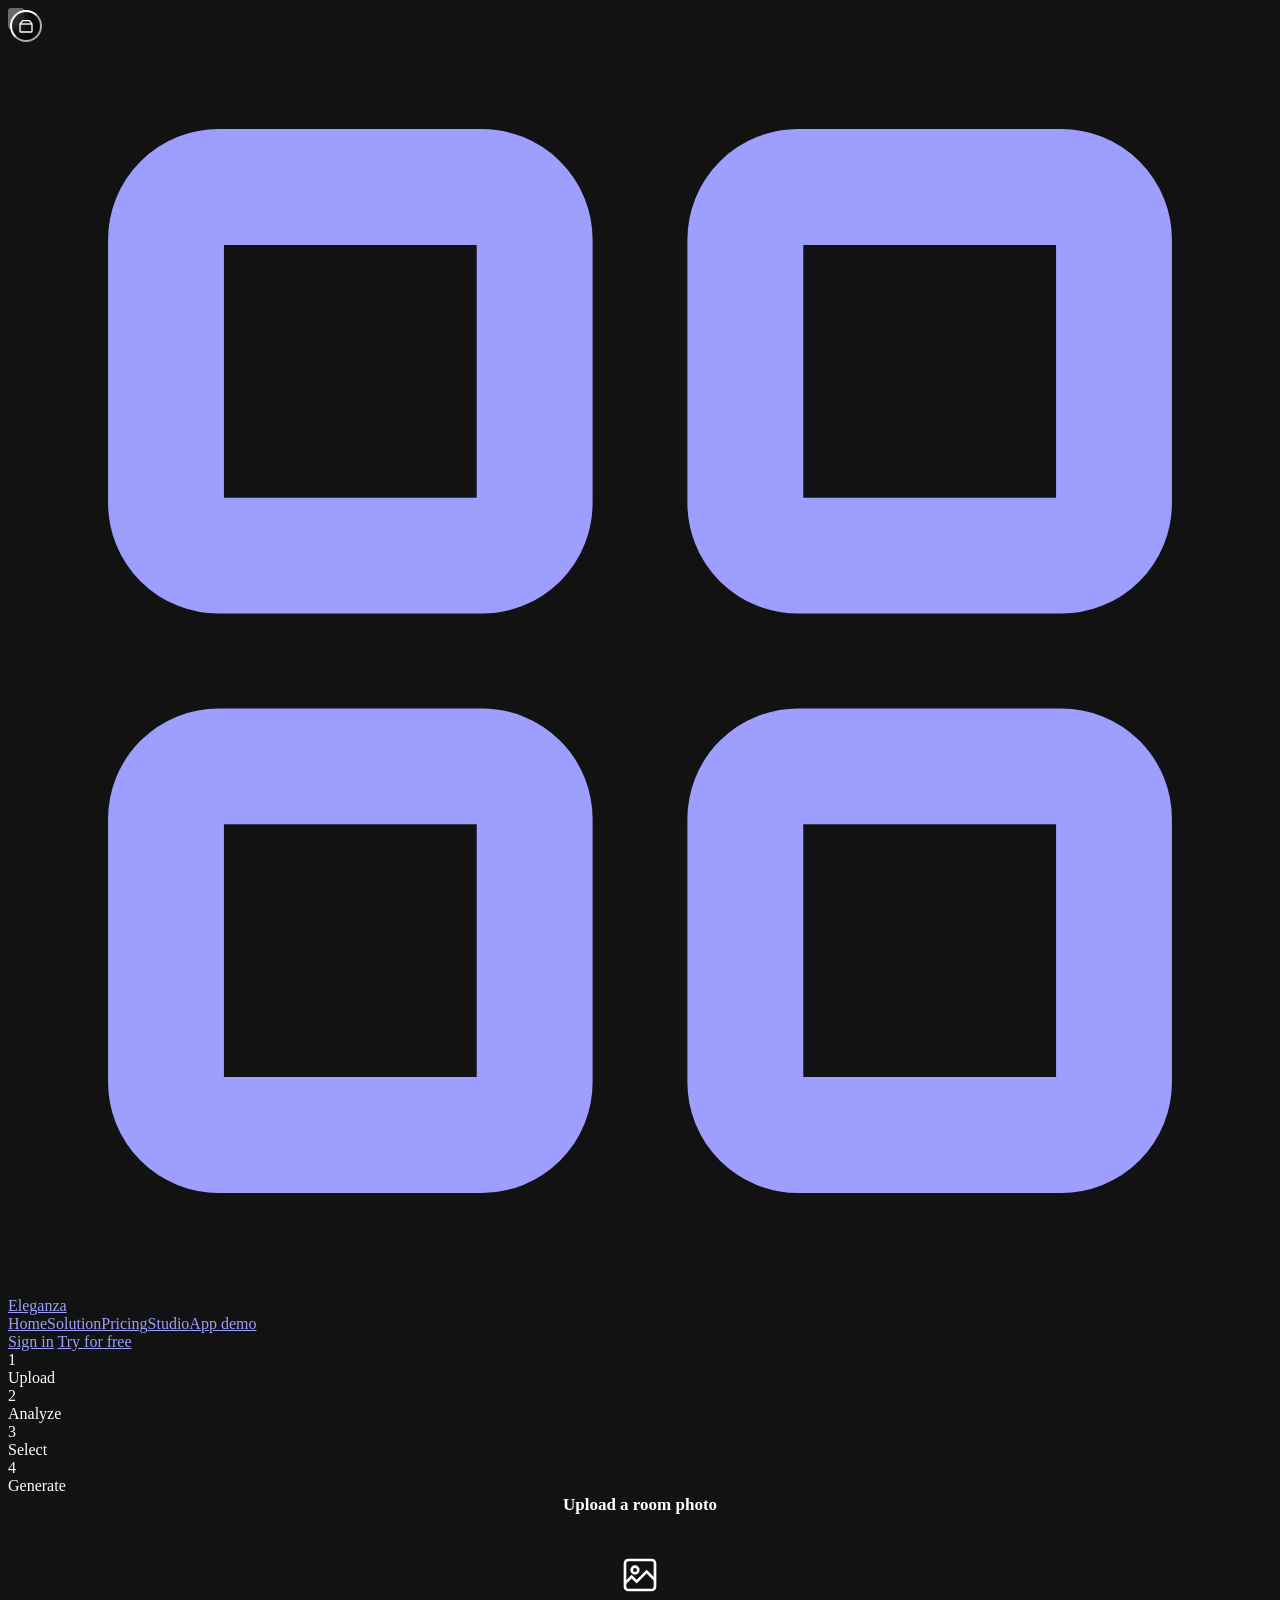
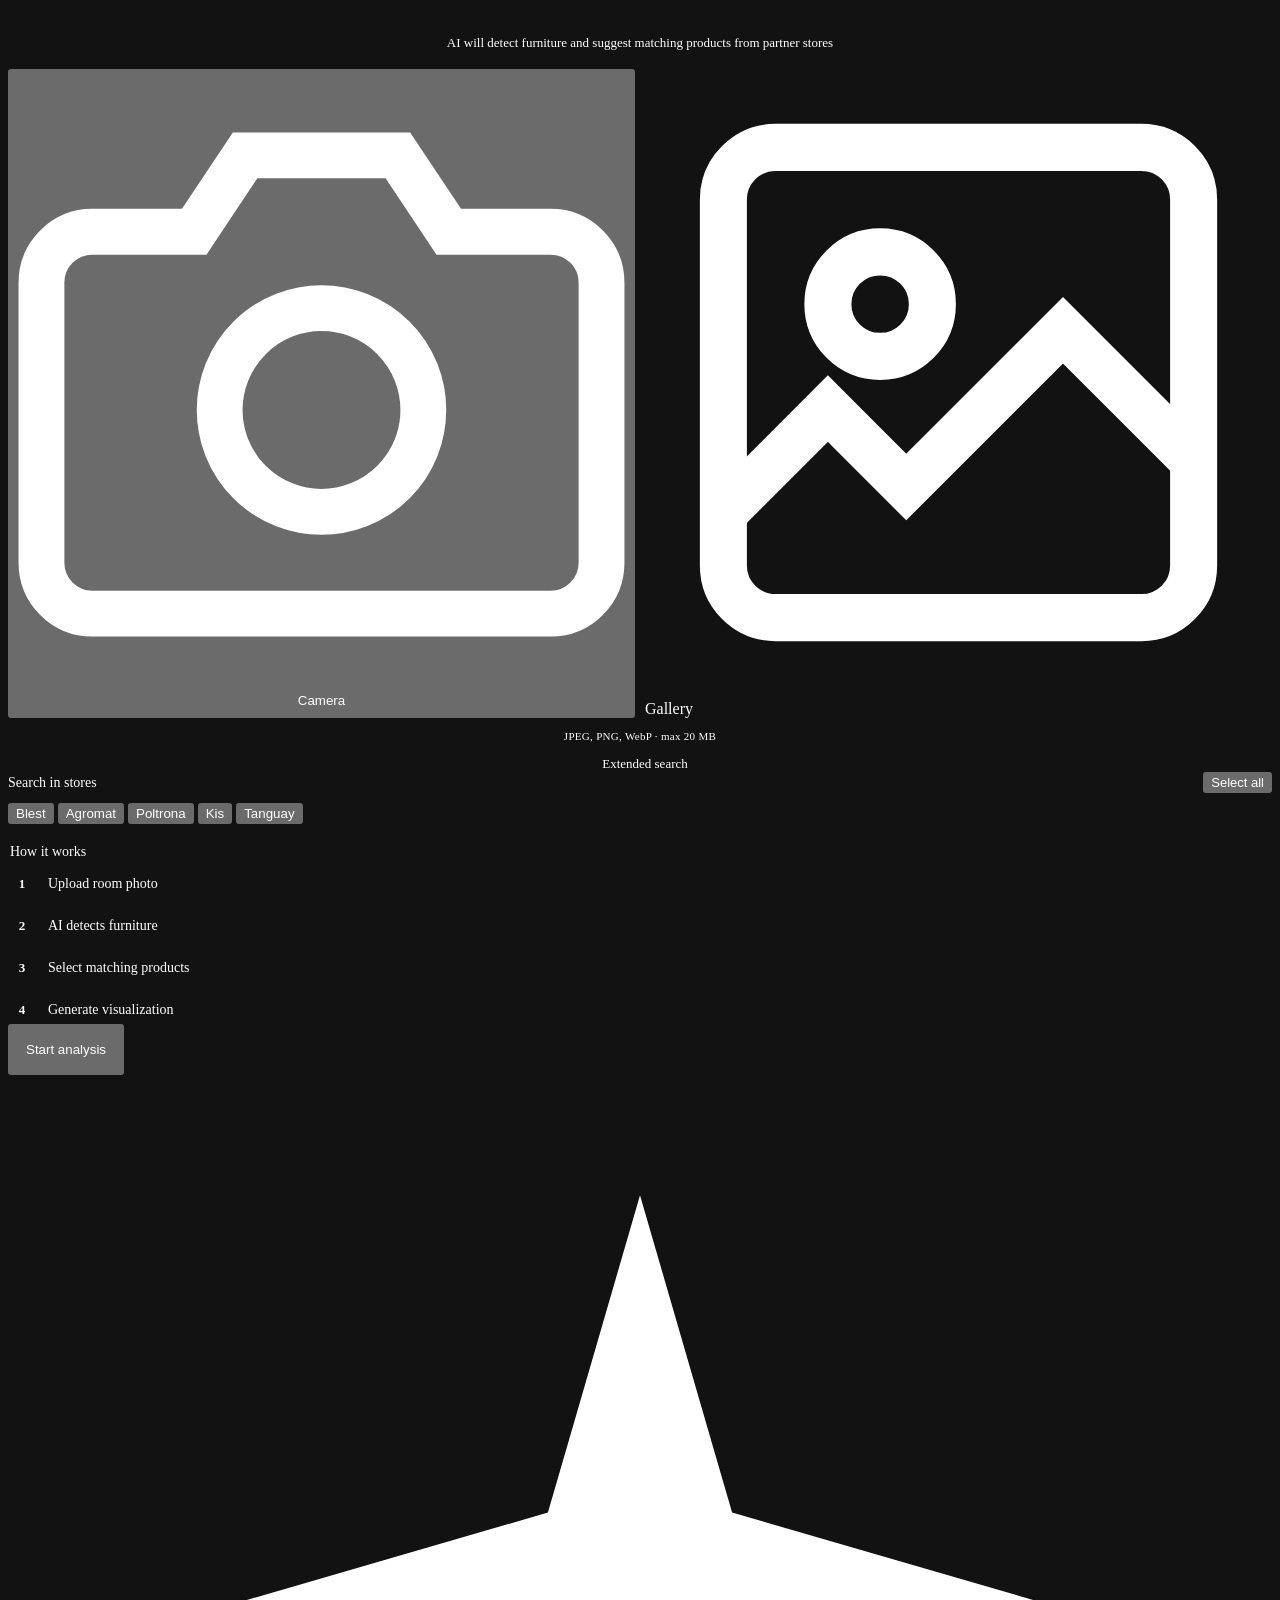
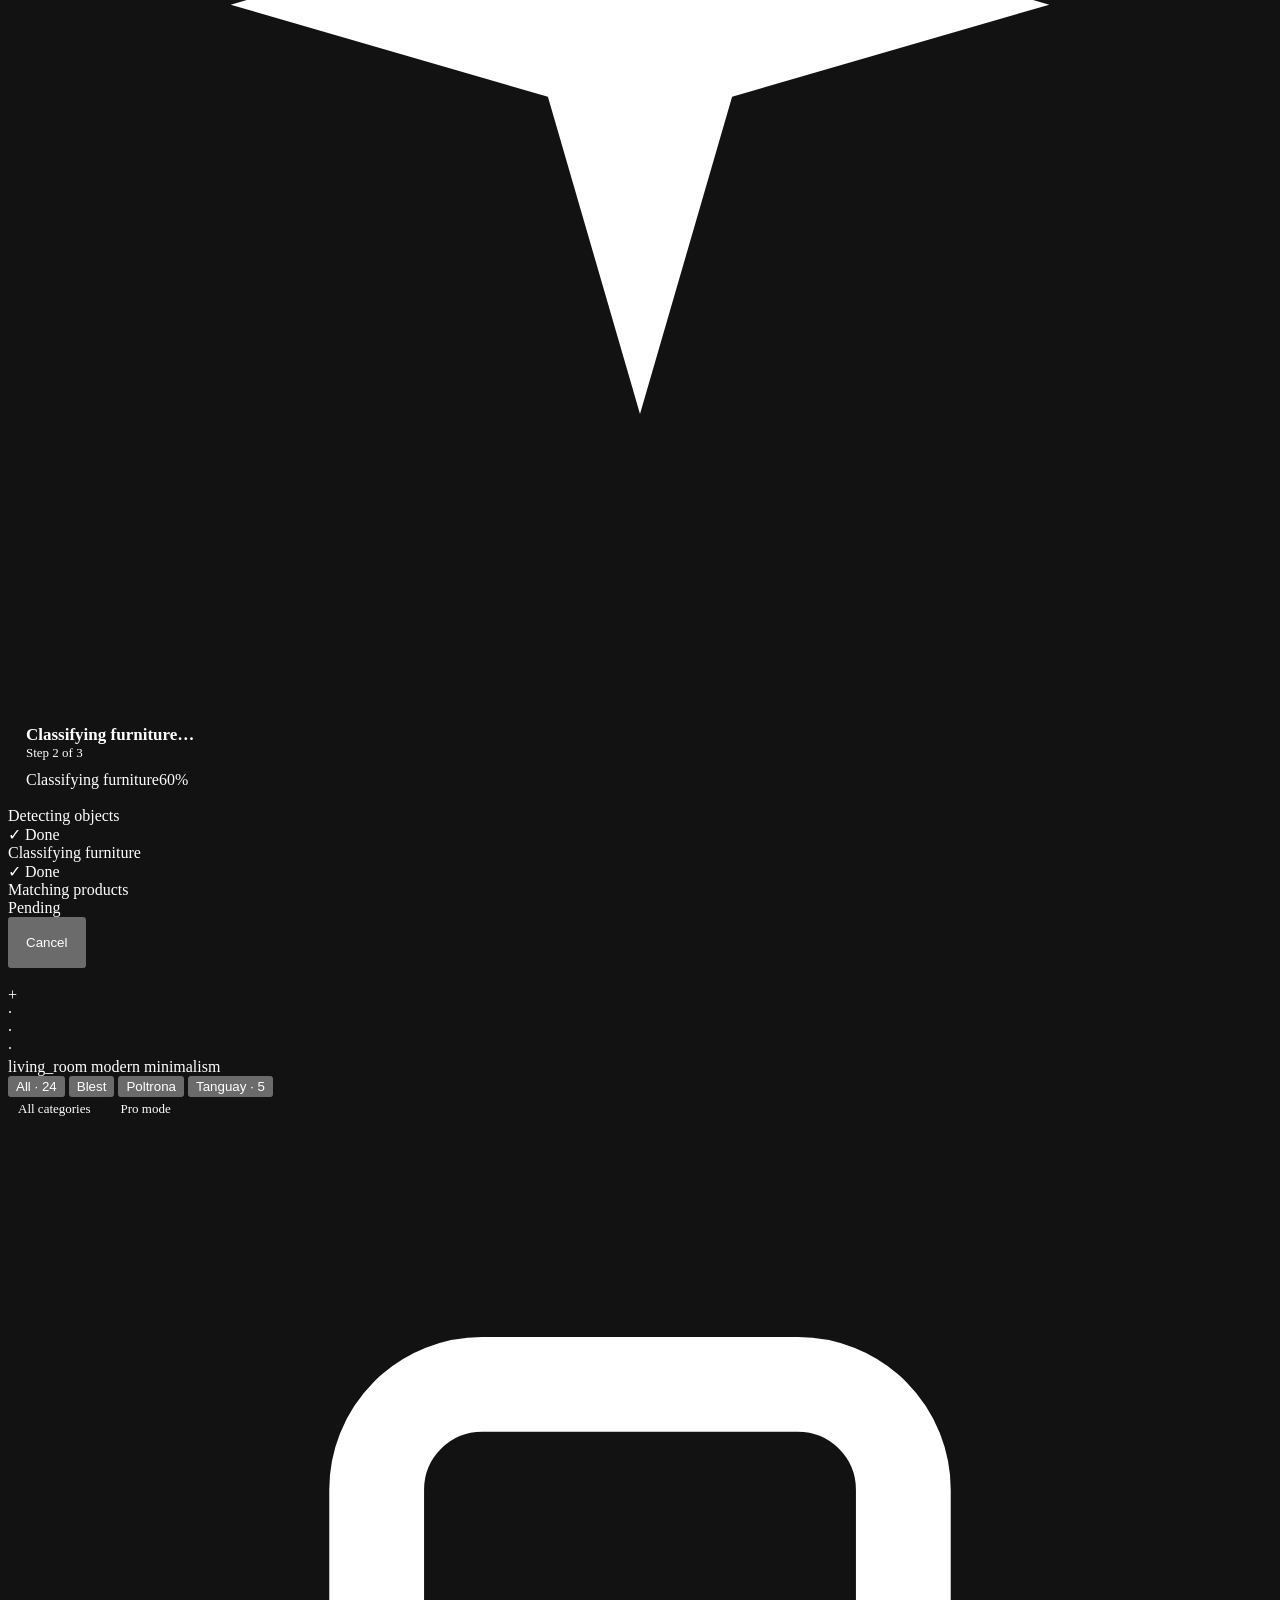
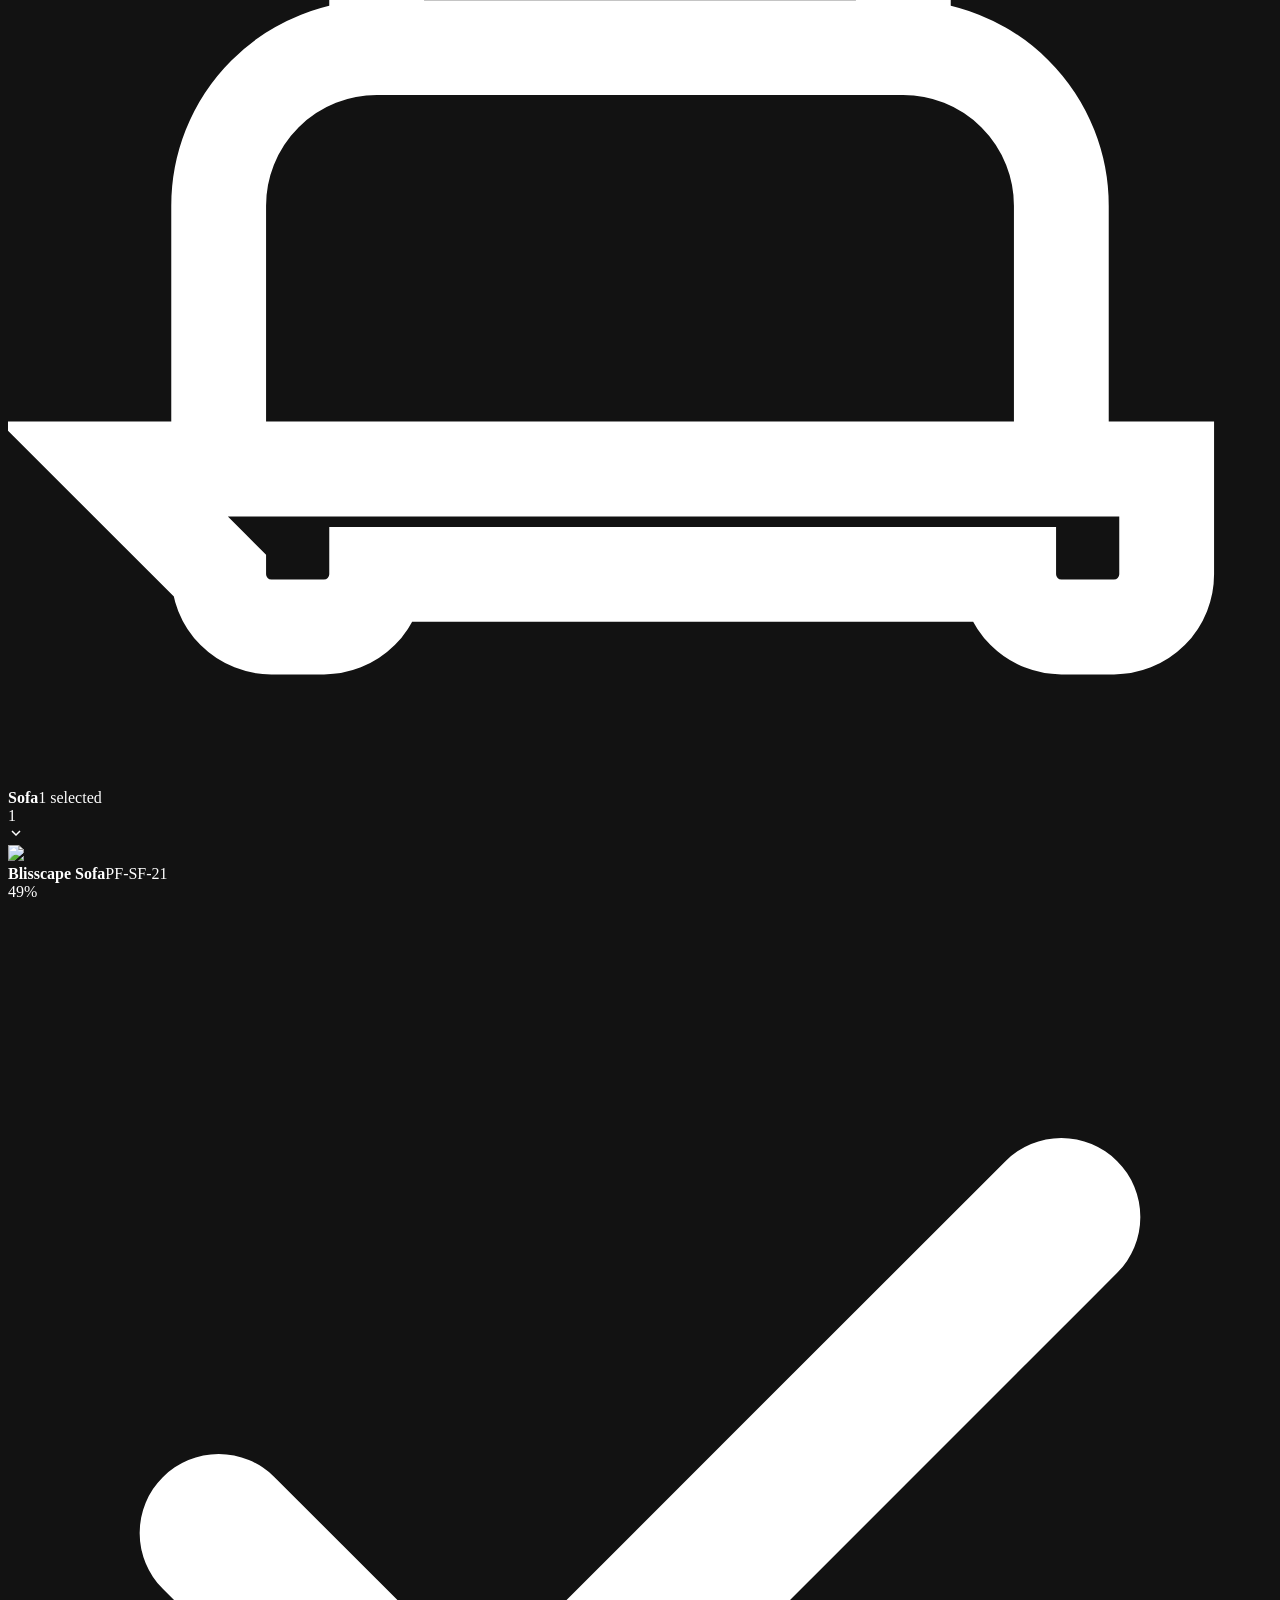
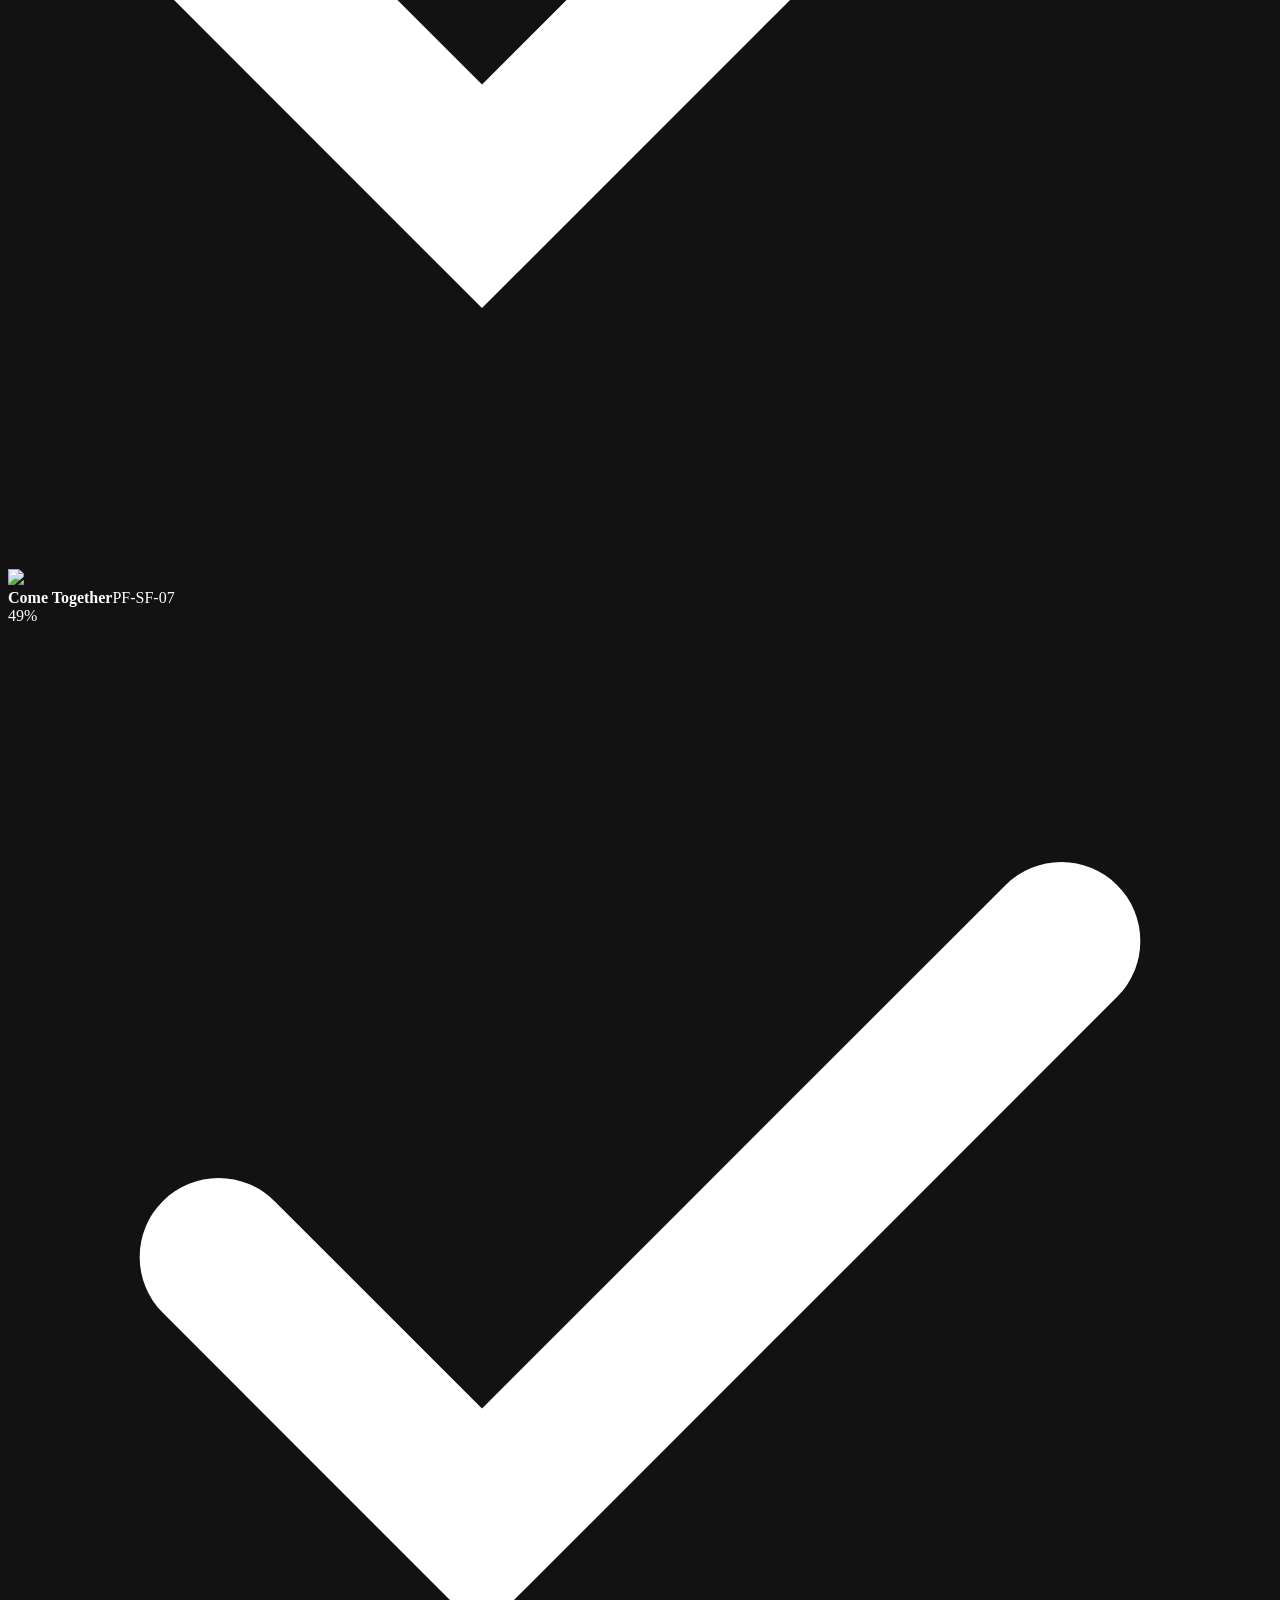
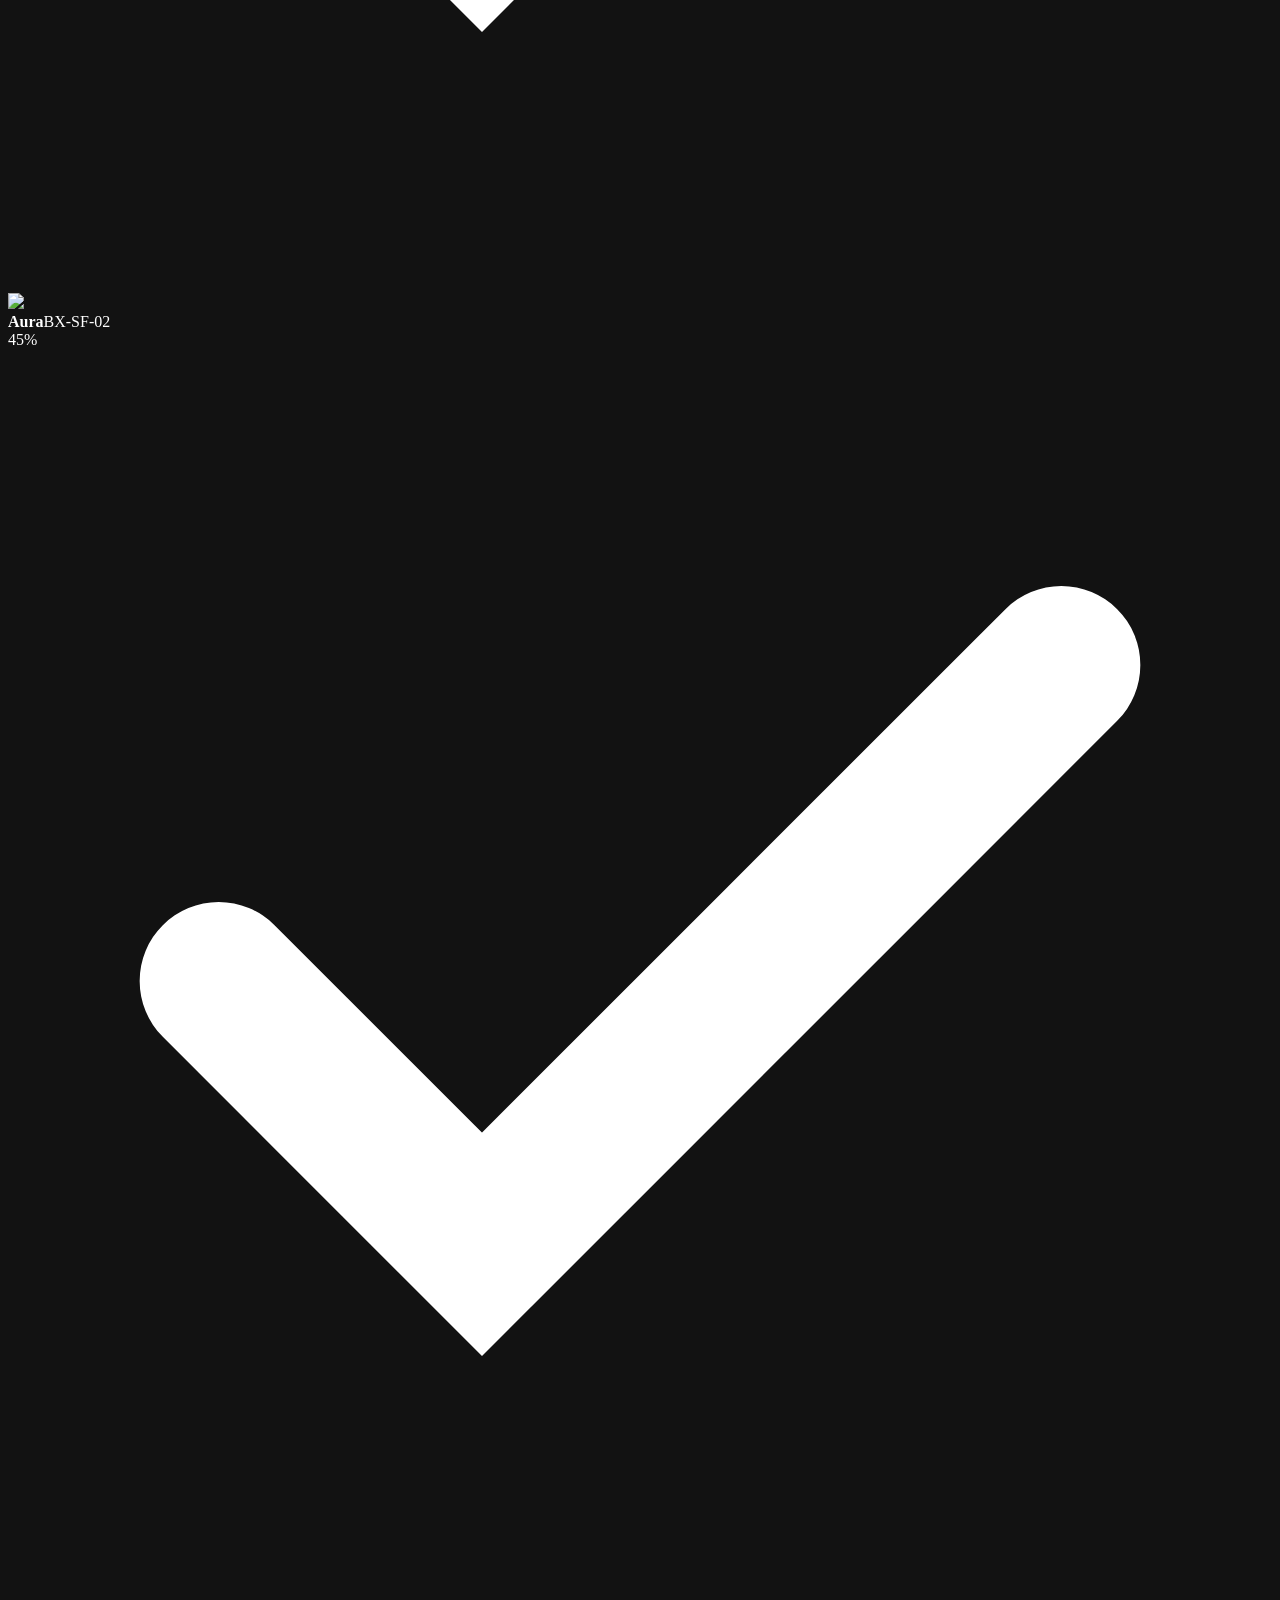
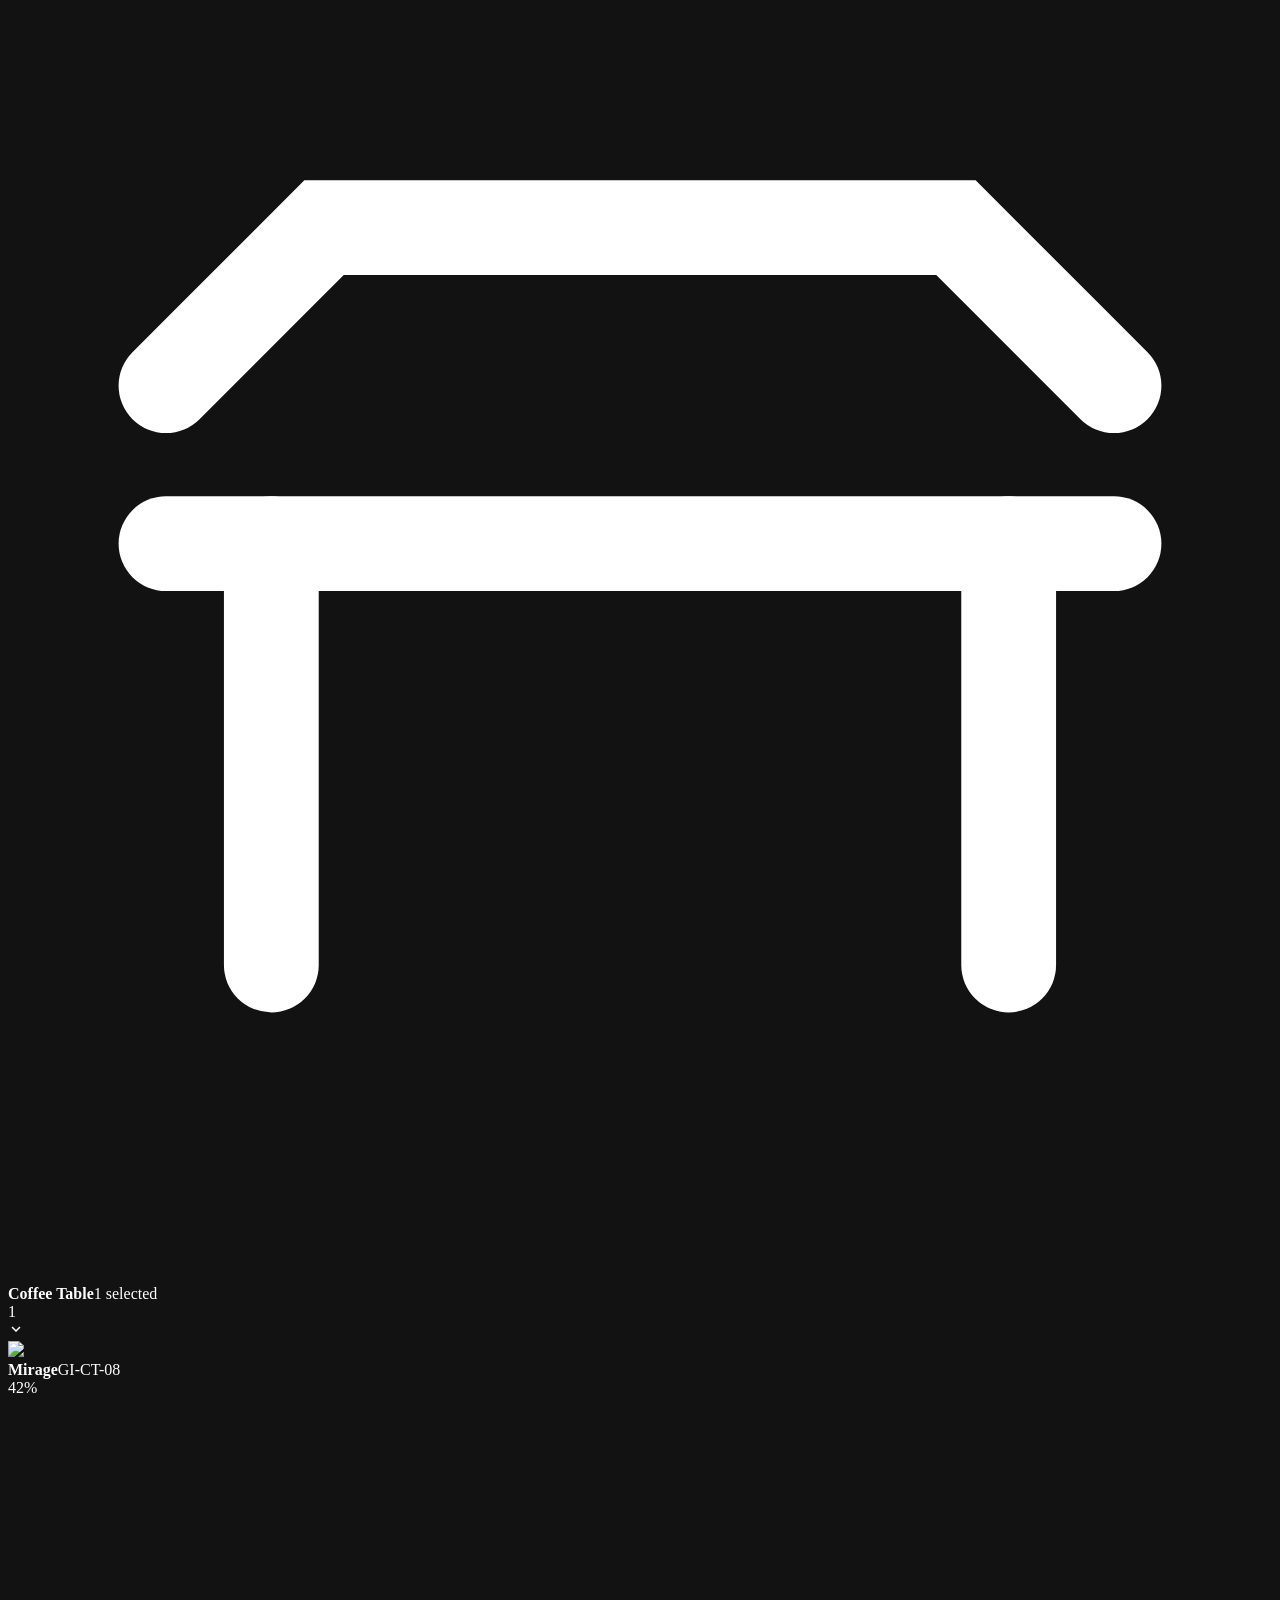
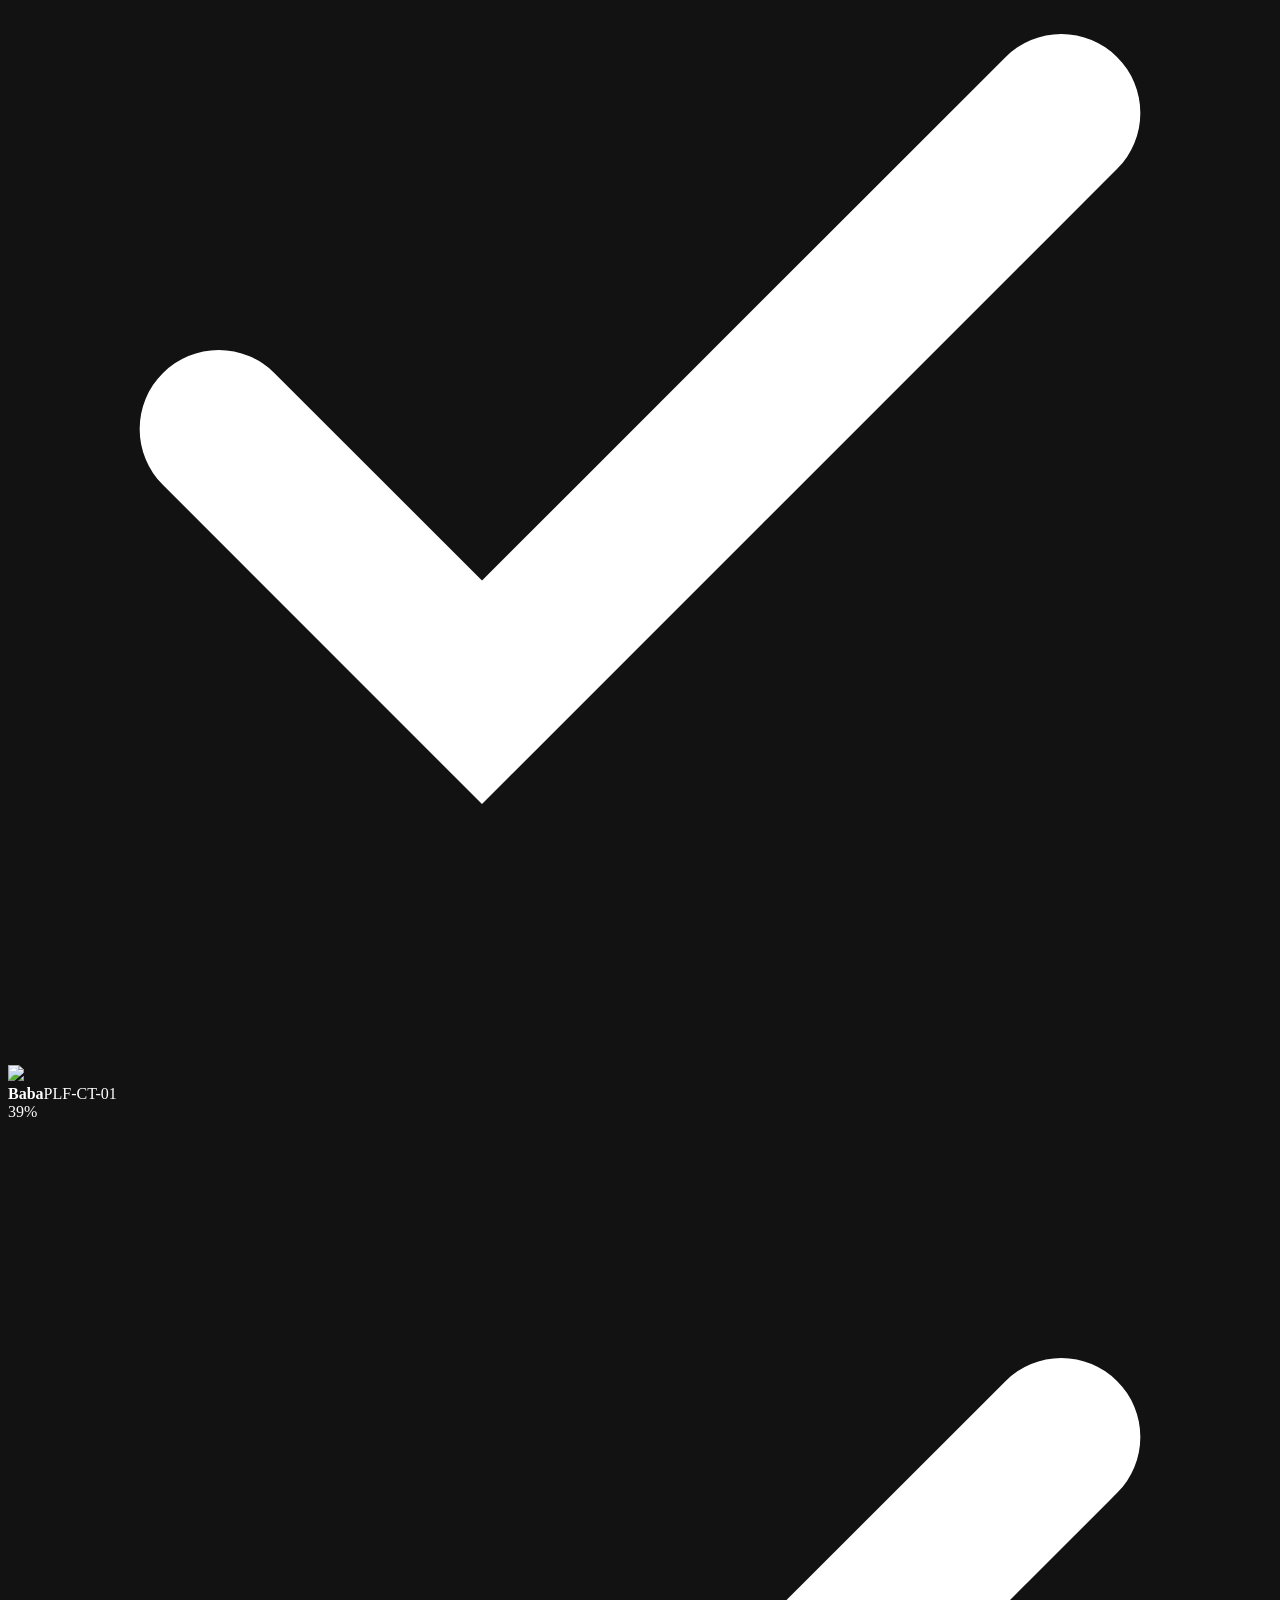
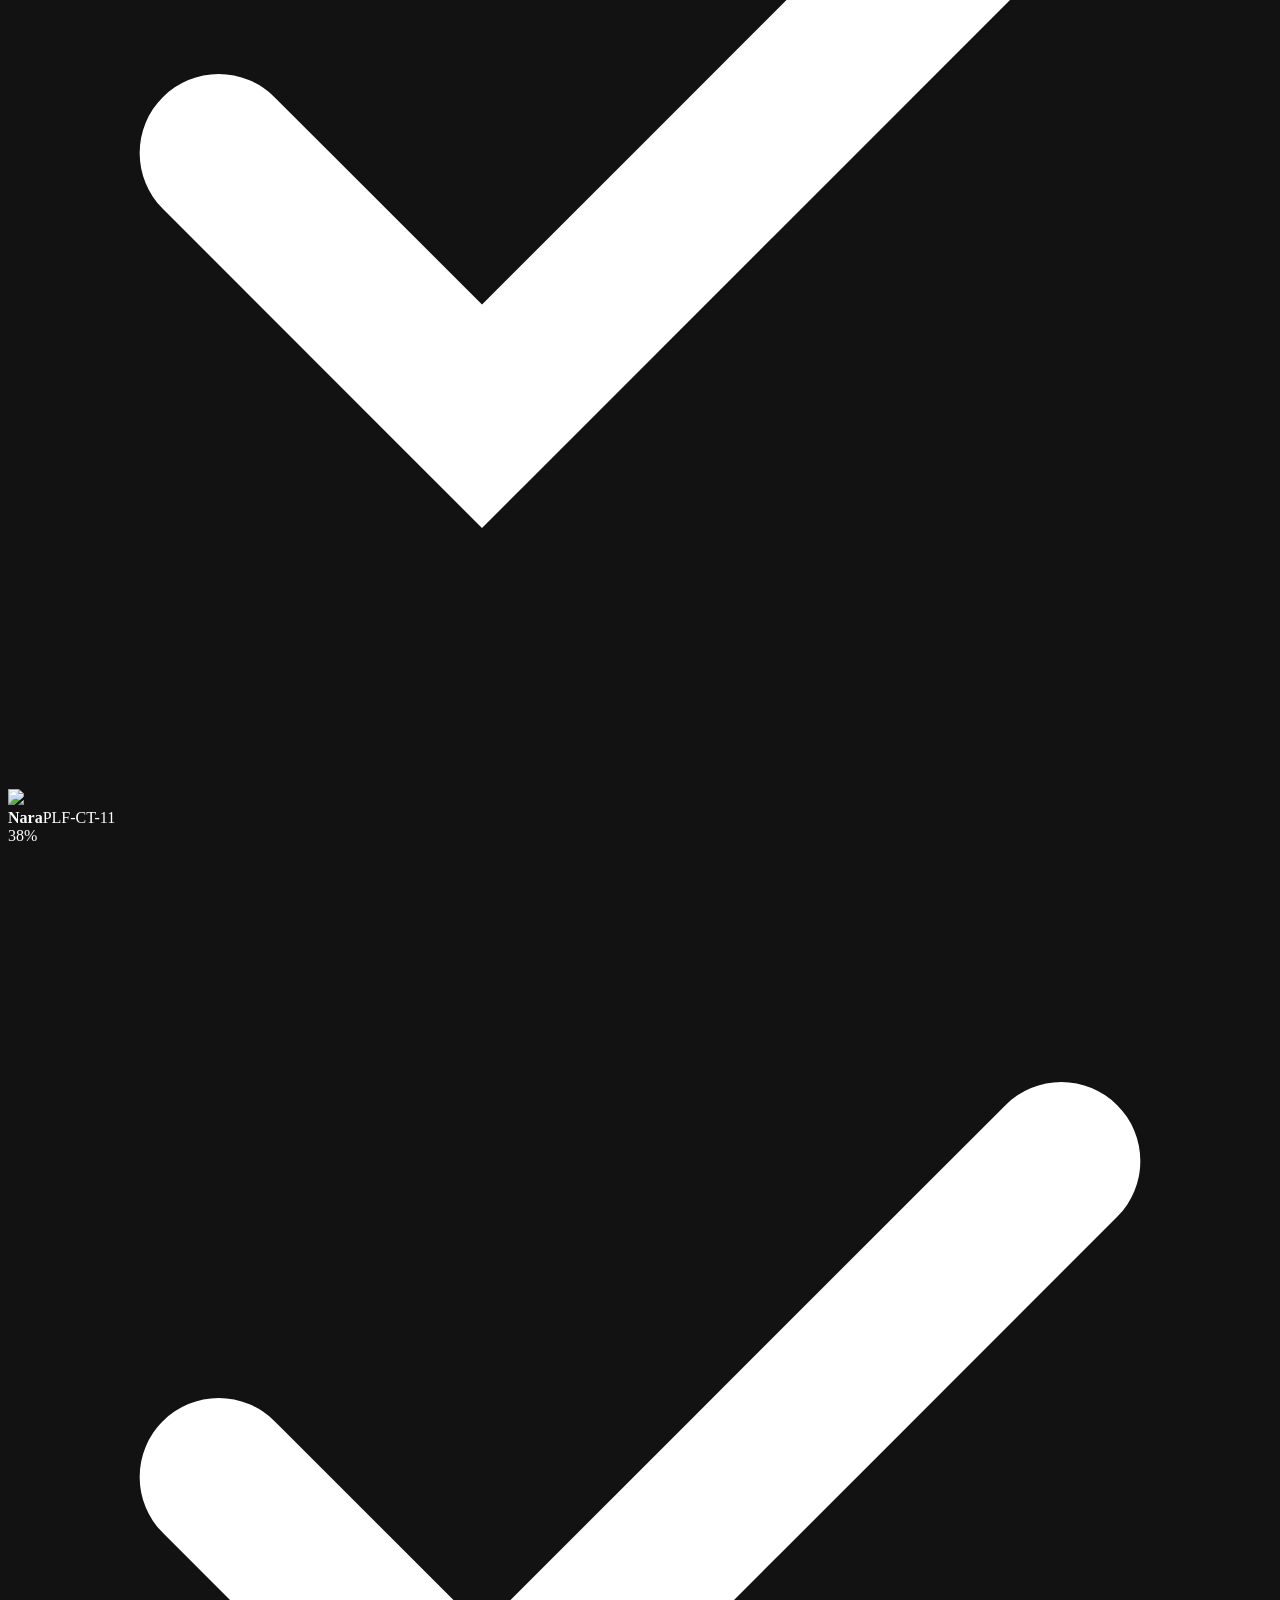
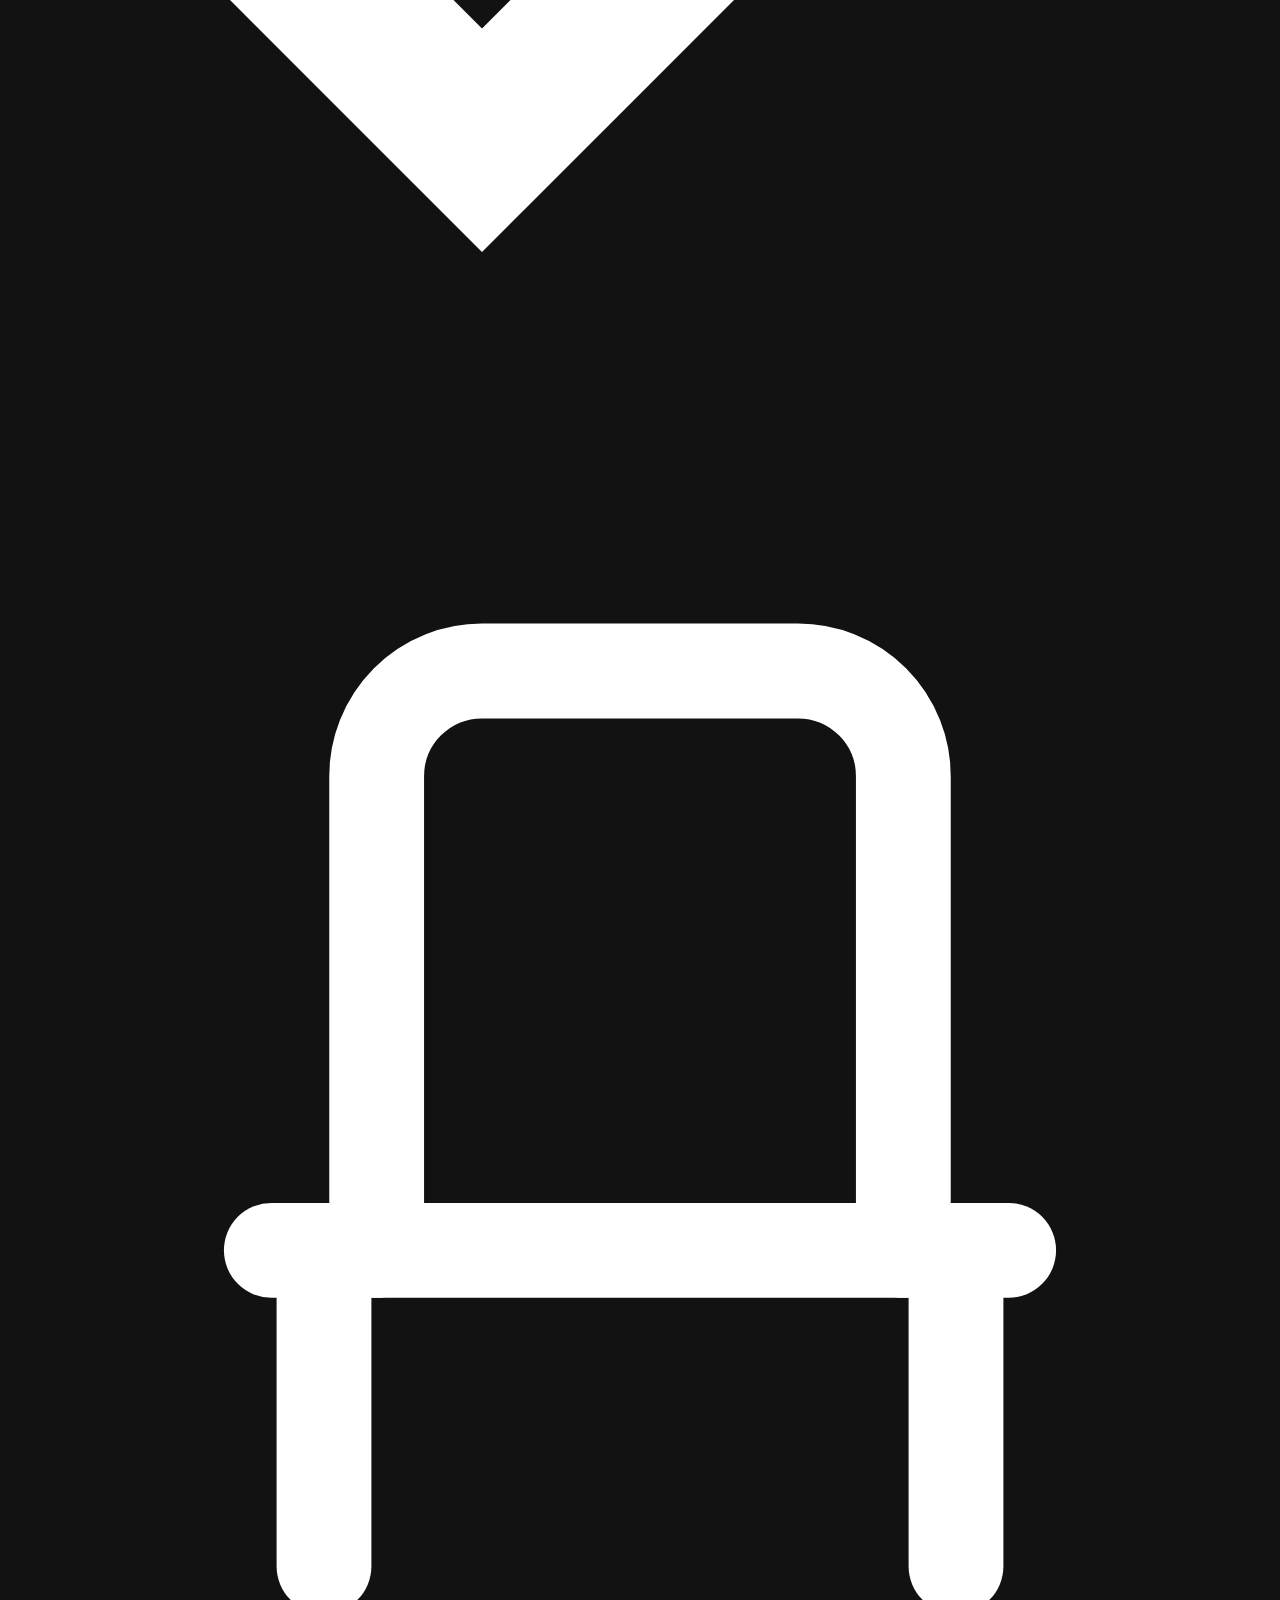
==== public/studio/index.html @ b1225833 "Split into separate pages, restore studio flow, modals, LE SSL Architecture - Extract design system " ====
<!doctype html>
<html lang="en">
<head>
<meta charset="utf-8">
<meta name="viewport" content="width=device-width,initial-scale=1,viewport-fit=cover">
<title>Studio · Eleganza</title>
<meta name="color-scheme" content="dark">
<meta name="description" content="Original Eleganza flow — upload a room photo, AI suggests products, generate a visualization.">
<link rel="preconnect" href="https://fonts.googleapis.com">
<link rel="preconnect" href="https://fonts.gstatic.com" crossorigin>
<link href="https://fonts.googleapis.com/css2?family=Roboto:wght@300;400;500;600;700&family=Cormorant+Garamond:wght@400;500;600&display=swap" rel="stylesheet">
<link rel="stylesheet" href="/assets/styles.css">
</head>
<body>

<header class="topbar">
  <div class="topbar-inner">
    <button class="menu-btn" id="openDrawer" aria-label="Menu"><svg viewBox="0 0 24 24" fill="none" stroke="currentColor" stroke-width="2" stroke-linecap="round"><path d="M3 6h18M3 12h18M3 18h18"/></svg></button>
    <a class="logo" href="/"><span class="logo-mark"><svg viewBox="0 0 24 24" fill="none" stroke="currentColor" stroke-width="2.2"><rect x="3" y="3" width="7" height="7" rx="1"/><rect x="14" y="3" width="7" height="7" rx="1"/><rect x="3" y="14" width="7" height="7" rx="1"/><rect x="14" y="14" width="7" height="7" rx="1"/></svg></span><span class="logo-name">Eleganza</span></a>
    <nav class="topnav"><a href="/">Home</a><a href="/#solution">Solution</a><a href="/#pricing">Pricing</a><a href="/studio/" class="active">Studio</a><a href="/app/projects.html">App demo</a></nav>
    <div class="spacer"></div>
    <a class="ghost" href="/login.html">Sign in</a>
    <a class="btn btn-primary" href="/signup.html">Try for free</a>
  </div>
</header>

<div class="studio">
<div class="studio-main">

  <!-- Stepper -->
  <div class="stepper" id="stepper" role="navigation" aria-label="Progress">
    <div class="step current" data-go="1"><div class="step-dot">1</div><div class="step-label">Upload</div></div>
    <div class="step-bar"></div>
    <div class="step" data-go="2"><div class="step-dot">2</div><div class="step-label">Analyze</div></div>
    <div class="step-bar"></div>
    <div class="step" data-go="3"><div class="step-dot">3</div><div class="step-label">Select</div></div>
    <div class="step-bar"></div>
    <div class="step" data-go="5"><div class="step-dot">4</div><div class="step-label">Generate</div></div>
  </div>

  <!-- Screen 1 · Upload -->
  <section class="screen active" data-step="1">
    <div class="card">
      <h2 style="margin:0 0 14px;text-align:center;font-size:17px">Upload a room photo</h2>
      <div style="margin:6px auto 14px;width:120px;height:92px;border-radius:18px;background:var(--surface);border:1px dashed var(--border-strong);display:grid;place-items:center;color:var(--text-3);overflow:hidden">
        <svg width="40" height="40" viewBox="0 0 24 24" fill="none" stroke="currentColor" stroke-width="1.6"><rect x="3" y="3" width="18" height="18" rx="2"/><circle cx="9" cy="9" r="2"/><path d="m21 15-5-5-6 6-3-3-4 4"/></svg>
      </div>
      <p style="text-align:center;color:var(--text-2);font-size:13px;margin:0">AI will detect furniture and suggest matching products from partner stores</p>
      <div style="display:grid;grid-template-columns:1fr 1fr;gap:10px;margin-top:18px">
        <button class="btn" type="button" id="openCamera"><svg viewBox="0 0 24 24" fill="none" stroke="currentColor" stroke-width="1.8"><path d="M23 19a2 2 0 0 1-2 2H3a2 2 0 0 1-2-2V8a2 2 0 0 1 2-2h4l2-3h6l2 3h4a2 2 0 0 1 2 2z"/><circle cx="12" cy="13" r="4"/></svg>Camera</button>
        <label class="btn" for="fileInput"><svg viewBox="0 0 24 24" fill="none" stroke="currentColor" stroke-width="1.8"><rect x="3" y="3" width="18" height="18" rx="2"/><circle cx="9" cy="9" r="2"/><path d="m21 15-5-5-6 6-3-3-4 4"/></svg>Gallery</label>
        <input id="fileInput" type="file" accept="image/jpeg,image/png,image/webp" hidden>
      </div>
      <div style="margin-top:12px;text-align:center;font-size:11px;color:var(--text-3);letter-spacing:.3px">JPEG, PNG, WebP · max 20 MB</div>
      <div style="margin-top:14px;display:flex;align-items:center;justify-content:center;gap:10px;color:var(--text-2);font-size:13px">
        <div class="switch" role="switch"></div>
        <span>Extended search</span>
      </div>
    </div>

    <div class="card">
      <div style="display:flex;align-items:center;justify-content:space-between;margin:0 0 10px"><h3 style="margin:0;font-size:14px;font-weight:500;color:var(--text-2)">Search in stores</h3><button type="button" style="color:var(--gold);font-size:13px;font-weight:500">Select all</button></div>
      <div class="chip-row">
        <button class="chip active">Blest</button>
        <button class="chip">Agromat</button>
        <button class="chip">Poltrona</button>
        <button class="chip">Kis</button>
        <button class="chip">Tanguay</button>
      </div>
      <h3 style="margin:20px 2px 10px;font-size:14px;font-weight:500;color:var(--text-2)">How it works</h3>
      <ol style="list-style:none;padding:0;margin:0;display:grid;gap:14px">
        <li style="display:grid;grid-template-columns:28px 1fr;align-items:center;gap:12px;font-size:14px;color:var(--text-2)"><span style="width:28px;height:28px;border-radius:50%;background:var(--gold-soft);color:var(--gold);display:grid;place-items:center;font-size:13px;font-weight:600">1</span>Upload room photo</li>
        <li style="display:grid;grid-template-columns:28px 1fr;align-items:center;gap:12px;font-size:14px;color:var(--text-2)"><span style="width:28px;height:28px;border-radius:50%;background:var(--gold-soft);color:var(--gold);display:grid;place-items:center;font-size:13px;font-weight:600">2</span>AI detects furniture</li>
        <li style="display:grid;grid-template-columns:28px 1fr;align-items:center;gap:12px;font-size:14px;color:var(--text-2)"><span style="width:28px;height:28px;border-radius:50%;background:var(--gold-soft);color:var(--gold);display:grid;place-items:center;font-size:13px;font-weight:600">3</span>Select matching products</li>
        <li style="display:grid;grid-template-columns:28px 1fr;align-items:center;gap:12px;font-size:14px;color:var(--text-2)"><span style="width:28px;height:28px;border-radius:50%;background:var(--gold-soft);color:var(--gold);display:grid;place-items:center;font-size:13px;font-weight:600">4</span>Generate visualization</li>
      </ol>
    </div>

    <button class="btn btn-primary btn-block" style="padding:16px" data-next="2">Start analysis</button>
  </section>

  <!-- Screen 2 · Analyzing -->
  <section class="screen" data-step="2">
    <div class="card" style="padding:18px">
      <div class="analyze-stage">
        <svg class="sparkle" viewBox="0 0 24 24" fill="currentColor"><path d="M12 2l1.8 6.2L20 10l-6.2 1.8L12 18l-1.8-6.2L4 10l6.2-1.8z"/></svg>
        <div style="font-weight:600;font-size:17px">Classifying furniture…</div>
        <div id="analyzeStep" style="color:var(--text-3);font-size:13px">Step 2 of 3</div>
      </div>
      <div class="progress-section" style="margin-top:10px">
        <div class="progress-head"><span>Classifying furniture</span><span id="analyzePct">60%</span></div>
        <div class="progress-bar"><span id="analyzeBar" style="width:60%"></span></div>
      </div>
    </div>
    <div class="status-row">
      <div class="status-chip done"><div class="t">Detecting objects</div><div class="s">✓ Done</div></div>
      <div class="status-chip active"><div class="t">Classifying furniture</div><div class="s">✓ Done</div></div>
      <div class="status-chip"><div class="t">Matching products</div><div class="s">Pending</div></div>
    </div>
    <button class="btn btn-block" style="padding:16px" data-next="1">Cancel</button>
  </section>

  <!-- Screen 3 · Results -->
  <section class="screen" data-step="3">
    <div class="image-stage">
      <img src="https://picsum.photos/seed/eleganza-studio-living/1200/750" alt="">
      <button class="iconbtn" style="position:absolute;top:10px;left:10px;width:32px;height:32px;border-radius:50%;background:rgba(0,0,0,.55);color:var(--text);display:grid;place-items:center;backdrop-filter:blur(6px);z-index:2">
        <svg width="16" height="16" viewBox="0 0 24 24" fill="none" stroke="currentColor" stroke-width="2"><path d="M3 9l4-5h10l4 5v11a1 1 0 0 1-1 1H4a1 1 0 0 1-1-1z"/><path d="M3 9h18"/></svg>
      </button>
      <div class="marker" style="left:28%;top:40%">+</div>
      <div class="marker" style="left:56%;top:55%">·</div>
      <div class="marker" style="left:72%;top:38%">·</div>
      <div class="marker" style="left:85%;top:30%">·</div>
      <div class="corner-tags">
        <span class="tag">living_room</span>
        <span class="tag">modern</span>
        <span class="tag">minimalism</span>
      </div>
    </div>

    <div class="chip-row">
      <button class="chip active">All · 24</button>
      <button class="chip">Blest</button>
      <button class="chip">Poltrona</button>
      <button class="chip">Tanguay · 5</button>
    </div>

    <div style="display:flex;flex-wrap:wrap;gap:14px 22px;padding:4px 2px">
      <label style="display:inline-flex;align-items:center;gap:8px;font-size:13px;color:var(--text-2)"><span class="switch on" role="switch"></span>All categories</label>
      <label style="display:inline-flex;align-items:center;gap:8px;font-size:13px;color:var(--text-2)"><span class="switch on" role="switch"></span>Pro mode</label>
    </div>

    <div class="group">
      <div class="group-head">
        <div class="ico"><svg viewBox="0 0 24 24" fill="none" stroke="currentColor" stroke-width="1.8"><path d="M4 18v-5a3 3 0 0 1 3-3h10a3 3 0 0 1 3 3v5"/><path d="M2 18h20v2a1 1 0 0 1-1 1h-1a1 1 0 0 1-1-1h-12a1 1 0 0 1-1 1H5a1 1 0 0 1-1-1z"/><path d="M7 10V7a2 2 0 0 1 2-2h6a2 2 0 0 1 2 2v3"/></svg></div>
        <div class="title"><b>Sofa</b><span><span class="selcount">1</span> selected</span></div>
        <div class="badge selcount">1</div>
        <div class="caret"><svg width="16" height="16" viewBox="0 0 24 24" fill="none" stroke="currentColor" stroke-width="2.2"><path d="m6 9 6 6 6-6"/></svg></div>
      </div>
      <div class="group-body">
        <div class="studio-product selected"><div class="thumb"><img src="https://picsum.photos/seed/eleganza-blisscape/200/200"></div><div class="info"><b>Blisscape Sofa</b><span class="sku">PF-SF-21</span><div class="match-bar"><div class="track"><span style="width:49%"></span></div><span class="pct">49%</span></div></div><div class="check-circle"><svg viewBox="0 0 24 24" fill="none" stroke="currentColor" stroke-width="3" stroke-linecap="round"><path d="M20 6 9 17l-5-5"/></svg></div></div>
        <div class="studio-product"><div class="thumb"><img src="https://picsum.photos/seed/eleganza-cometogether/200/200"></div><div class="info"><b>Come Together</b><span class="sku">PF-SF-07</span><div class="match-bar"><div class="track"><span style="width:49%"></span></div><span class="pct">49%</span></div></div><div class="check-circle"><svg viewBox="0 0 24 24" fill="none" stroke="currentColor" stroke-width="3" stroke-linecap="round"><path d="M20 6 9 17l-5-5"/></svg></div></div>
        <div class="studio-product"><div class="thumb"><img src="https://picsum.photos/seed/eleganza-aura/200/200"></div><div class="info"><b>Aura</b><span class="sku">BX-SF-02</span><div class="match-bar"><div class="track"><span style="width:45%"></span></div><span class="pct">45%</span></div></div><div class="check-circle"><svg viewBox="0 0 24 24" fill="none" stroke="currentColor" stroke-width="3" stroke-linecap="round"><path d="M20 6 9 17l-5-5"/></svg></div></div>
      </div>
    </div>

    <div class="group">
      <div class="group-head">
        <div class="ico"><svg viewBox="0 0 24 24" fill="none" stroke="currentColor" stroke-width="1.8" stroke-linecap="round"><path d="M3 10h18"/><path d="M5 10v8"/><path d="M19 10v8"/><path d="M3 7l3-3h12l3 3"/></svg></div>
        <div class="title"><b>Coffee Table</b><span><span class="selcount">1</span> selected</span></div>
        <div class="badge selcount">1</div>
        <div class="caret"><svg width="16" height="16" viewBox="0 0 24 24" fill="none" stroke="currentColor" stroke-width="2.2"><path d="m6 9 6 6 6-6"/></svg></div>
      </div>
      <div class="group-body">
        <div class="studio-product selected"><div class="thumb"><img src="https://picsum.photos/seed/eleganza-mirage/200/200"></div><div class="info"><b>Mirage</b><span class="sku">GI-CT-08</span><div class="match-bar"><div class="track"><span style="width:42%"></span></div><span class="pct">42%</span></div></div><div class="check-circle"><svg viewBox="0 0 24 24" fill="none" stroke="currentColor" stroke-width="3" stroke-linecap="round"><path d="M20 6 9 17l-5-5"/></svg></div></div>
        <div class="studio-product"><div class="thumb"><img src="https://picsum.photos/seed/eleganza-baba/200/200"></div><div class="info"><b>Baba</b><span class="sku">PLF-CT-01</span><div class="match-bar"><div class="track"><span style="width:39%"></span></div><span class="pct">39%</span></div></div><div class="check-circle"><svg viewBox="0 0 24 24" fill="none" stroke="currentColor" stroke-width="3" stroke-linecap="round"><path d="M20 6 9 17l-5-5"/></svg></div></div>
        <div class="studio-product"><div class="thumb"><img src="https://picsum.photos/seed/eleganza-nara/200/200"></div><div class="info"><b>Nara</b><span class="sku">PLF-CT-11</span><div class="match-bar"><div class="track"><span style="width:38%"></span></div><span class="pct">38%</span></div></div><div class="check-circle"><svg viewBox="0 0 24 24" fill="none" stroke="currentColor" stroke-width="3" stroke-linecap="round"><path d="M20 6 9 17l-5-5"/></svg></div></div>
      </div>
    </div>

    <div class="group collapsed">
      <div class="group-head">
        <div class="ico"><svg viewBox="0 0 24 24" fill="none" stroke="currentColor" stroke-width="1.8" stroke-linecap="round"><path d="M6 20v-6"/><path d="M18 20v-6"/><path d="M5 14h14"/><path d="M7 14V5a2 2 0 0 1 2-2h6a2 2 0 0 1 2 2v9"/></svg></div>
        <div class="title"><b>Chair</b><span><span class="selcount">1</span> selected</span></div>
        <div class="badge selcount">1</div>
        <div class="caret"><svg width="16" height="16" viewBox="0 0 24 24" fill="none" stroke="currentColor" stroke-width="2.2"><path d="m6 9 6 6 6-6"/></svg></div>
      </div>
      <div class="group-body">
        <div class="studio-product selected"><div class="thumb"><img src="https://picsum.photos/seed/eleganza-dining-chair/200/200"></div><div class="info"><b>Dining Chair</b><span class="sku">BX-CH-12</span><div class="match-bar"><div class="track"><span style="width:37%"></span></div><span class="pct">37%</span></div></div><div class="check-circle"><svg viewBox="0 0 24 24" fill="none" stroke="currentColor" stroke-width="3" stroke-linecap="round"><path d="M20 6 9 17l-5-5"/></svg></div></div>
      </div>
    </div>

    <div class="group collapsed">
      <div class="group-head">
        <div class="ico"><svg viewBox="0 0 24 24" fill="none" stroke="currentColor" stroke-width="1.8"><rect x="3" y="5" width="18" height="14" rx="2"/><path d="M7 9h10M7 12h10M7 15h10"/></svg></div>
        <div class="title"><b>Carpet</b><span><span class="selcount">1</span> selected</span></div>
        <div class="badge selcount">1</div>
        <div class="caret"><svg width="16" height="16" viewBox="0 0 24 24" fill="none" stroke="currentColor" stroke-width="2.2"><path d="m6 9 6 6 6-6"/></svg></div>
      </div>
      <div class="group-body">
        <div class="studio-product selected"><div class="thumb"><img src="https://picsum.photos/seed/eleganza-faira/200/200"></div><div class="info"><b>Faira Area Rug</b><span class="sku">GI-CP-04</span><div class="match-bar"><div class="track"><span style="width:35%"></span></div><span class="pct">35%</span></div></div><div class="check-circle"><svg viewBox="0 0 24 24" fill="none" stroke="currentColor" stroke-width="3" stroke-linecap="round"><path d="M20 6 9 17l-5-5"/></svg></div></div>
      </div>
    </div>

    <div class="sticky-cta">
      <button class="btn btn-white" data-next="4">Continue with selections <span class="count-badge" id="totalCount">4</span></button>
    </div>
  </section>

  <!-- Screen 4 · Selection -->
  <section class="screen" data-step="4">
    <div class="ornament">✦ YOUR SELECTION ✦</div>
    <button class="btn btn-ghost" style="text-align:center;color:var(--gold);font-weight:500" data-next="3">+ Add more products</button>
    <div class="stats-row" style="grid-template-columns:repeat(3,1fr)">
      <div class="stat-card" style="text-align:center"><div class="val">4</div><div class="label" style="margin-top:6px;margin-bottom:0">Products</div></div>
      <div class="stat-card" style="text-align:center"><div class="val">3</div><div class="label" style="margin-top:6px;margin-bottom:0">Categories</div></div>
      <div class="stat-card" style="text-align:center"><div class="val" style="color:var(--gold)">42%</div><div class="label" style="margin-top:6px;margin-bottom:0">Avg match</div></div>
    </div>
    <div style="display:flex;flex-direction:column;gap:10px">
      <div class="event"><div class="ev-ico" style="overflow:hidden;padding:0"><img src="https://picsum.photos/seed/eleganza-blisscape/80/80" style="width:100%;height:100%;object-fit:cover"></div><div class="body"><div style="font-size:10px;font-weight:600;color:var(--gold);letter-spacing:1.2px;text-transform:uppercase">Sofa</div><b>Blisscape Sofa</b><span>Match: 49%</span></div></div>
      <div class="event"><div class="ev-ico" style="overflow:hidden;padding:0"><img src="https://picsum.photos/seed/eleganza-mirage/80/80" style="width:100%;height:100%;object-fit:cover"></div><div class="body"><div style="font-size:10px;font-weight:600;color:var(--gold);letter-spacing:1.2px;text-transform:uppercase">Coffee Table</div><b>Mirage</b><span>Match: 42%</span></div></div>
      <div class="event"><div class="ev-ico" style="overflow:hidden;padding:0"><img src="https://picsum.photos/seed/eleganza-dining-chair/80/80" style="width:100%;height:100%;object-fit:cover"></div><div class="body"><div style="font-size:10px;font-weight:600;color:var(--gold);letter-spacing:1.2px;text-transform:uppercase">Chair</div><b>Dining Chair</b><span>Match: 37%</span></div></div>
      <div class="event"><div class="ev-ico" style="overflow:hidden;padding:0"><img src="https://picsum.photos/seed/eleganza-faira/80/80" style="width:100%;height:100%;object-fit:cover"></div><div class="body"><div style="font-size:10px;font-weight:600;color:var(--gold);letter-spacing:1.2px;text-transform:uppercase">Carpet</div><b>Faira Area Rug</b><span>Match: 35%</span></div></div>
    </div>
    <div class="ornament">✦ REIMAGINE YOUR SPACE ✦</div>
    <button class="btn btn-primary btn-block" style="padding:16px" data-next="5">
      <svg viewBox="0 0 24 24" fill="currentColor"><path d="M12 2l1.8 6.2L20 10l-6.2 1.8L12 18l-1.8-6.2L4 10l6.2-1.8z"/></svg>
      Generate visualization
    </button>
  </section>

  <!-- Screen 5 · Generate -->
  <section class="screen" data-step="5">
    <div class="ready-stage">
      <div class="check-big"><svg viewBox="0 0 24 24" fill="none" stroke="currentColor" stroke-width="3" stroke-linecap="round"><path d="M20 6 9 17l-5-5"/></svg></div>
      <div style="font-weight:600;font-size:17px">Visualization ready</div>
    </div>
    <div class="action-grid">
      <button class="btn"><svg viewBox="0 0 24 24" fill="none" stroke="currentColor" stroke-width="1.8" stroke-linecap="round"><path d="M8 3H5a2 2 0 0 0-2 2v3"/><path d="M21 8V5a2 2 0 0 0-2-2h-3"/><path d="M3 16v3a2 2 0 0 0 2 2h3"/><path d="M16 21h3a2 2 0 0 0 2-2v-3"/></svg>Full preview</button>
      <button class="btn"><svg viewBox="0 0 24 24" fill="none" stroke="currentColor" stroke-width="1.8" stroke-linecap="round"><path d="M19 21H5a2 2 0 0 1-2-2V5a2 2 0 0 1 2-2h11l5 5v11a2 2 0 0 1-2 2z"/><polyline points="17 21 17 13 7 13 7 21"/></svg>Save</button>
      <button class="btn"><svg viewBox="0 0 24 24" fill="none" stroke="currentColor" stroke-width="1.8" stroke-linecap="round"><path d="M15 3h6v6"/><path d="M10 14 21 3"/><path d="M18 13v6a2 2 0 0 1-2 2H5a2 2 0 0 1-2-2V8a2 2 0 0 1 2-2h6"/></svg>Share</button>
      <button class="btn" data-next="2"><svg viewBox="0 0 24 24" fill="none" stroke="currentColor" stroke-width="1.8" stroke-linecap="round"><path d="M21 12a9 9 0 1 1-3-6.7L21 8"/><path d="M21 3v5h-5"/></svg>Retry</button>
    </div>
    <div class="ornament">✦ COMPARE ✦</div>
    <div class="compare-grid">
      <div class="compare"><img src="https://picsum.photos/seed/eleganza-before/400/500" alt=""><span>Before</span></div>
      <div class="compare"><img src="https://picsum.photos/seed/eleganza-after/400/500" alt=""><span>After</span></div>
    </div>
    <button class="btn btn-white btn-block" style="padding:16px" data-next="1">
      <svg viewBox="0 0 24 24" fill="none" stroke="currentColor" stroke-width="2" stroke-linecap="round"><path d="M12 5v14M5 12h14"/></svg>
      Start a new project
    </button>
  </section>

</div>

<aside>
  <div class="card">
    <h3 style="margin:0 0 10px;font-size:13px;font-weight:500;color:var(--text-2);letter-spacing:.3px;text-transform:uppercase">Your project</h3>
    <div style="display:flex;flex-direction:column;gap:12px">
      <div style="display:flex;justify-content:space-between;font-size:13px;color:var(--text-2)"><span>Room</span><span style="color:var(--text)">Living room</span></div>
      <div style="display:flex;justify-content:space-between;font-size:13px;color:var(--text-2)"><span>Style</span><span style="color:var(--text)">Modern · Minimal</span></div>
      <div style="display:flex;justify-content:space-between;font-size:13px;color:var(--text-2)"><span>Stores</span><span style="color:var(--text)">5 active</span></div>
      <div style="display:flex;justify-content:space-between;font-size:13px;color:var(--text-2)"><span>Selected</span><span style="color:var(--text)">4 items</span></div>
    </div>
  </div>
  <div class="card">
    <h3 style="margin:0 0 12px;font-size:13px;font-weight:500;color:var(--text-2);letter-spacing:.3px;text-transform:uppercase">Tips</h3>
    <p style="text-align:left;margin:0;color:var(--text-2);font-size:13px">Upload a well-lit, uncluttered photo of a single room. AI works best with wide-angle shots that show floor, walls and key furniture.</p>
  </div>
</aside>
</div>

<div class="drawer" id="drawer" aria-hidden="true">
  <div class="drawer-panel">
    <div style="display:flex;align-items:center;justify-content:space-between;margin-bottom:14px">
      <div class="logo"><span class="logo-mark"><svg viewBox="0 0 24 24" fill="none" stroke="currentColor" stroke-width="2.2"><rect x="3" y="3" width="7" height="7" rx="1"/><rect x="14" y="3" width="7" height="7" rx="1"/><rect x="3" y="14" width="7" height="7" rx="1"/><rect x="14" y="14" width="7" height="7" rx="1"/></svg></span><span class="logo-name">Eleganza</span></div>
      <button class="menu-btn" id="closeDrawer">×</button>
    </div>
    <a class="nav-item" href="/">Home</a>
    <a class="nav-item" href="/#solution">Solution</a>
    <a class="nav-item" href="/#pricing">Pricing</a>
    <a class="nav-item" href="/app/projects.html">App demo</a>
    <a class="nav-item" href="/login.html">Sign in</a>
  </div>
</div>

<script src="/assets/app.js"></script>
<script>
// Studio-specific step navigation
(() => {
  const $$ = (s, r=document) => [...r.querySelectorAll(s)];
  const $ = (s, r=document) => r.querySelector(s);
  const STEP_TO_PILL = { 1:1, 2:2, 3:3, 4:3, 5:4 };
  function goto(step) {
    $$(".screen").forEach(s => s.classList.toggle("active", s.dataset.step == step));
    const pill = STEP_TO_PILL[step];
    $$("#stepper .step").forEach((el, i) => {
      el.classList.remove("current","done");
      if (i + 1 < pill) el.classList.add("done");
      else if (i + 1 == pill) el.classList.add("current");
    });
    $$("#stepper .step-bar").forEach((el, i) => {
      el.classList.toggle("done", (i + 1) < pill);
    });
    window.scrollTo({ top: 0, behavior: "smooth" });
    if (step == 2) startAnalyzing();
  }
  document.addEventListener("click", e => {
    const next = e.target.closest("[data-next]");
    if (next) goto(+next.dataset.next);
    const go = e.target.closest("[data-go]");
    if (go) goto(+go.dataset.go);
  });
  $("#fileInput")?.addEventListener("change", e => { if (e.target.files.length) goto(2); });
  $("#openCamera")?.addEventListener("click", () => $("#fileInput").click());

  let timer;
  function startAnalyzing() {
    clearInterval(timer);
    let pct = 0;
    const bar = $("#analyzeBar"), text = $("#analyzePct"), step = $("#analyzeStep");
    const chips = $$(".status-row .status-chip");
    chips.forEach(c => c.classList.remove("done","active"));
    chips[0].classList.add("active");
    timer = setInterval(() => {
      pct += 6 + Math.random() * 4;
      if (pct > 100) pct = 100;
      bar.style.width = pct + "%";
      text.textContent = Math.round(pct) + "%";
      if (pct < 34) { step.textContent = "Step 1 of 3"; }
      else if (pct < 67) {
        step.textContent = "Step 2 of 3";
        chips[0].classList.remove("active"); chips[0].classList.add("done");
        chips[1].classList.add("active");
      } else {
        step.textContent = "Step 3 of 3";
        chips[1].classList.remove("active"); chips[1].classList.add("done");
        chips[2].classList.add("active");
      }
      if (pct >= 100) {
        clearInterval(timer);
        chips[2].classList.remove("active"); chips[2].classList.add("done");
        setTimeout(() => goto(3), 600);
      }
    }, 220);
  }
})();
</script>
</body>
</html>
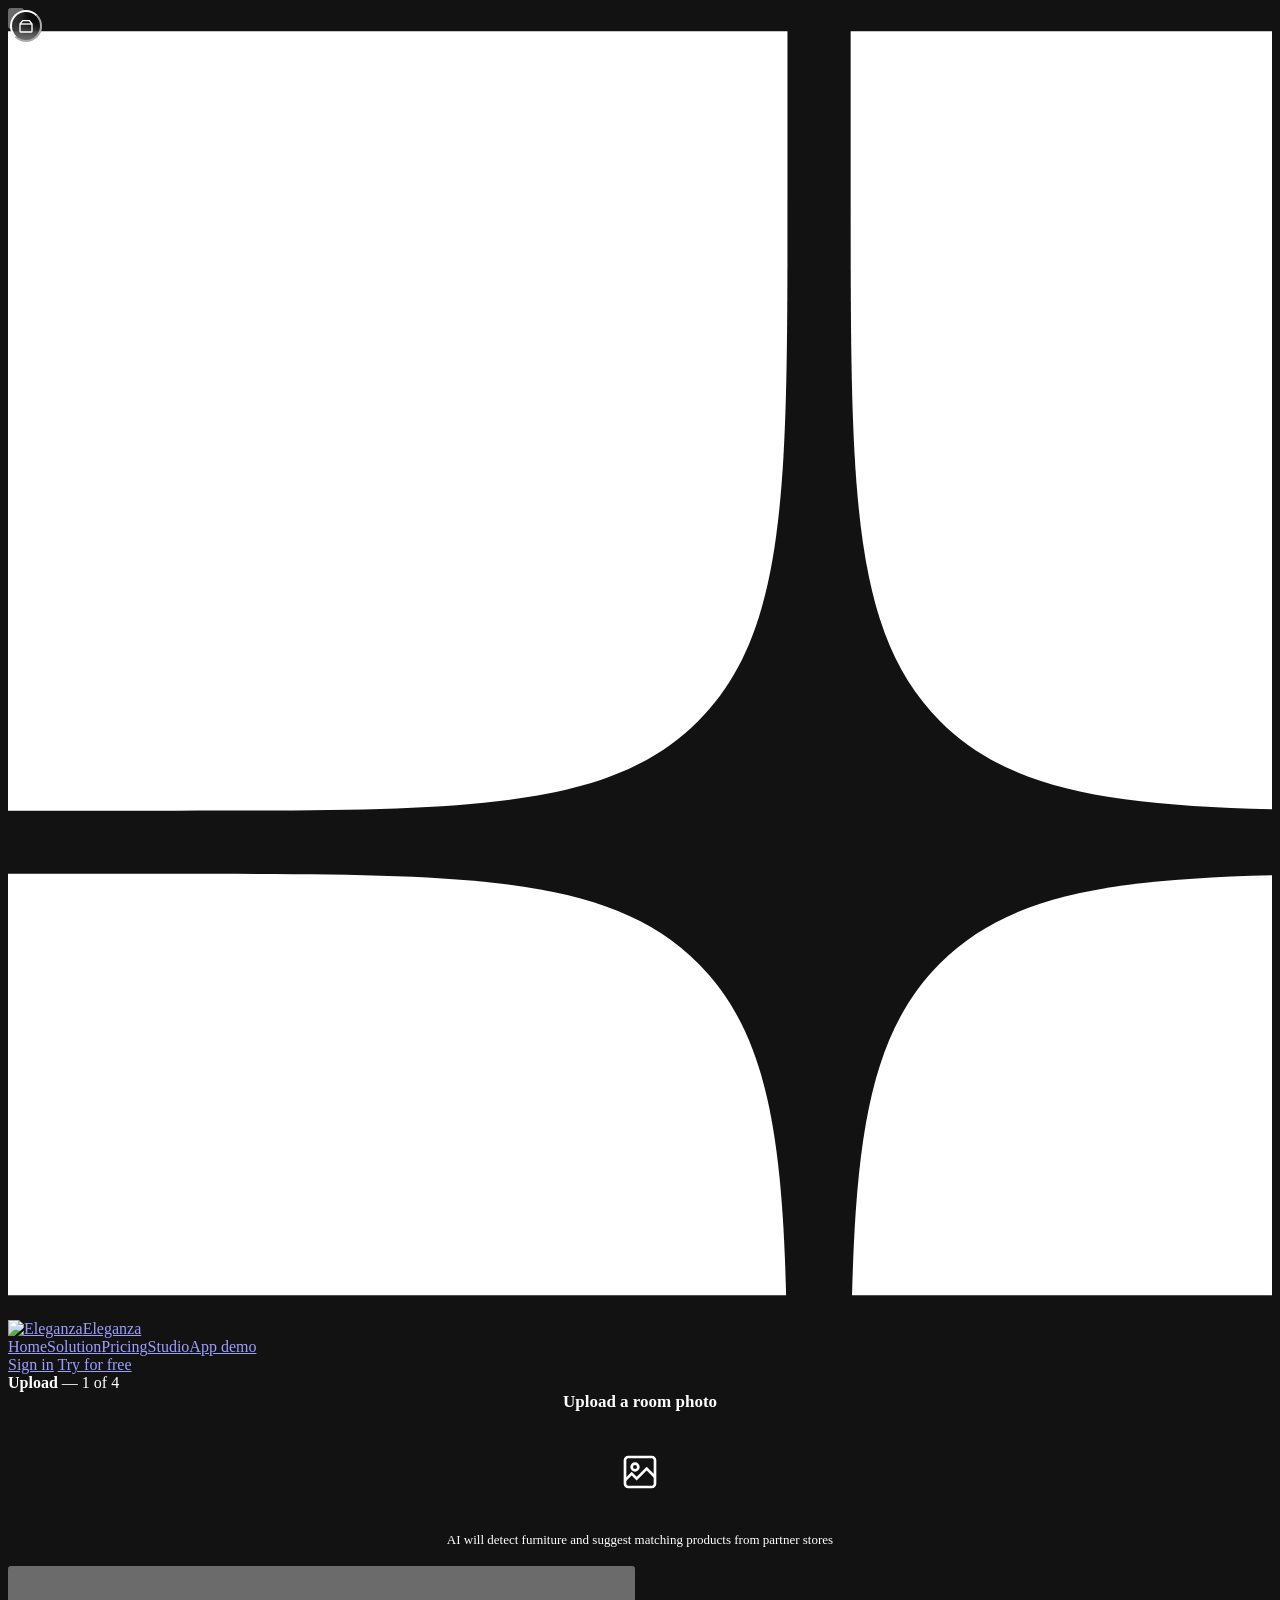
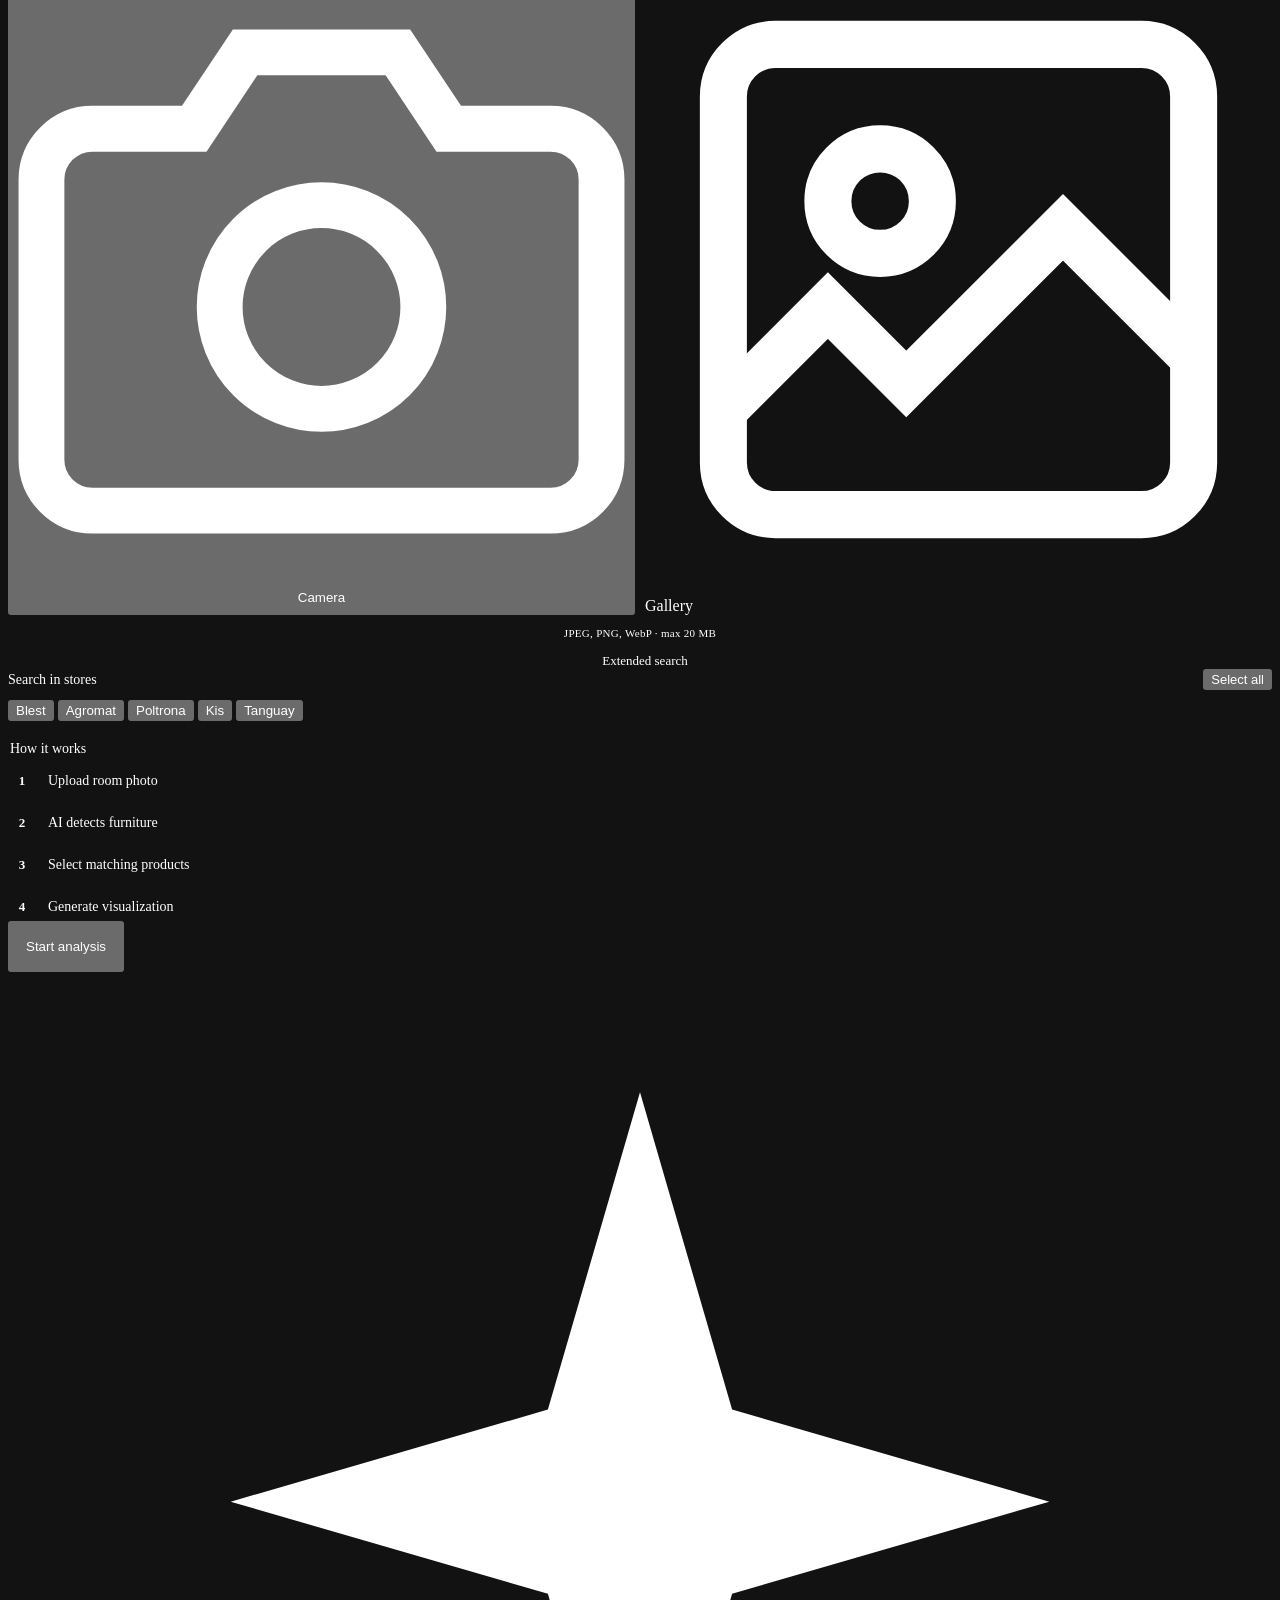
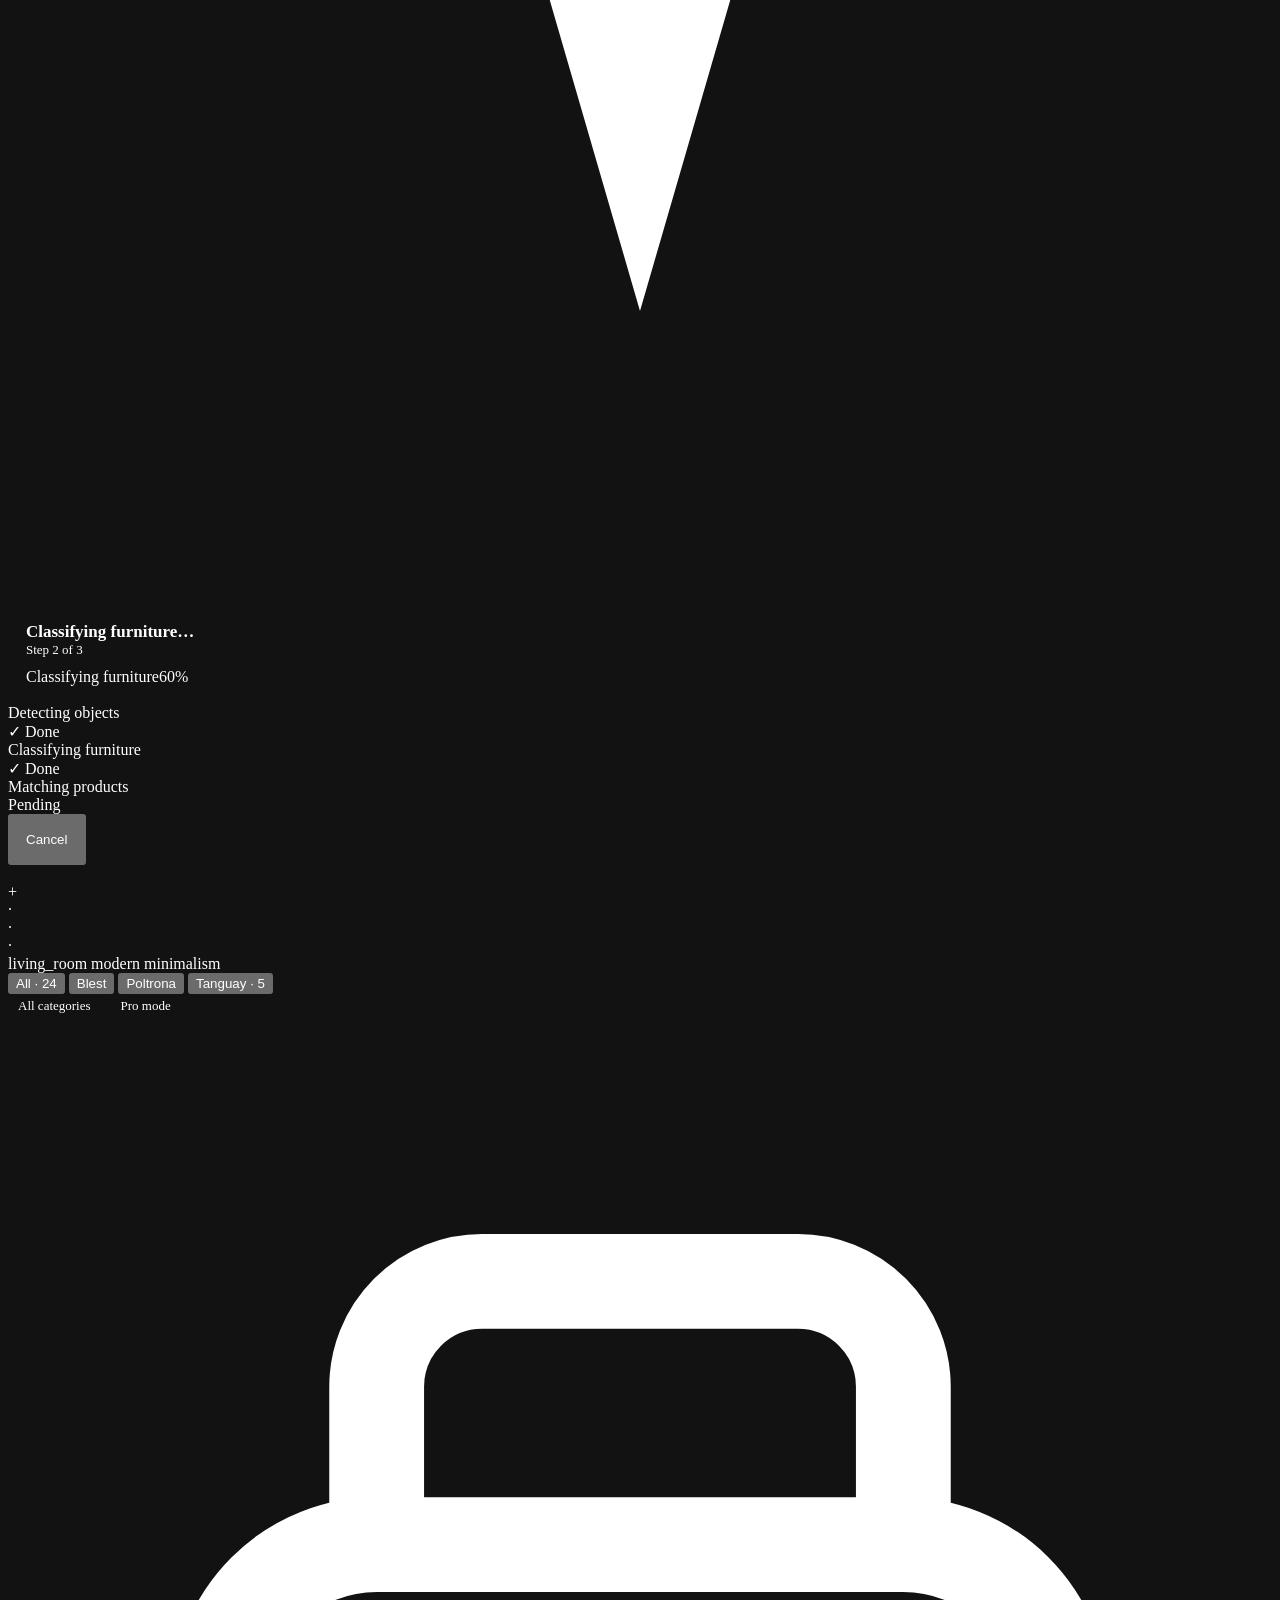
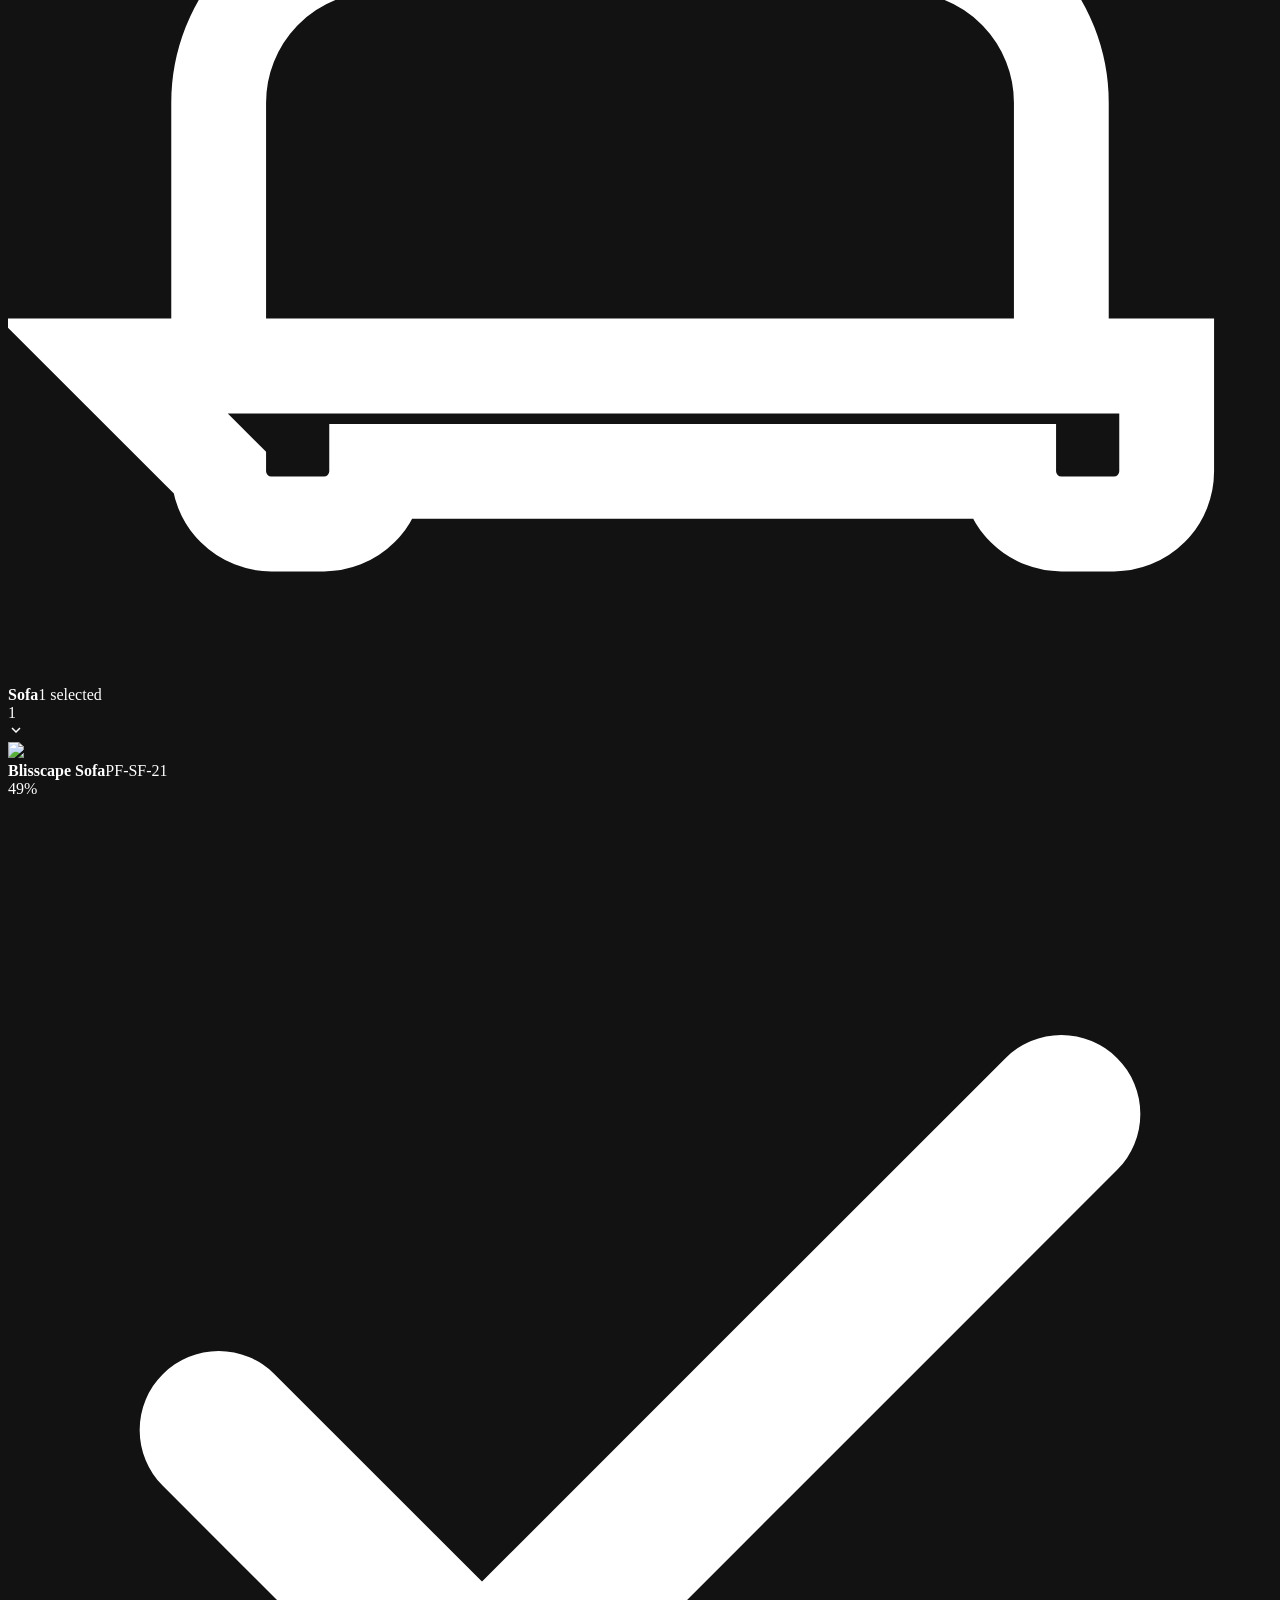
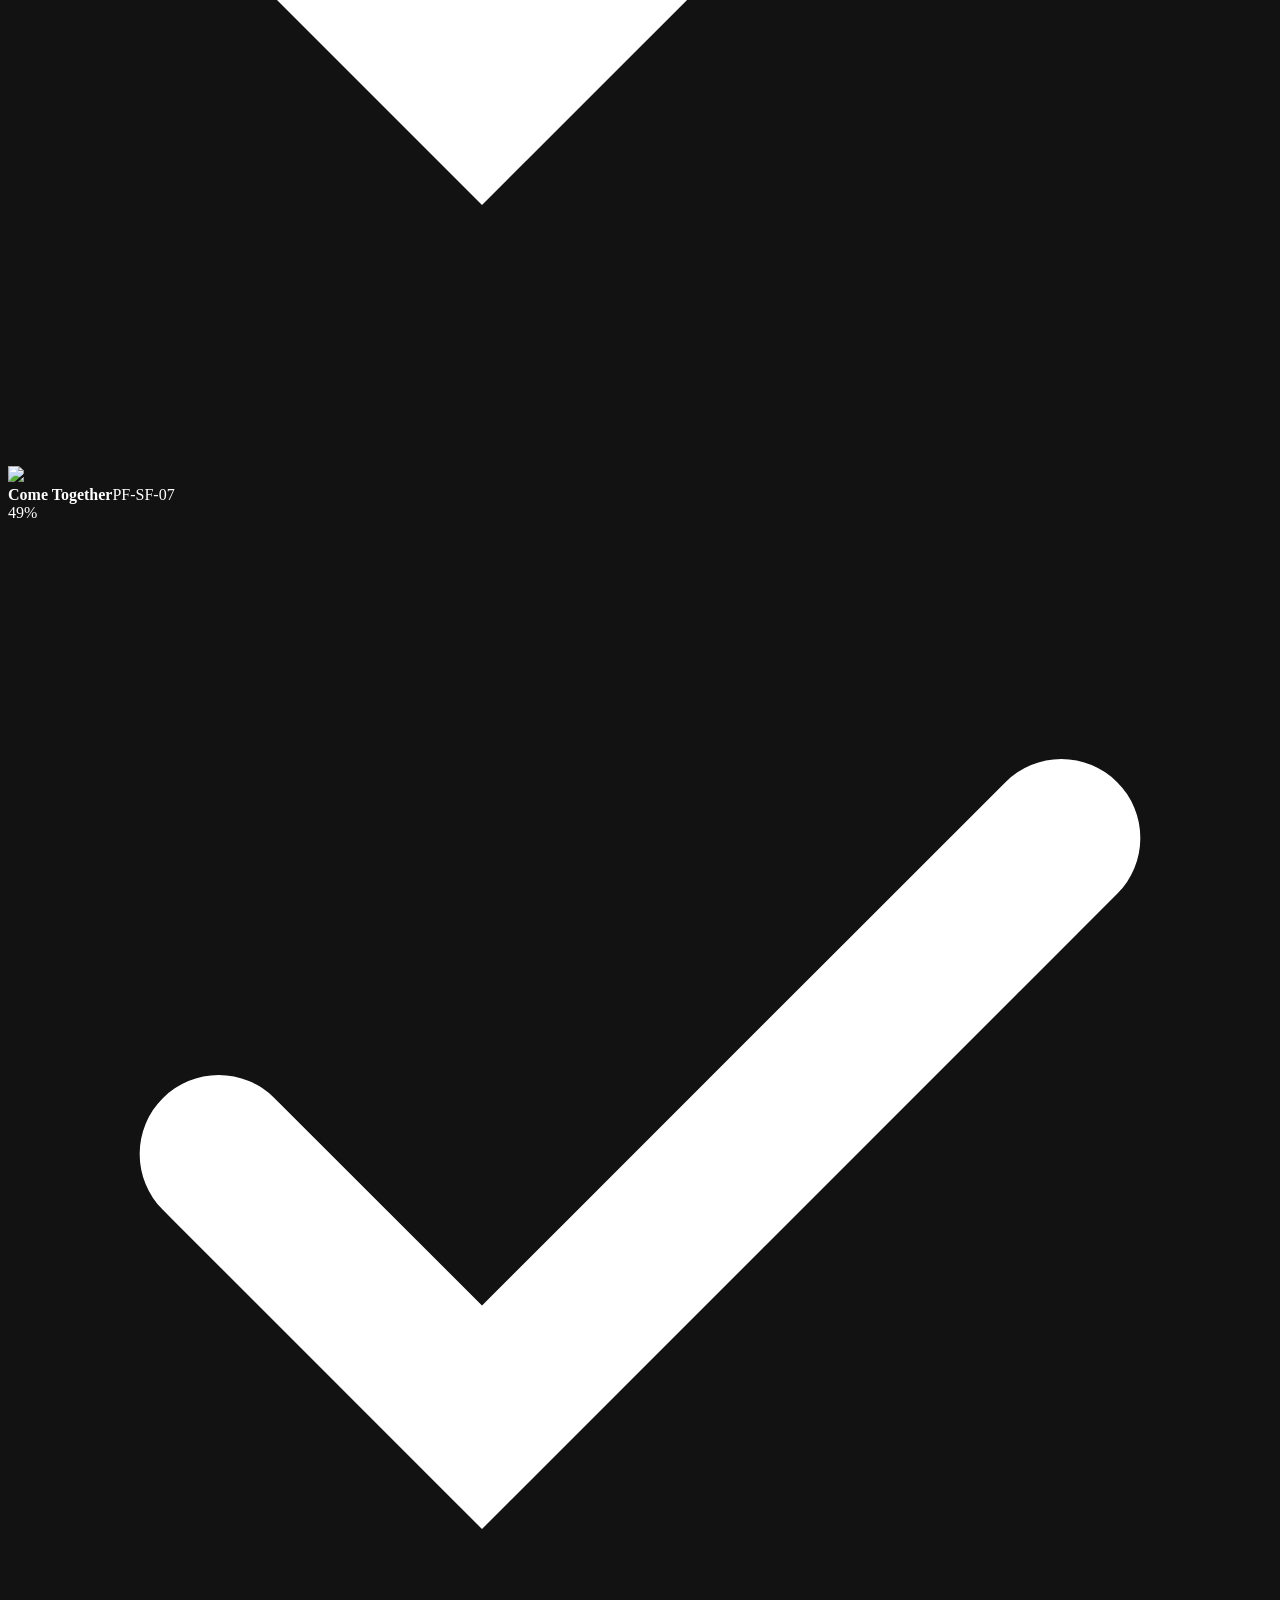
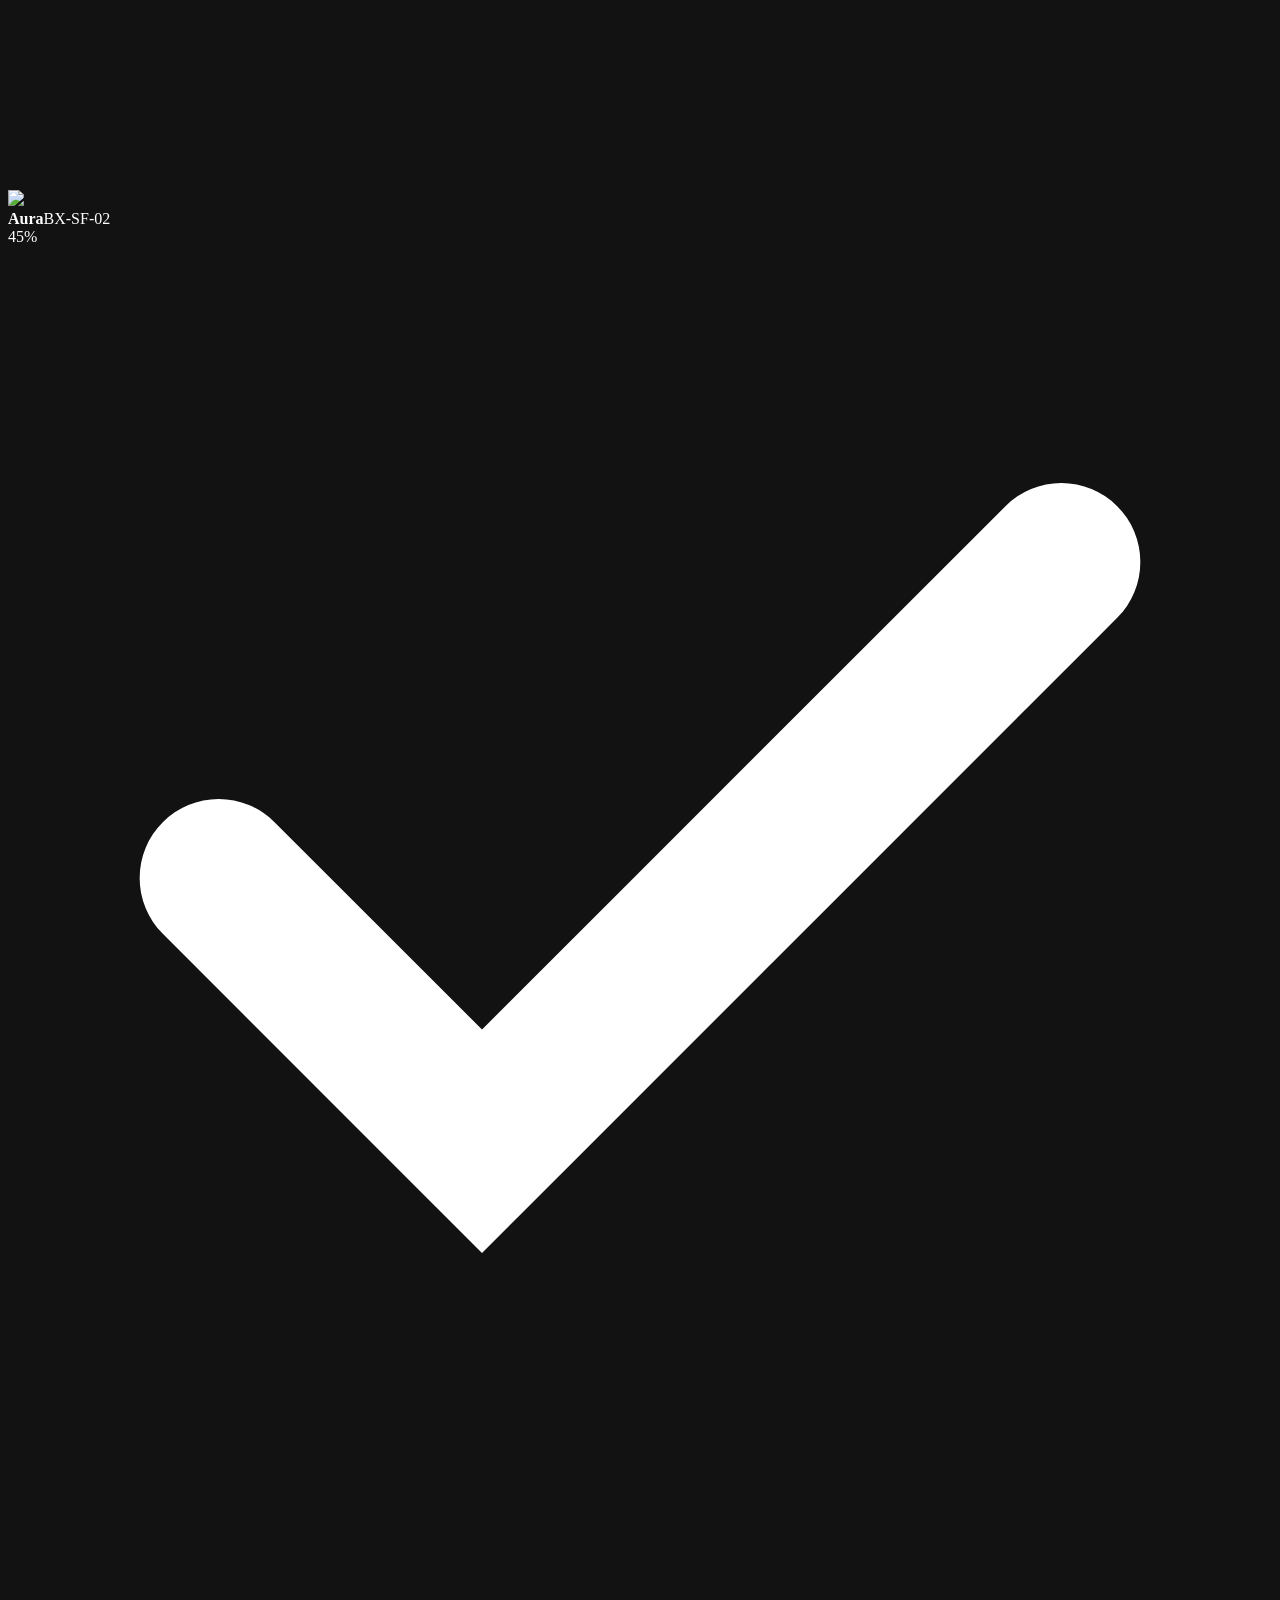
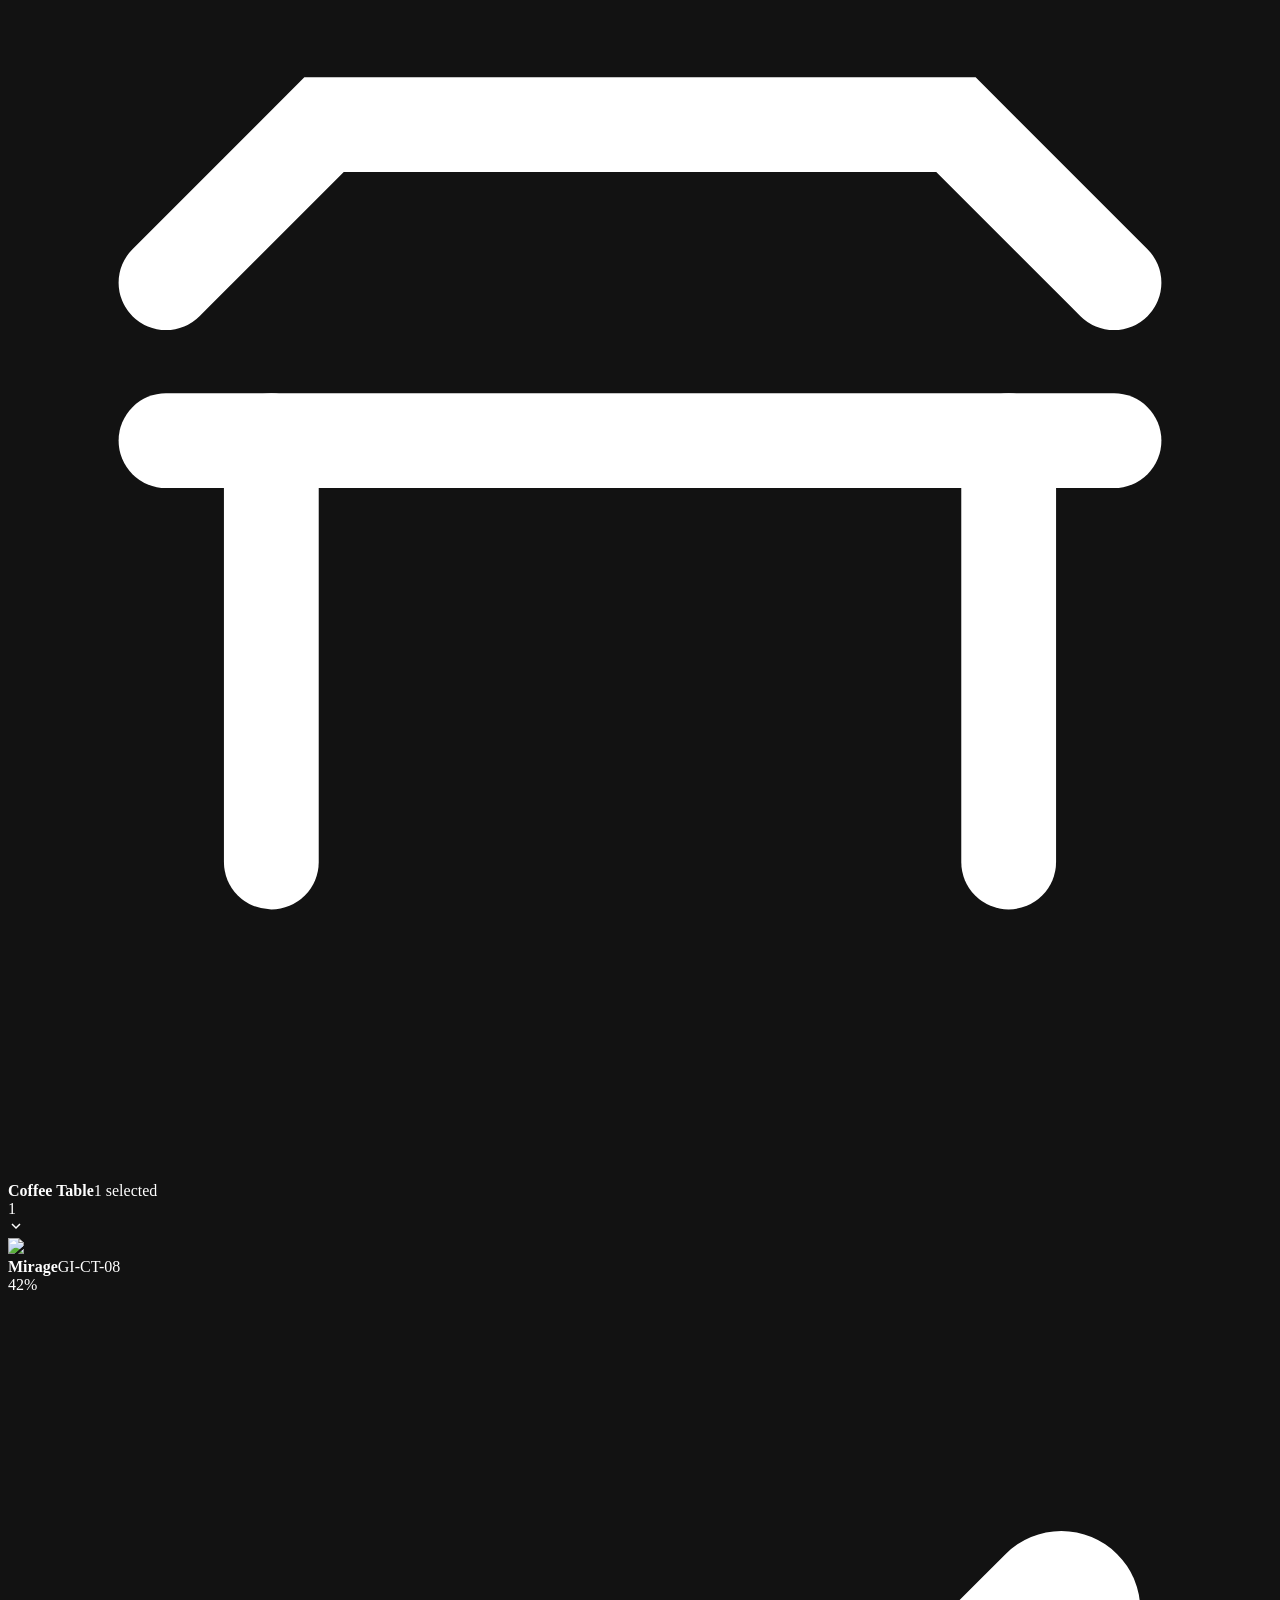
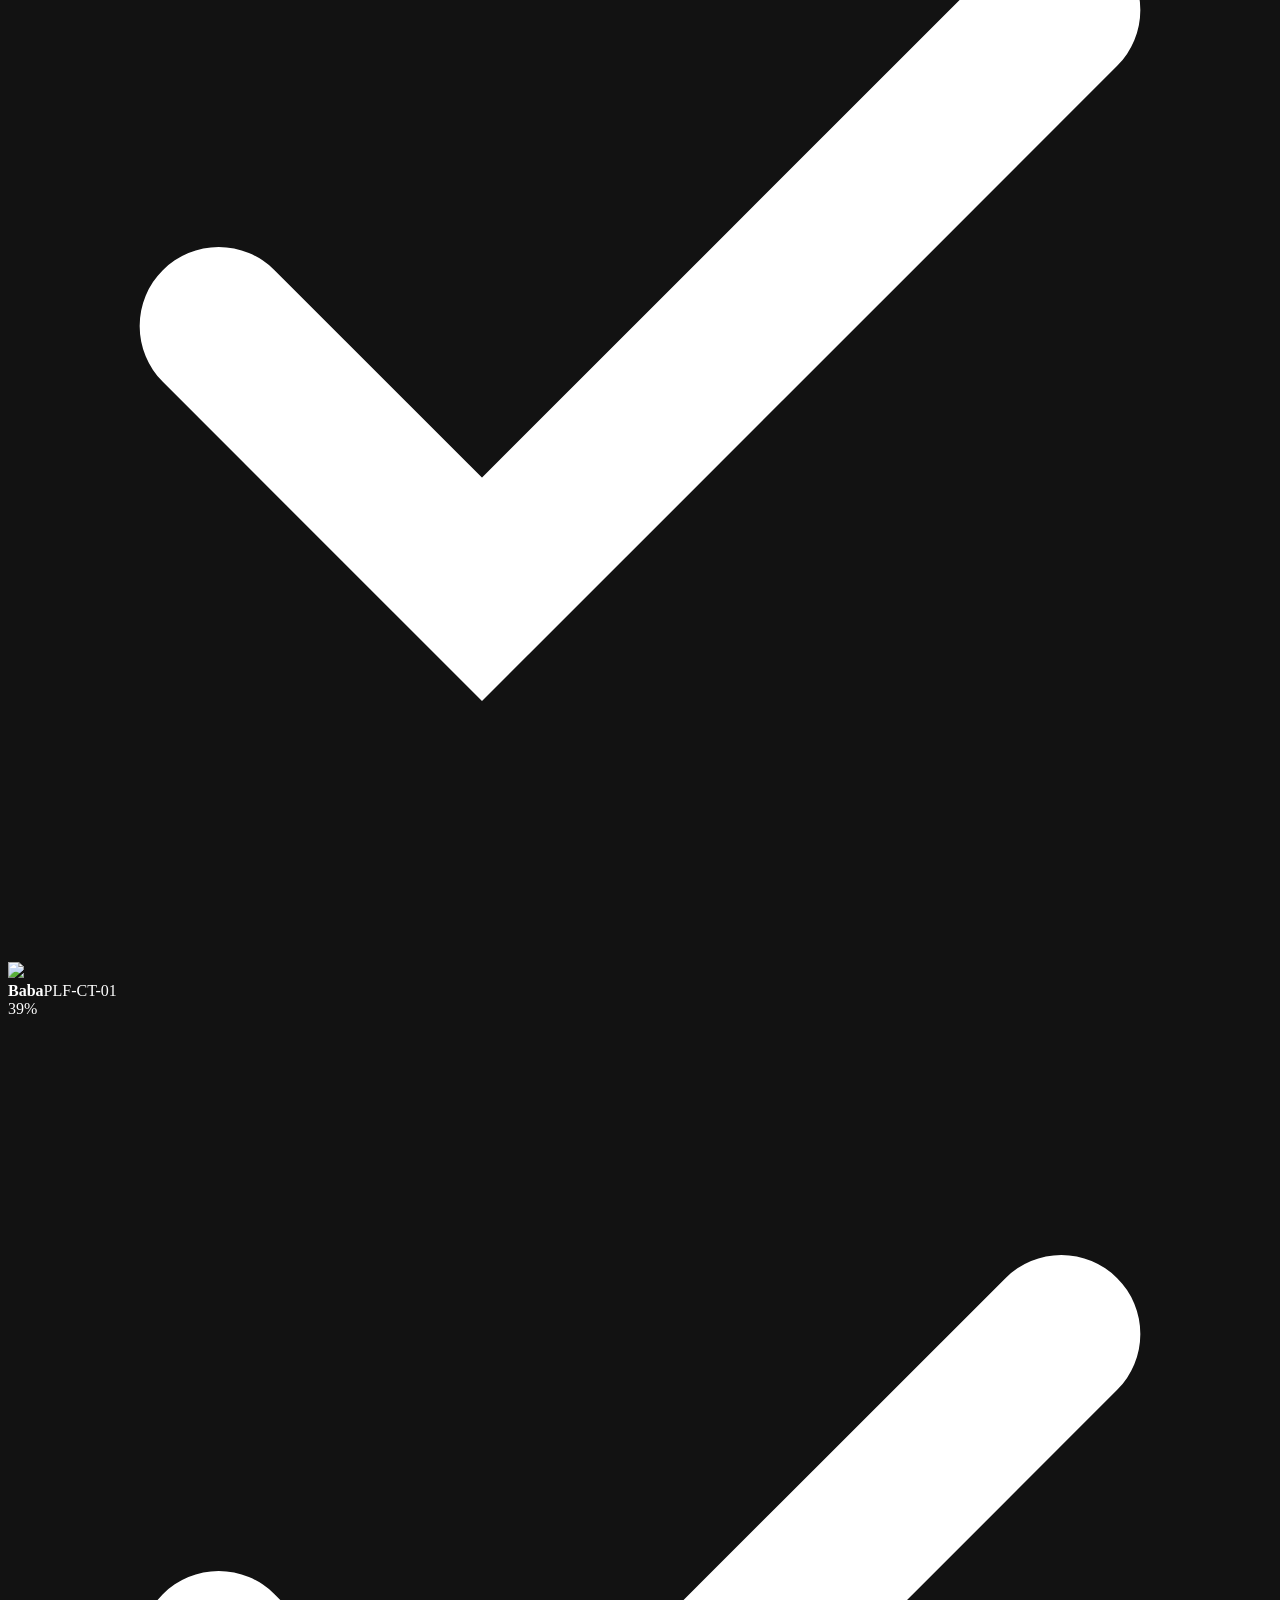
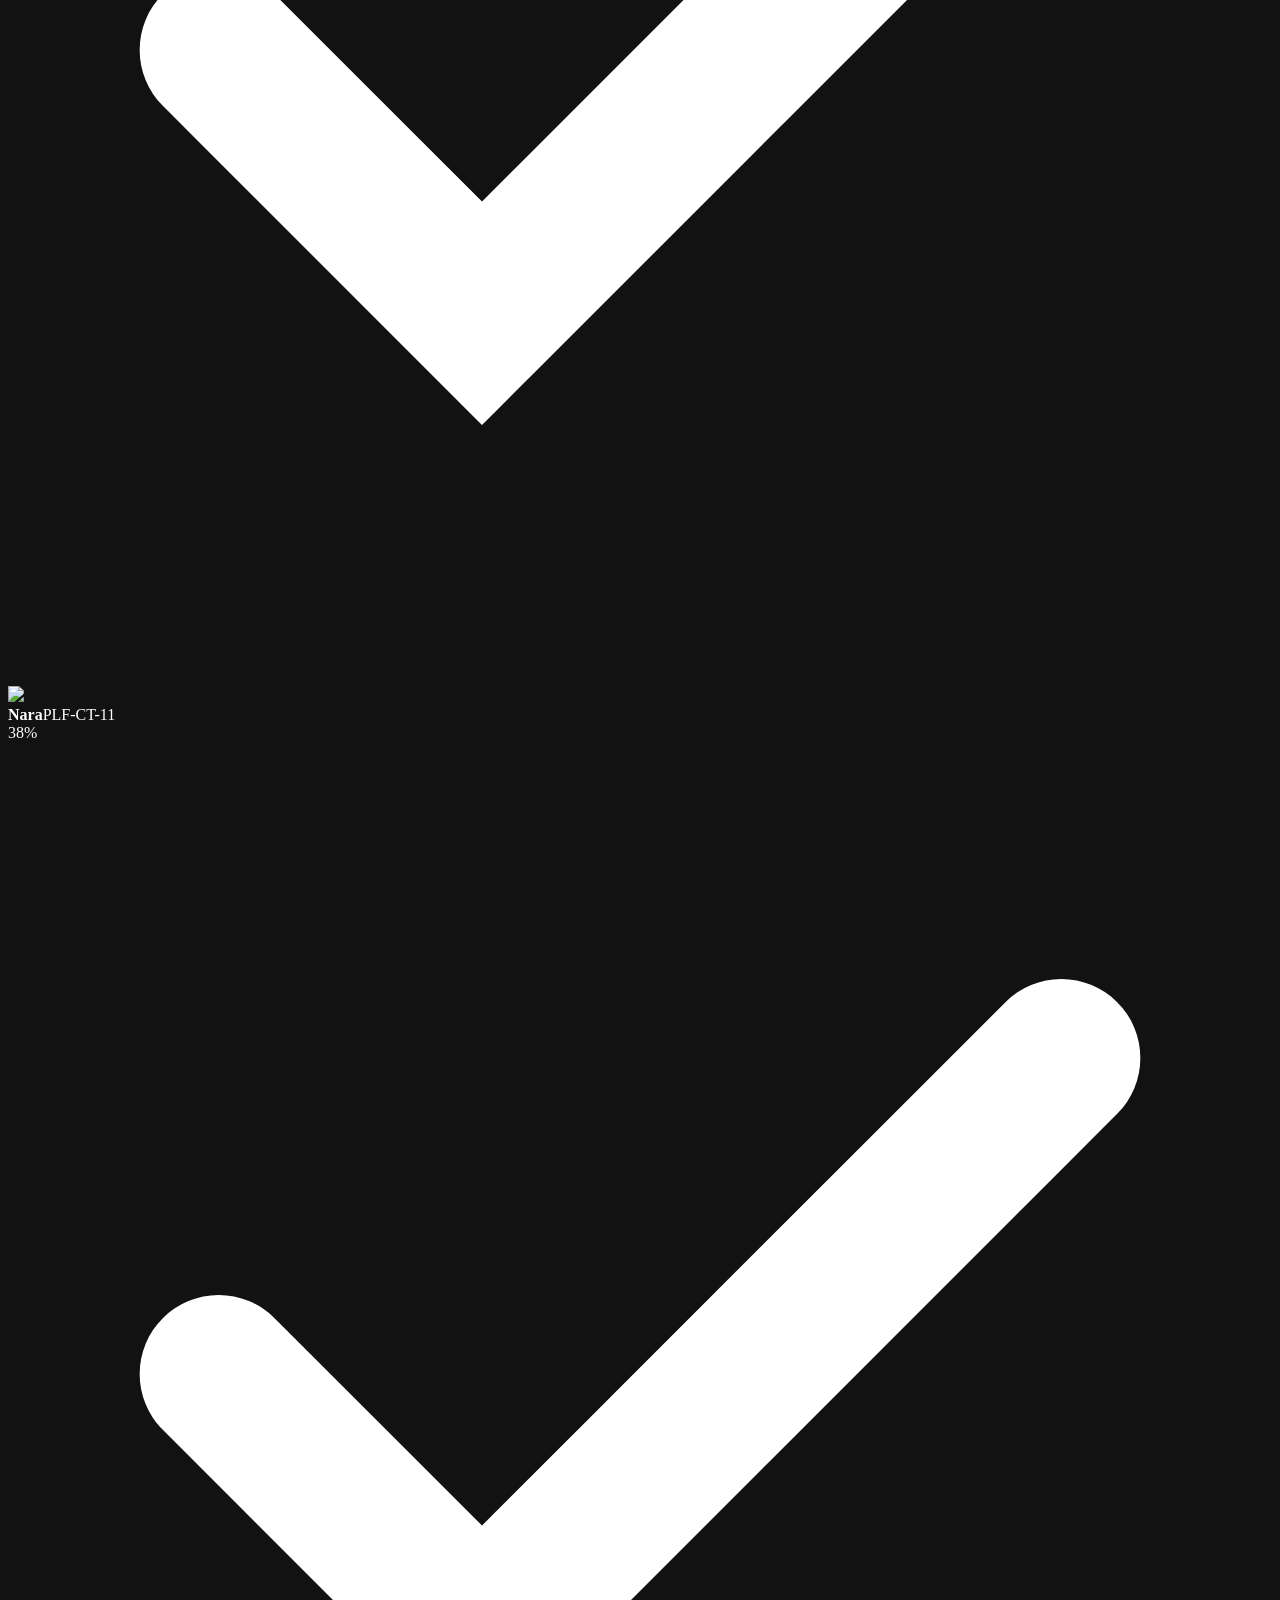
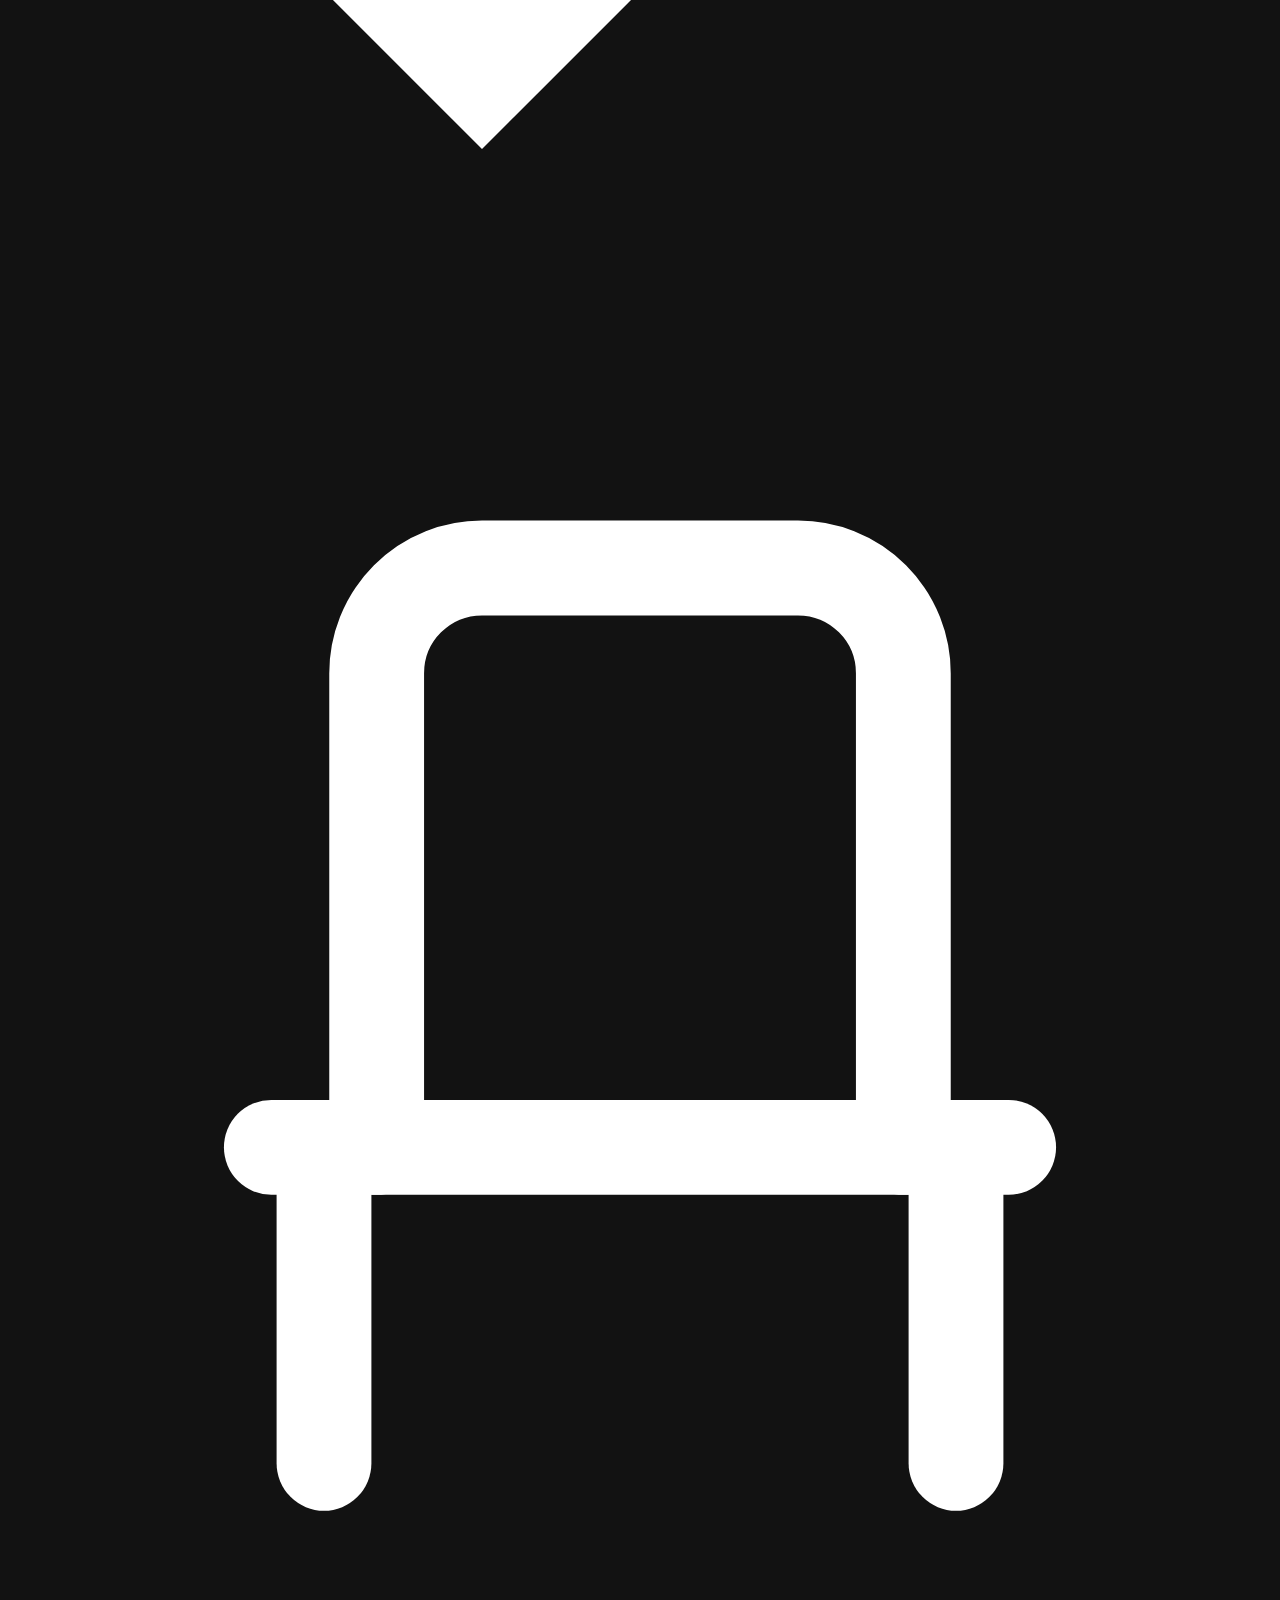
==== commit c63258e4: "Real photos, Eleganza brand logo, Figma progress bar component Photos (public/photos/, 38 files, 8.7" ====
--- a/public/studio/index.html
+++ b/public/studio/index.html
@@ -16,7 +16,7 @@
 <header class="topbar">
   <div class="topbar-inner">
     <button class="menu-btn" id="openDrawer" aria-label="Menu"><svg viewBox="0 0 24 24" fill="none" stroke="currentColor" stroke-width="2" stroke-linecap="round"><path d="M3 6h18M3 12h18M3 18h18"/></svg></button>
-    <a class="logo" href="/"><span class="logo-mark"><svg viewBox="0 0 24 24" fill="none" stroke="currentColor" stroke-width="2.2"><rect x="3" y="3" width="7" height="7" rx="1"/><rect x="14" y="3" width="7" height="7" rx="1"/><rect x="3" y="14" width="7" height="7" rx="1"/><rect x="14" y="14" width="7" height="7" rx="1"/></svg></span><span class="logo-name">Eleganza</span></a>
+    <a class="logo" href="/"><span class="logo-mark"><svg viewBox="0 0 54 55" fill="none" xmlns="http://www.w3.org/2000/svg"><path d="M54 0.09375L36.0001 0.09385V7.29379C36.0001 19.5975 36.0001 25.7493 39.8223 29.5716C42.6936 32.4428 46.8794 33.1572 54 33.335V0.09375Z" fill="white"/><path d="M33.3001 0.09385L0 0.09375V33.3939H7.20008C19.5037 33.3939 25.6555 33.3939 29.4778 29.5716C33.3001 25.7493 33.3001 19.5975 33.3001 7.29379V0.09385Z" fill="white"/><path d="M54 36.1527C46.8794 36.3305 42.6935 37.0449 39.8222 39.9161C36.951 42.7874 36.2366 46.9732 36.0589 54.0938H54V36.1527Z" fill="white"/><path d="M33.2412 54.0938C33.0634 46.9732 32.3491 42.7874 29.4778 39.9161C25.6555 36.0939 19.5037 36.0939 7.20008 36.0939H0V54.0938H33.2412Z" fill="white"/></svg></span><span class="logo-full"><img src="/assets/eleganza-logo.svg" alt="Eleganza"></span><span class="logo-name">Eleganza</span></a>
     <nav class="topnav"><a href="/">Home</a><a href="/#solution">Solution</a><a href="/#pricing">Pricing</a><a href="/studio/" class="active">Studio</a><a href="/app/projects.html">App demo</a></nav>
     <div class="spacer"></div>
     <a class="ghost" href="/login.html">Sign in</a>
@@ -27,15 +27,15 @@
 <div class="studio">
 <div class="studio-main">
 
-  <!-- Stepper -->
-  <div class="stepper" id="stepper" role="navigation" aria-label="Progress">
-    <div class="step current" data-go="1"><div class="step-dot">1</div><div class="step-label">Upload</div></div>
-    <div class="step-bar"></div>
-    <div class="step" data-go="2"><div class="step-dot">2</div><div class="step-label">Analyze</div></div>
-    <div class="step-bar"></div>
-    <div class="step" data-go="3"><div class="step-dot">3</div><div class="step-label">Select</div></div>
-    <div class="step-bar"></div>
-    <div class="step" data-go="5"><div class="step-dot">4</div><div class="step-label">Generate</div></div>
+  <!-- Progress strip (Figma 24:3075) -->
+  <div class="progress-strip" id="progressStrip">
+    <span class="label"><b id="progressLabel">Upload</b> &mdash; <span id="progressNum">1</span> of 4</span>
+    <div class="bars">
+      <div class="bar active" data-step="1"></div>
+      <div class="bar" data-step="2"></div>
+      <div class="bar" data-step="3"></div>
+      <div class="bar" data-step="5"></div>
+    </div>
   </div>
 
   <!-- Screen 1 · Upload -->
@@ -103,7 +103,7 @@
   <!-- Screen 3 · Results -->
   <section class="screen" data-step="3">
     <div class="image-stage">
-      <img src="https://picsum.photos/seed/eleganza-studio-living/1200/750" alt="">
+      <img src="/photos/eleganza-studio-living.jpg" alt="">
       <button class="iconbtn" style="position:absolute;top:10px;left:10px;width:32px;height:32px;border-radius:50%;background:rgba(0,0,0,.55);color:var(--text);display:grid;place-items:center;backdrop-filter:blur(6px);z-index:2">
         <svg width="16" height="16" viewBox="0 0 24 24" fill="none" stroke="currentColor" stroke-width="2"><path d="M3 9l4-5h10l4 5v11a1 1 0 0 1-1 1H4a1 1 0 0 1-1-1z"/><path d="M3 9h18"/></svg>
       </button>
@@ -138,9 +138,9 @@
         <div class="caret"><svg width="16" height="16" viewBox="0 0 24 24" fill="none" stroke="currentColor" stroke-width="2.2"><path d="m6 9 6 6 6-6"/></svg></div>
       </div>
       <div class="group-body">
-        <div class="studio-product selected"><div class="thumb"><img src="https://picsum.photos/seed/eleganza-blisscape/200/200"></div><div class="info"><b>Blisscape Sofa</b><span class="sku">PF-SF-21</span><div class="match-bar"><div class="track"><span style="width:49%"></span></div><span class="pct">49%</span></div></div><div class="check-circle"><svg viewBox="0 0 24 24" fill="none" stroke="currentColor" stroke-width="3" stroke-linecap="round"><path d="M20 6 9 17l-5-5"/></svg></div></div>
-        <div class="studio-product"><div class="thumb"><img src="https://picsum.photos/seed/eleganza-cometogether/200/200"></div><div class="info"><b>Come Together</b><span class="sku">PF-SF-07</span><div class="match-bar"><div class="track"><span style="width:49%"></span></div><span class="pct">49%</span></div></div><div class="check-circle"><svg viewBox="0 0 24 24" fill="none" stroke="currentColor" stroke-width="3" stroke-linecap="round"><path d="M20 6 9 17l-5-5"/></svg></div></div>
-        <div class="studio-product"><div class="thumb"><img src="https://picsum.photos/seed/eleganza-aura/200/200"></div><div class="info"><b>Aura</b><span class="sku">BX-SF-02</span><div class="match-bar"><div class="track"><span style="width:45%"></span></div><span class="pct">45%</span></div></div><div class="check-circle"><svg viewBox="0 0 24 24" fill="none" stroke="currentColor" stroke-width="3" stroke-linecap="round"><path d="M20 6 9 17l-5-5"/></svg></div></div>
+        <div class="studio-product selected"><div class="thumb"><img src="/photos/eleganza-blisscape.jpg"></div><div class="info"><b>Blisscape Sofa</b><span class="sku">PF-SF-21</span><div class="match-bar"><div class="track"><span style="width:49%"></span></div><span class="pct">49%</span></div></div><div class="check-circle"><svg viewBox="0 0 24 24" fill="none" stroke="currentColor" stroke-width="3" stroke-linecap="round"><path d="M20 6 9 17l-5-5"/></svg></div></div>
+        <div class="studio-product"><div class="thumb"><img src="/photos/eleganza-cometogether.jpg"></div><div class="info"><b>Come Together</b><span class="sku">PF-SF-07</span><div class="match-bar"><div class="track"><span style="width:49%"></span></div><span class="pct">49%</span></div></div><div class="check-circle"><svg viewBox="0 0 24 24" fill="none" stroke="currentColor" stroke-width="3" stroke-linecap="round"><path d="M20 6 9 17l-5-5"/></svg></div></div>
+        <div class="studio-product"><div class="thumb"><img src="/photos/eleganza-aura.jpg"></div><div class="info"><b>Aura</b><span class="sku">BX-SF-02</span><div class="match-bar"><div class="track"><span style="width:45%"></span></div><span class="pct">45%</span></div></div><div class="check-circle"><svg viewBox="0 0 24 24" fill="none" stroke="currentColor" stroke-width="3" stroke-linecap="round"><path d="M20 6 9 17l-5-5"/></svg></div></div>
       </div>
     </div>
 
@@ -152,9 +152,9 @@
         <div class="caret"><svg width="16" height="16" viewBox="0 0 24 24" fill="none" stroke="currentColor" stroke-width="2.2"><path d="m6 9 6 6 6-6"/></svg></div>
       </div>
       <div class="group-body">
-        <div class="studio-product selected"><div class="thumb"><img src="https://picsum.photos/seed/eleganza-mirage/200/200"></div><div class="info"><b>Mirage</b><span class="sku">GI-CT-08</span><div class="match-bar"><div class="track"><span style="width:42%"></span></div><span class="pct">42%</span></div></div><div class="check-circle"><svg viewBox="0 0 24 24" fill="none" stroke="currentColor" stroke-width="3" stroke-linecap="round"><path d="M20 6 9 17l-5-5"/></svg></div></div>
-        <div class="studio-product"><div class="thumb"><img src="https://picsum.photos/seed/eleganza-baba/200/200"></div><div class="info"><b>Baba</b><span class="sku">PLF-CT-01</span><div class="match-bar"><div class="track"><span style="width:39%"></span></div><span class="pct">39%</span></div></div><div class="check-circle"><svg viewBox="0 0 24 24" fill="none" stroke="currentColor" stroke-width="3" stroke-linecap="round"><path d="M20 6 9 17l-5-5"/></svg></div></div>
-        <div class="studio-product"><div class="thumb"><img src="https://picsum.photos/seed/eleganza-nara/200/200"></div><div class="info"><b>Nara</b><span class="sku">PLF-CT-11</span><div class="match-bar"><div class="track"><span style="width:38%"></span></div><span class="pct">38%</span></div></div><div class="check-circle"><svg viewBox="0 0 24 24" fill="none" stroke="currentColor" stroke-width="3" stroke-linecap="round"><path d="M20 6 9 17l-5-5"/></svg></div></div>
+        <div class="studio-product selected"><div class="thumb"><img src="/photos/eleganza-mirage.jpg"></div><div class="info"><b>Mirage</b><span class="sku">GI-CT-08</span><div class="match-bar"><div class="track"><span style="width:42%"></span></div><span class="pct">42%</span></div></div><div class="check-circle"><svg viewBox="0 0 24 24" fill="none" stroke="currentColor" stroke-width="3" stroke-linecap="round"><path d="M20 6 9 17l-5-5"/></svg></div></div>
+        <div class="studio-product"><div class="thumb"><img src="/photos/eleganza-baba.jpg"></div><div class="info"><b>Baba</b><span class="sku">PLF-CT-01</span><div class="match-bar"><div class="track"><span style="width:39%"></span></div><span class="pct">39%</span></div></div><div class="check-circle"><svg viewBox="0 0 24 24" fill="none" stroke="currentColor" stroke-width="3" stroke-linecap="round"><path d="M20 6 9 17l-5-5"/></svg></div></div>
+        <div class="studio-product"><div class="thumb"><img src="/photos/eleganza-nara.jpg"></div><div class="info"><b>Nara</b><span class="sku">PLF-CT-11</span><div class="match-bar"><div class="track"><span style="width:38%"></span></div><span class="pct">38%</span></div></div><div class="check-circle"><svg viewBox="0 0 24 24" fill="none" stroke="currentColor" stroke-width="3" stroke-linecap="round"><path d="M20 6 9 17l-5-5"/></svg></div></div>
       </div>
     </div>
 
@@ -166,7 +166,7 @@
         <div class="caret"><svg width="16" height="16" viewBox="0 0 24 24" fill="none" stroke="currentColor" stroke-width="2.2"><path d="m6 9 6 6 6-6"/></svg></div>
       </div>
       <div class="group-body">
-        <div class="studio-product selected"><div class="thumb"><img src="https://picsum.photos/seed/eleganza-dining-chair/200/200"></div><div class="info"><b>Dining Chair</b><span class="sku">BX-CH-12</span><div class="match-bar"><div class="track"><span style="width:37%"></span></div><span class="pct">37%</span></div></div><div class="check-circle"><svg viewBox="0 0 24 24" fill="none" stroke="currentColor" stroke-width="3" stroke-linecap="round"><path d="M20 6 9 17l-5-5"/></svg></div></div>
+        <div class="studio-product selected"><div class="thumb"><img src="/photos/eleganza-dining-chair.jpg"></div><div class="info"><b>Dining Chair</b><span class="sku">BX-CH-12</span><div class="match-bar"><div class="track"><span style="width:37%"></span></div><span class="pct">37%</span></div></div><div class="check-circle"><svg viewBox="0 0 24 24" fill="none" stroke="currentColor" stroke-width="3" stroke-linecap="round"><path d="M20 6 9 17l-5-5"/></svg></div></div>
       </div>
     </div>
 
@@ -178,7 +178,7 @@
         <div class="caret"><svg width="16" height="16" viewBox="0 0 24 24" fill="none" stroke="currentColor" stroke-width="2.2"><path d="m6 9 6 6 6-6"/></svg></div>
       </div>
       <div class="group-body">
-        <div class="studio-product selected"><div class="thumb"><img src="https://picsum.photos/seed/eleganza-faira/200/200"></div><div class="info"><b>Faira Area Rug</b><span class="sku">GI-CP-04</span><div class="match-bar"><div class="track"><span style="width:35%"></span></div><span class="pct">35%</span></div></div><div class="check-circle"><svg viewBox="0 0 24 24" fill="none" stroke="currentColor" stroke-width="3" stroke-linecap="round"><path d="M20 6 9 17l-5-5"/></svg></div></div>
+        <div class="studio-product selected"><div class="thumb"><img src="/photos/eleganza-faira.jpg"></div><div class="info"><b>Faira Area Rug</b><span class="sku">GI-CP-04</span><div class="match-bar"><div class="track"><span style="width:35%"></span></div><span class="pct">35%</span></div></div><div class="check-circle"><svg viewBox="0 0 24 24" fill="none" stroke="currentColor" stroke-width="3" stroke-linecap="round"><path d="M20 6 9 17l-5-5"/></svg></div></div>
       </div>
     </div>
 
@@ -197,10 +197,10 @@
       <div class="stat-card" style="text-align:center"><div class="val" style="color:var(--gold)">42%</div><div class="label" style="margin-top:6px;margin-bottom:0">Avg match</div></div>
     </div>
     <div style="display:flex;flex-direction:column;gap:10px">
-      <div class="event"><div class="ev-ico" style="overflow:hidden;padding:0"><img src="https://picsum.photos/seed/eleganza-blisscape/80/80" style="width:100%;height:100%;object-fit:cover"></div><div class="body"><div style="font-size:10px;font-weight:600;color:var(--gold);letter-spacing:1.2px;text-transform:uppercase">Sofa</div><b>Blisscape Sofa</b><span>Match: 49%</span></div></div>
-      <div class="event"><div class="ev-ico" style="overflow:hidden;padding:0"><img src="https://picsum.photos/seed/eleganza-mirage/80/80" style="width:100%;height:100%;object-fit:cover"></div><div class="body"><div style="font-size:10px;font-weight:600;color:var(--gold);letter-spacing:1.2px;text-transform:uppercase">Coffee Table</div><b>Mirage</b><span>Match: 42%</span></div></div>
-      <div class="event"><div class="ev-ico" style="overflow:hidden;padding:0"><img src="https://picsum.photos/seed/eleganza-dining-chair/80/80" style="width:100%;height:100%;object-fit:cover"></div><div class="body"><div style="font-size:10px;font-weight:600;color:var(--gold);letter-spacing:1.2px;text-transform:uppercase">Chair</div><b>Dining Chair</b><span>Match: 37%</span></div></div>
-      <div class="event"><div class="ev-ico" style="overflow:hidden;padding:0"><img src="https://picsum.photos/seed/eleganza-faira/80/80" style="width:100%;height:100%;object-fit:cover"></div><div class="body"><div style="font-size:10px;font-weight:600;color:var(--gold);letter-spacing:1.2px;text-transform:uppercase">Carpet</div><b>Faira Area Rug</b><span>Match: 35%</span></div></div>
+      <div class="event"><div class="ev-ico" style="overflow:hidden;padding:0"><img src="/photos/eleganza-blisscape.jpg" style="width:100%;height:100%;object-fit:cover"></div><div class="body"><div style="font-size:10px;font-weight:600;color:var(--gold);letter-spacing:1.2px;text-transform:uppercase">Sofa</div><b>Blisscape Sofa</b><span>Match: 49%</span></div></div>
+      <div class="event"><div class="ev-ico" style="overflow:hidden;padding:0"><img src="/photos/eleganza-mirage.jpg" style="width:100%;height:100%;object-fit:cover"></div><div class="body"><div style="font-size:10px;font-weight:600;color:var(--gold);letter-spacing:1.2px;text-transform:uppercase">Coffee Table</div><b>Mirage</b><span>Match: 42%</span></div></div>
+      <div class="event"><div class="ev-ico" style="overflow:hidden;padding:0"><img src="/photos/eleganza-dining-chair.jpg" style="width:100%;height:100%;object-fit:cover"></div><div class="body"><div style="font-size:10px;font-weight:600;color:var(--gold);letter-spacing:1.2px;text-transform:uppercase">Chair</div><b>Dining Chair</b><span>Match: 37%</span></div></div>
+      <div class="event"><div class="ev-ico" style="overflow:hidden;padding:0"><img src="/photos/eleganza-faira.jpg" style="width:100%;height:100%;object-fit:cover"></div><div class="body"><div style="font-size:10px;font-weight:600;color:var(--gold);letter-spacing:1.2px;text-transform:uppercase">Carpet</div><b>Faira Area Rug</b><span>Match: 35%</span></div></div>
     </div>
     <div class="ornament">✦ REIMAGINE YOUR SPACE ✦</div>
     <button class="btn btn-primary btn-block" style="padding:16px" data-next="5">
@@ -223,8 +223,8 @@
     </div>
     <div class="ornament">✦ COMPARE ✦</div>
     <div class="compare-grid">
-      <div class="compare"><img src="https://picsum.photos/seed/eleganza-before/400/500" alt=""><span>Before</span></div>
-      <div class="compare"><img src="https://picsum.photos/seed/eleganza-after/400/500" alt=""><span>After</span></div>
+      <div class="compare"><img src="/photos/eleganza-before.jpg" alt=""><span>Before</span></div>
+      <div class="compare"><img src="/photos/eleganza-after.jpg" alt=""><span>After</span></div>
     </div>
     <button class="btn btn-white btn-block" style="padding:16px" data-next="1">
       <svg viewBox="0 0 24 24" fill="none" stroke="currentColor" stroke-width="2" stroke-linecap="round"><path d="M12 5v14M5 12h14"/></svg>
@@ -254,7 +254,7 @@
 <div class="drawer" id="drawer" aria-hidden="true">
   <div class="drawer-panel">
     <div style="display:flex;align-items:center;justify-content:space-between;margin-bottom:14px">
-      <div class="logo"><span class="logo-mark"><svg viewBox="0 0 24 24" fill="none" stroke="currentColor" stroke-width="2.2"><rect x="3" y="3" width="7" height="7" rx="1"/><rect x="14" y="3" width="7" height="7" rx="1"/><rect x="3" y="14" width="7" height="7" rx="1"/><rect x="14" y="14" width="7" height="7" rx="1"/></svg></span><span class="logo-name">Eleganza</span></div>
+      <div class="logo"><span class="logo-mark"><svg viewBox="0 0 54 55" fill="none" xmlns="http://www.w3.org/2000/svg"><path d="M54 0.09375L36.0001 0.09385V7.29379C36.0001 19.5975 36.0001 25.7493 39.8223 29.5716C42.6936 32.4428 46.8794 33.1572 54 33.335V0.09375Z" fill="white"/><path d="M33.3001 0.09385L0 0.09375V33.3939H7.20008C19.5037 33.3939 25.6555 33.3939 29.4778 29.5716C33.3001 25.7493 33.3001 19.5975 33.3001 7.29379V0.09385Z" fill="white"/><path d="M54 36.1527C46.8794 36.3305 42.6935 37.0449 39.8222 39.9161C36.951 42.7874 36.2366 46.9732 36.0589 54.0938H54V36.1527Z" fill="white"/><path d="M33.2412 54.0938C33.0634 46.9732 32.3491 42.7874 29.4778 39.9161C25.6555 36.0939 19.5037 36.0939 7.20008 36.0939H0V54.0938H33.2412Z" fill="white"/></svg></span><span class="logo-full"><img src="/assets/eleganza-logo.svg" alt="Eleganza"></span><span class="logo-name">Eleganza</span></div>
       <button class="menu-btn" id="closeDrawer">×</button>
     </div>
     <a class="nav-item" href="/">Home</a>
@@ -272,7 +272,24 @@
   const $$ = (s, r=document) => [...r.querySelectorAll(s)];
   const $ = (s, r=document) => r.querySelector(s);
   const STEP_TO_PILL = { 1:1, 2:2, 3:3, 4:3, 5:4 };
+    // Studio progress strip sync
+  const STEP_MAP = { 1: ["Upload", 1], 2: ["Analyze", 2], 3: ["Select", 3], 4: ["Select", 3], 5: ["Generate", 4] };
+  const origGoto = window.studioGoto;
+  function syncProgress(step) {
+    const [label, num] = STEP_MAP[step] || ["Upload", 1];
+    const lbl = document.getElementById("progressLabel");
+    const n = document.getElementById("progressNum");
+    if (lbl) lbl.textContent = label;
+    if (n) n.textContent = num;
+    document.querySelectorAll("#progressStrip .bar").forEach((b, i) => {
+      b.classList.remove("active", "done");
+      if (i + 1 < num) b.classList.add("done");
+      else if (i + 1 === num) b.classList.add("active");
+    });
+  }
+
   function goto(step) {
+    syncProgress(step);
     $$(".screen").forEach(s => s.classList.toggle("active", s.dataset.step == step));
     const pill = STEP_TO_PILL[step];
     $$("#stepper .step").forEach((el, i) => {
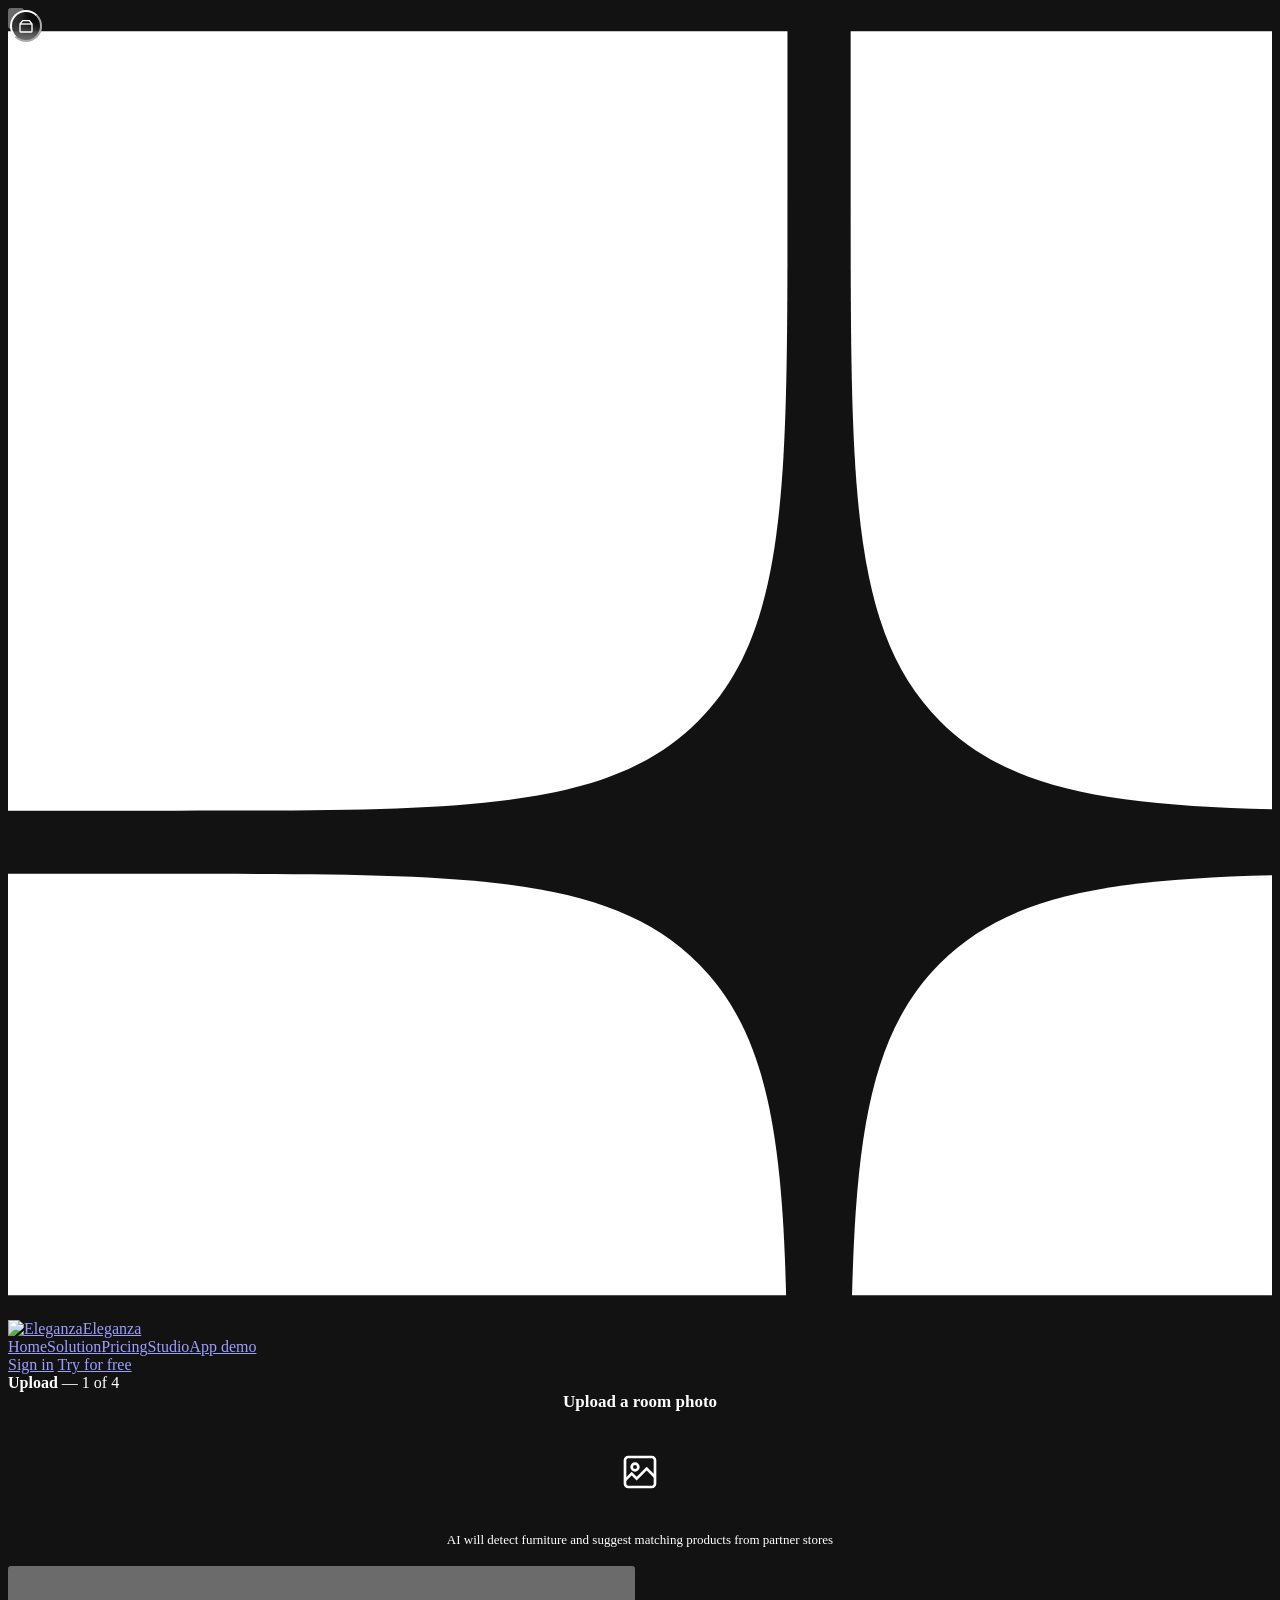
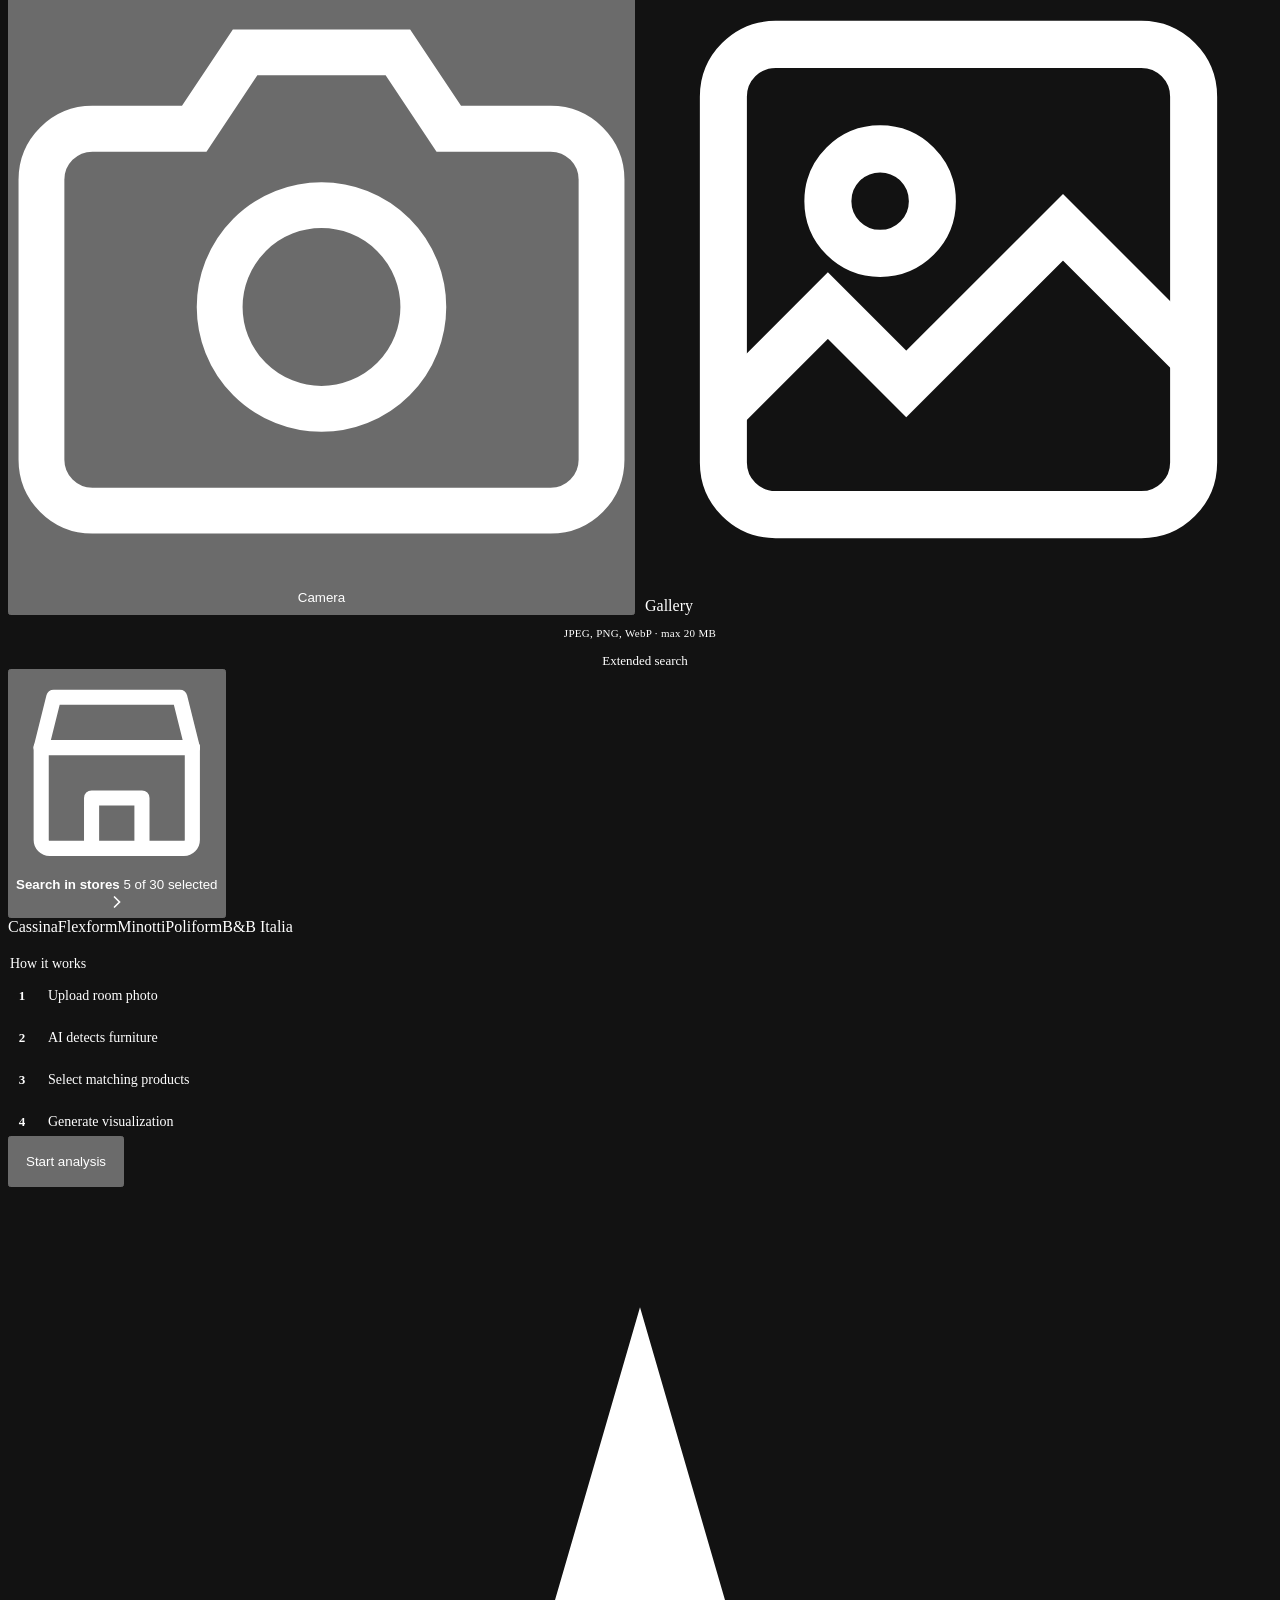
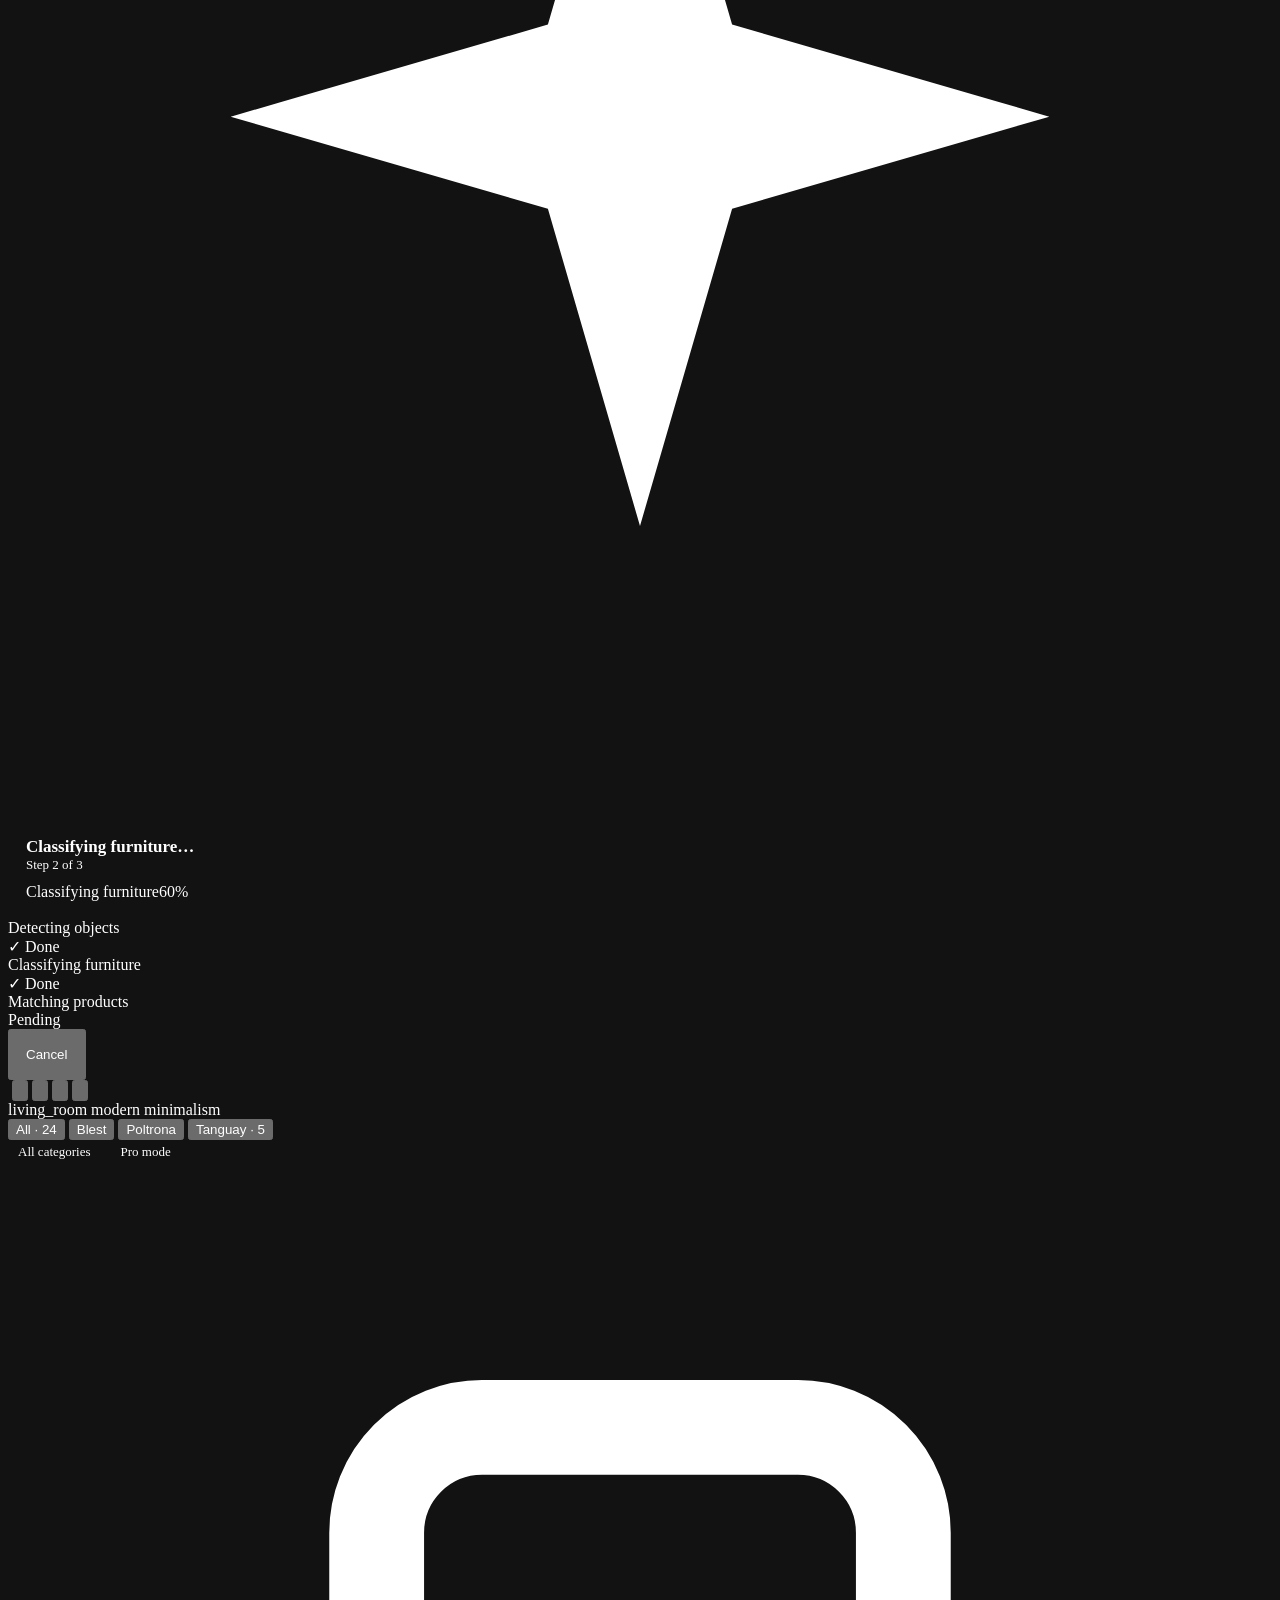
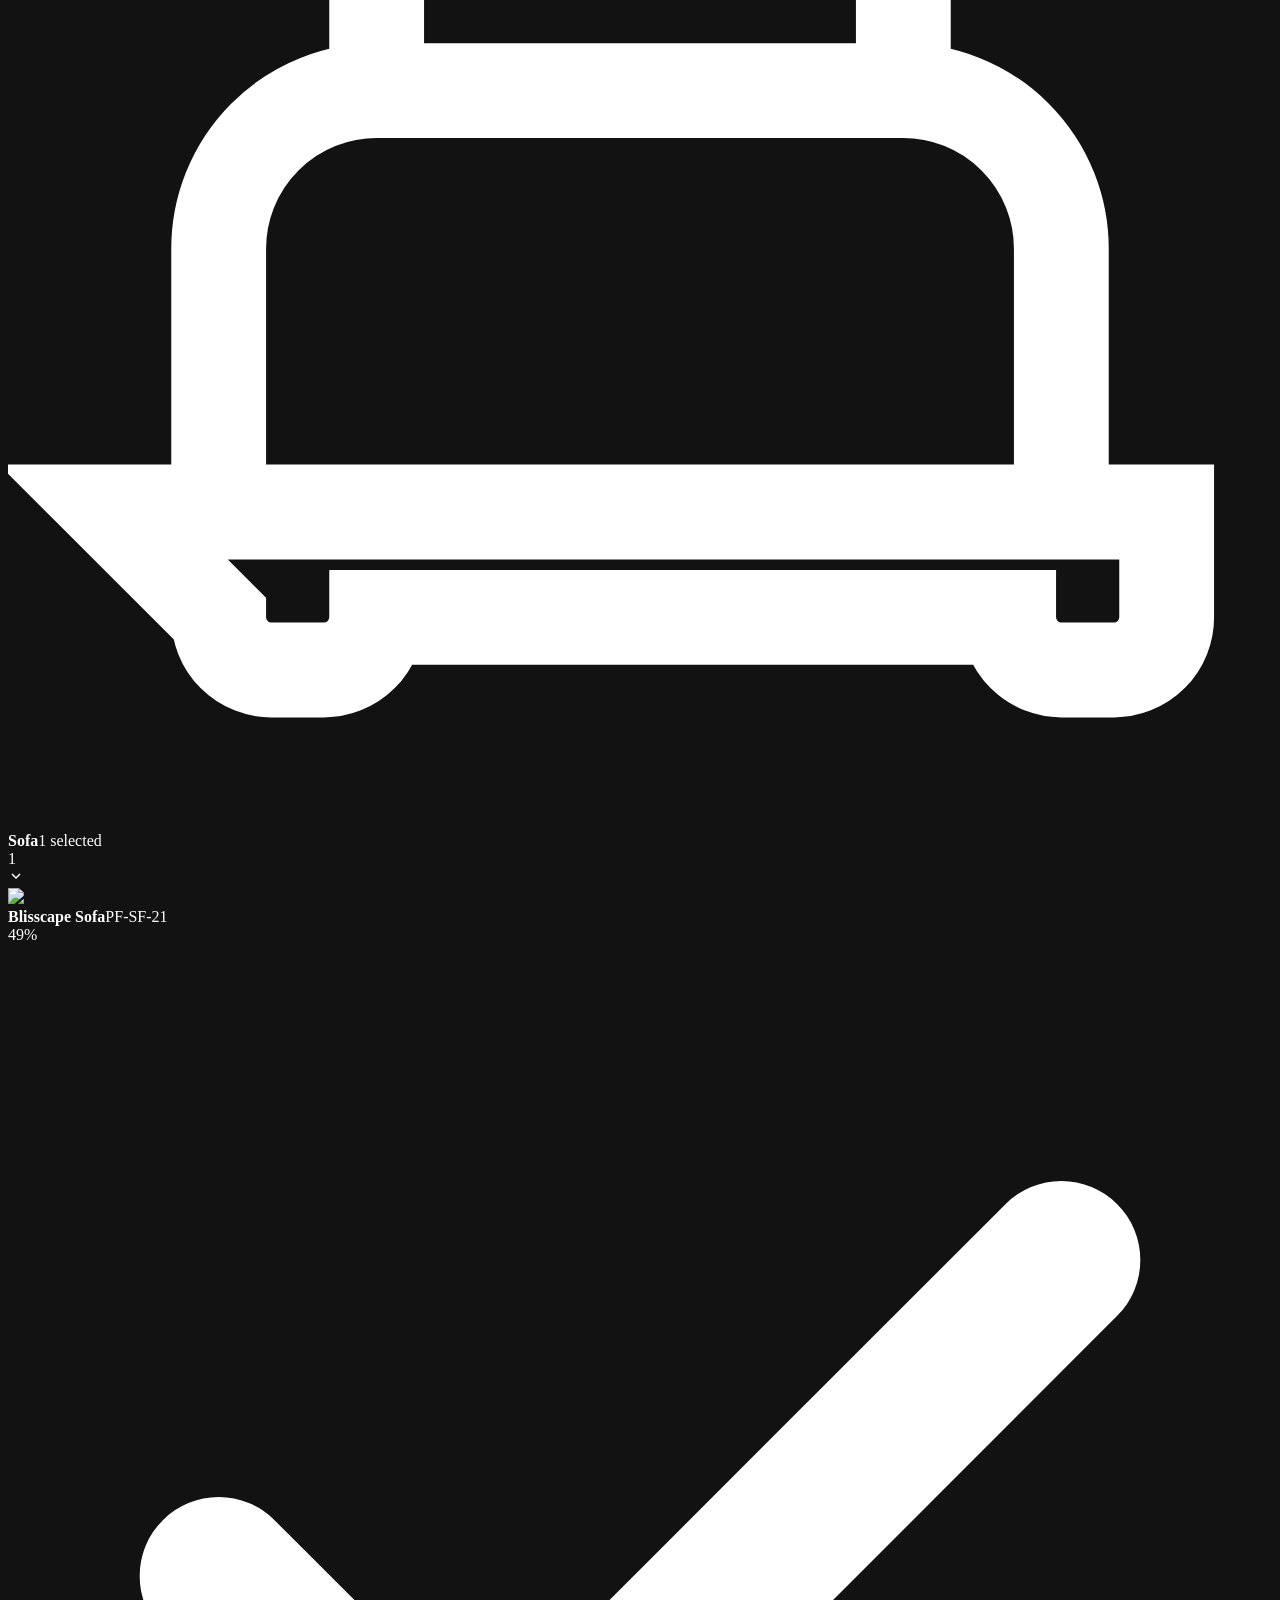
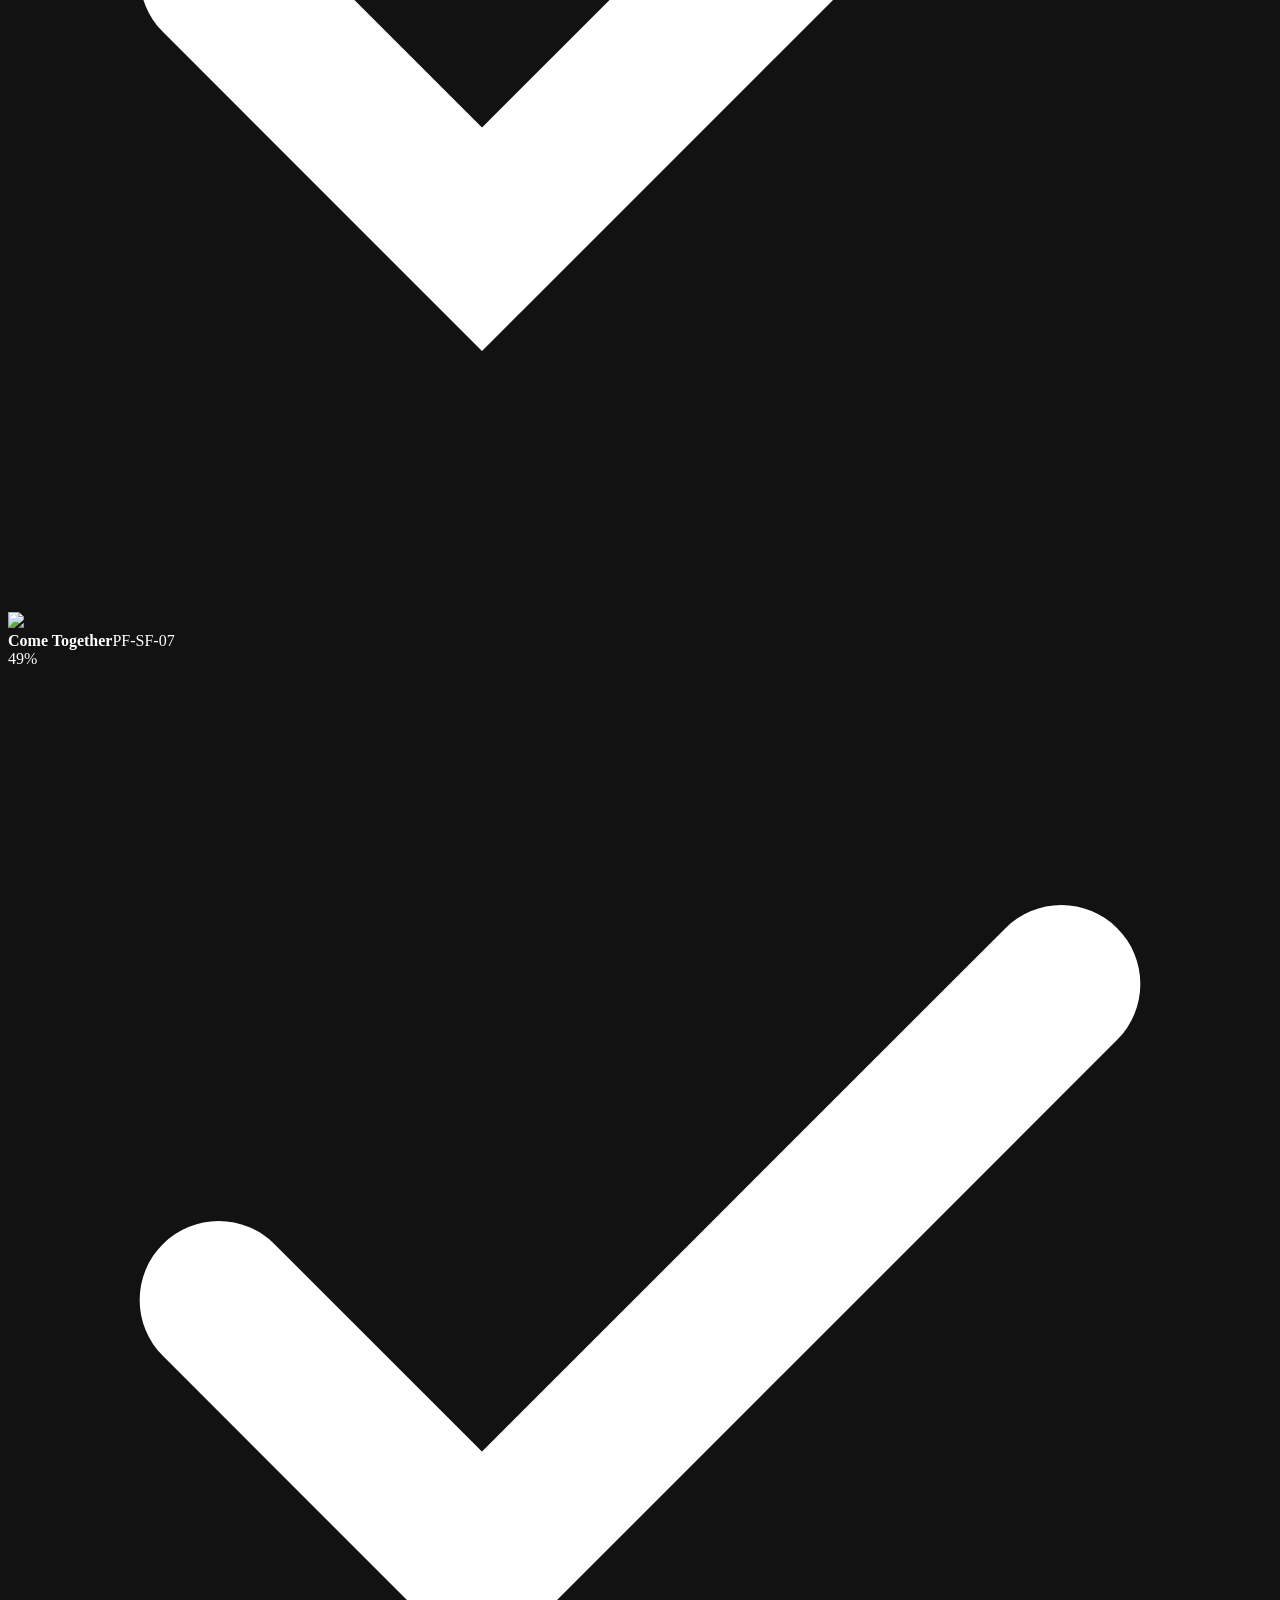
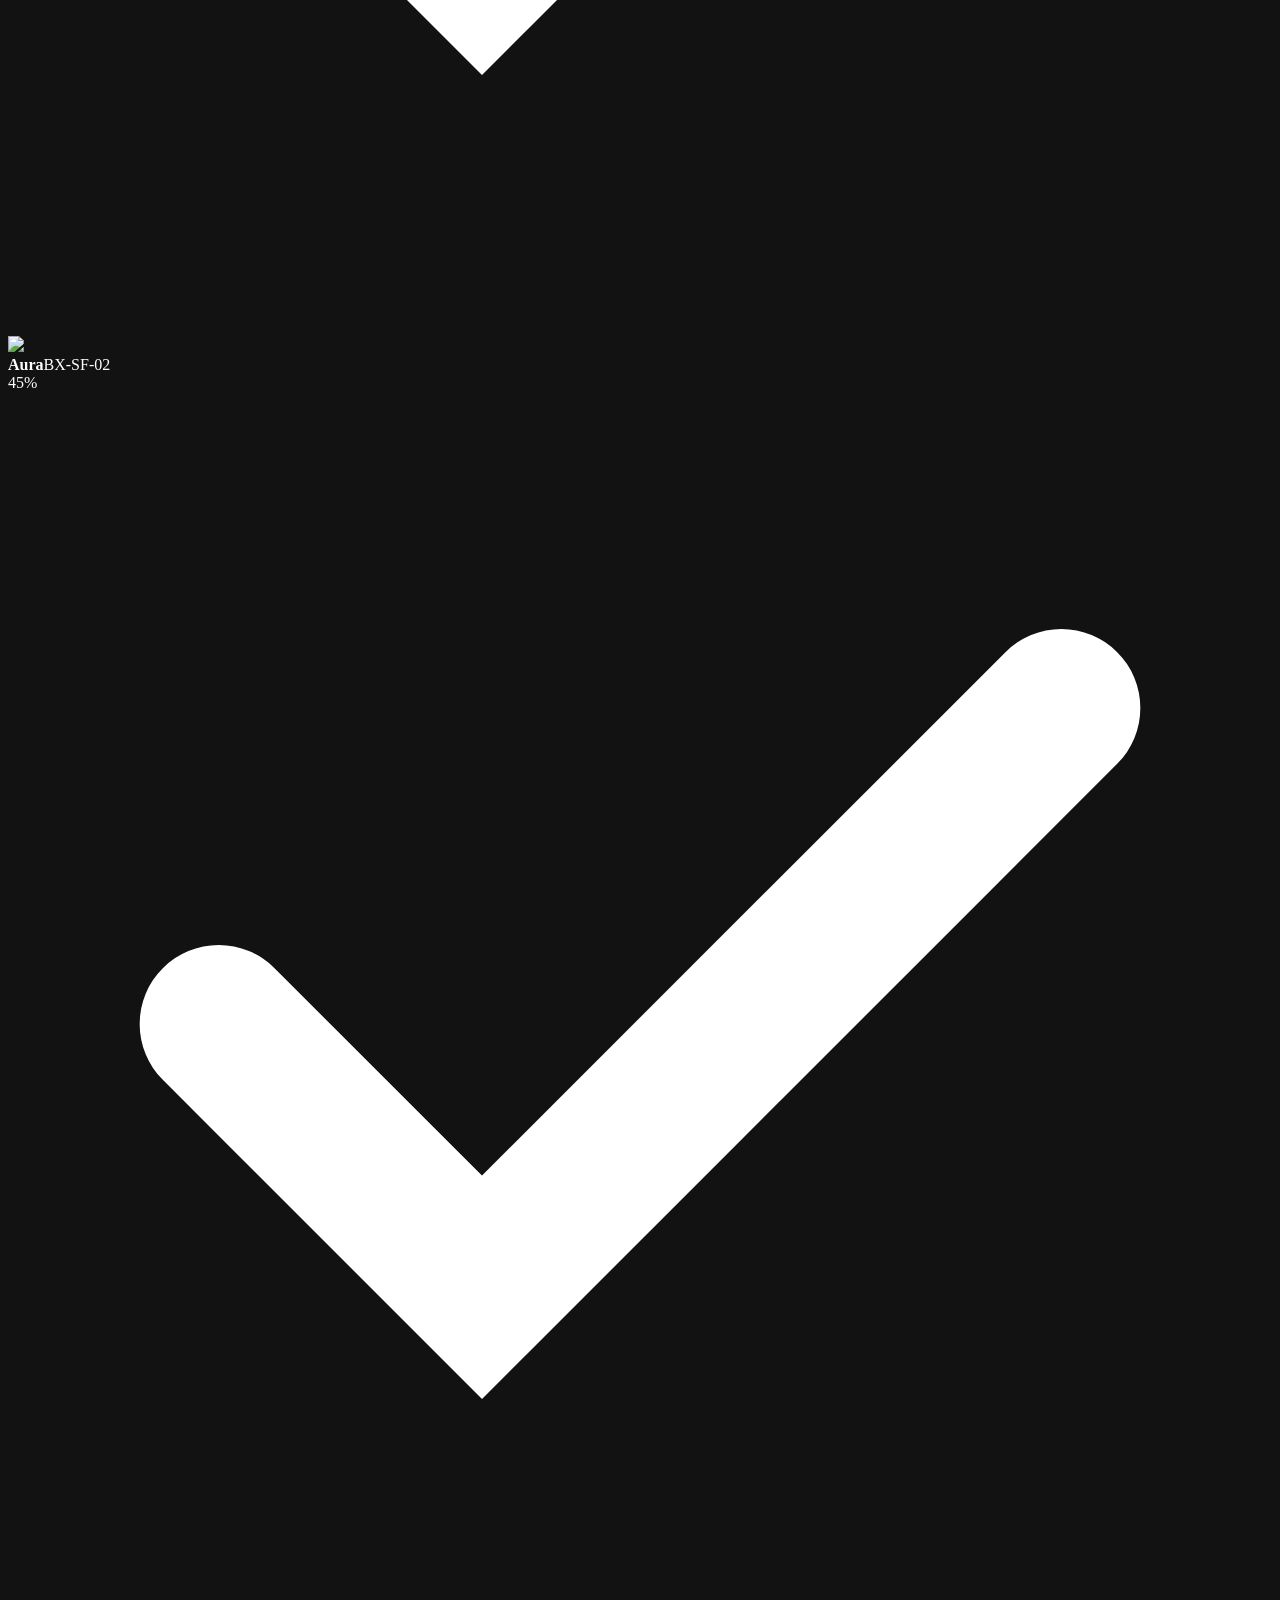
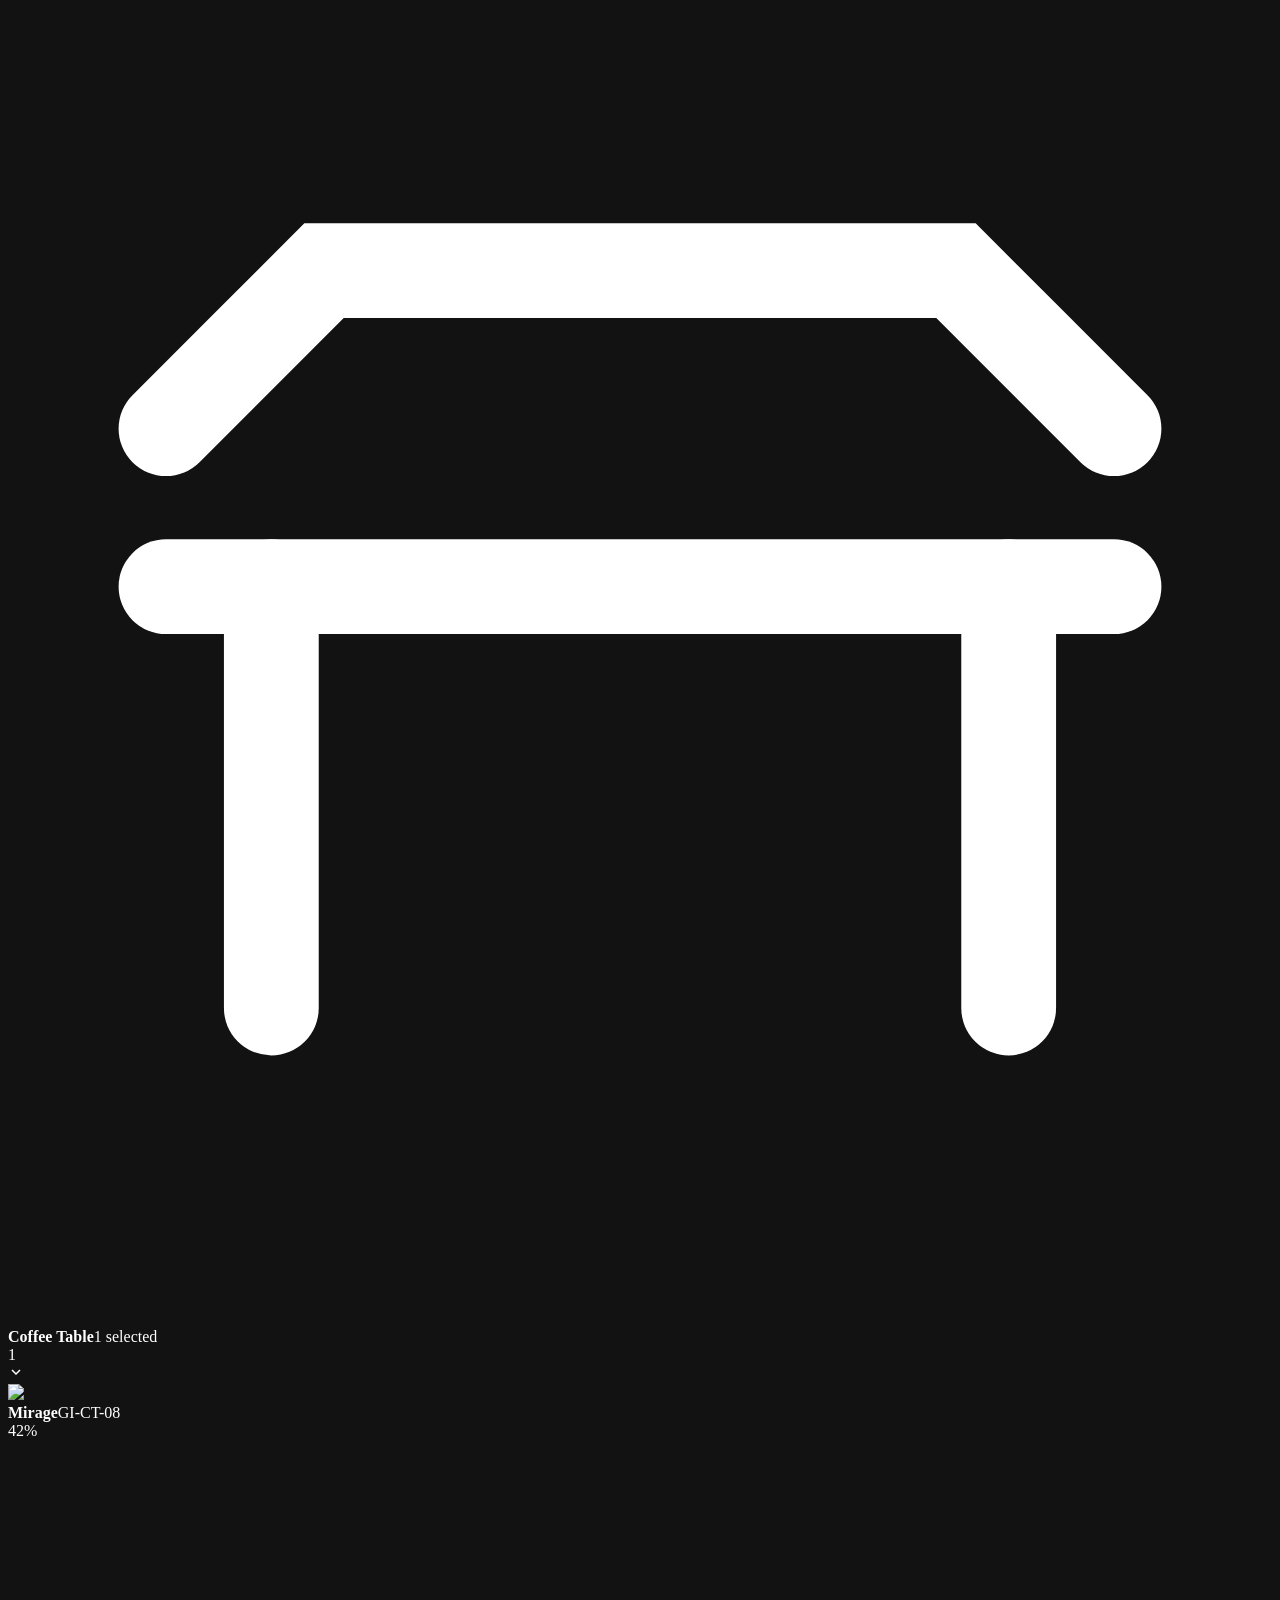
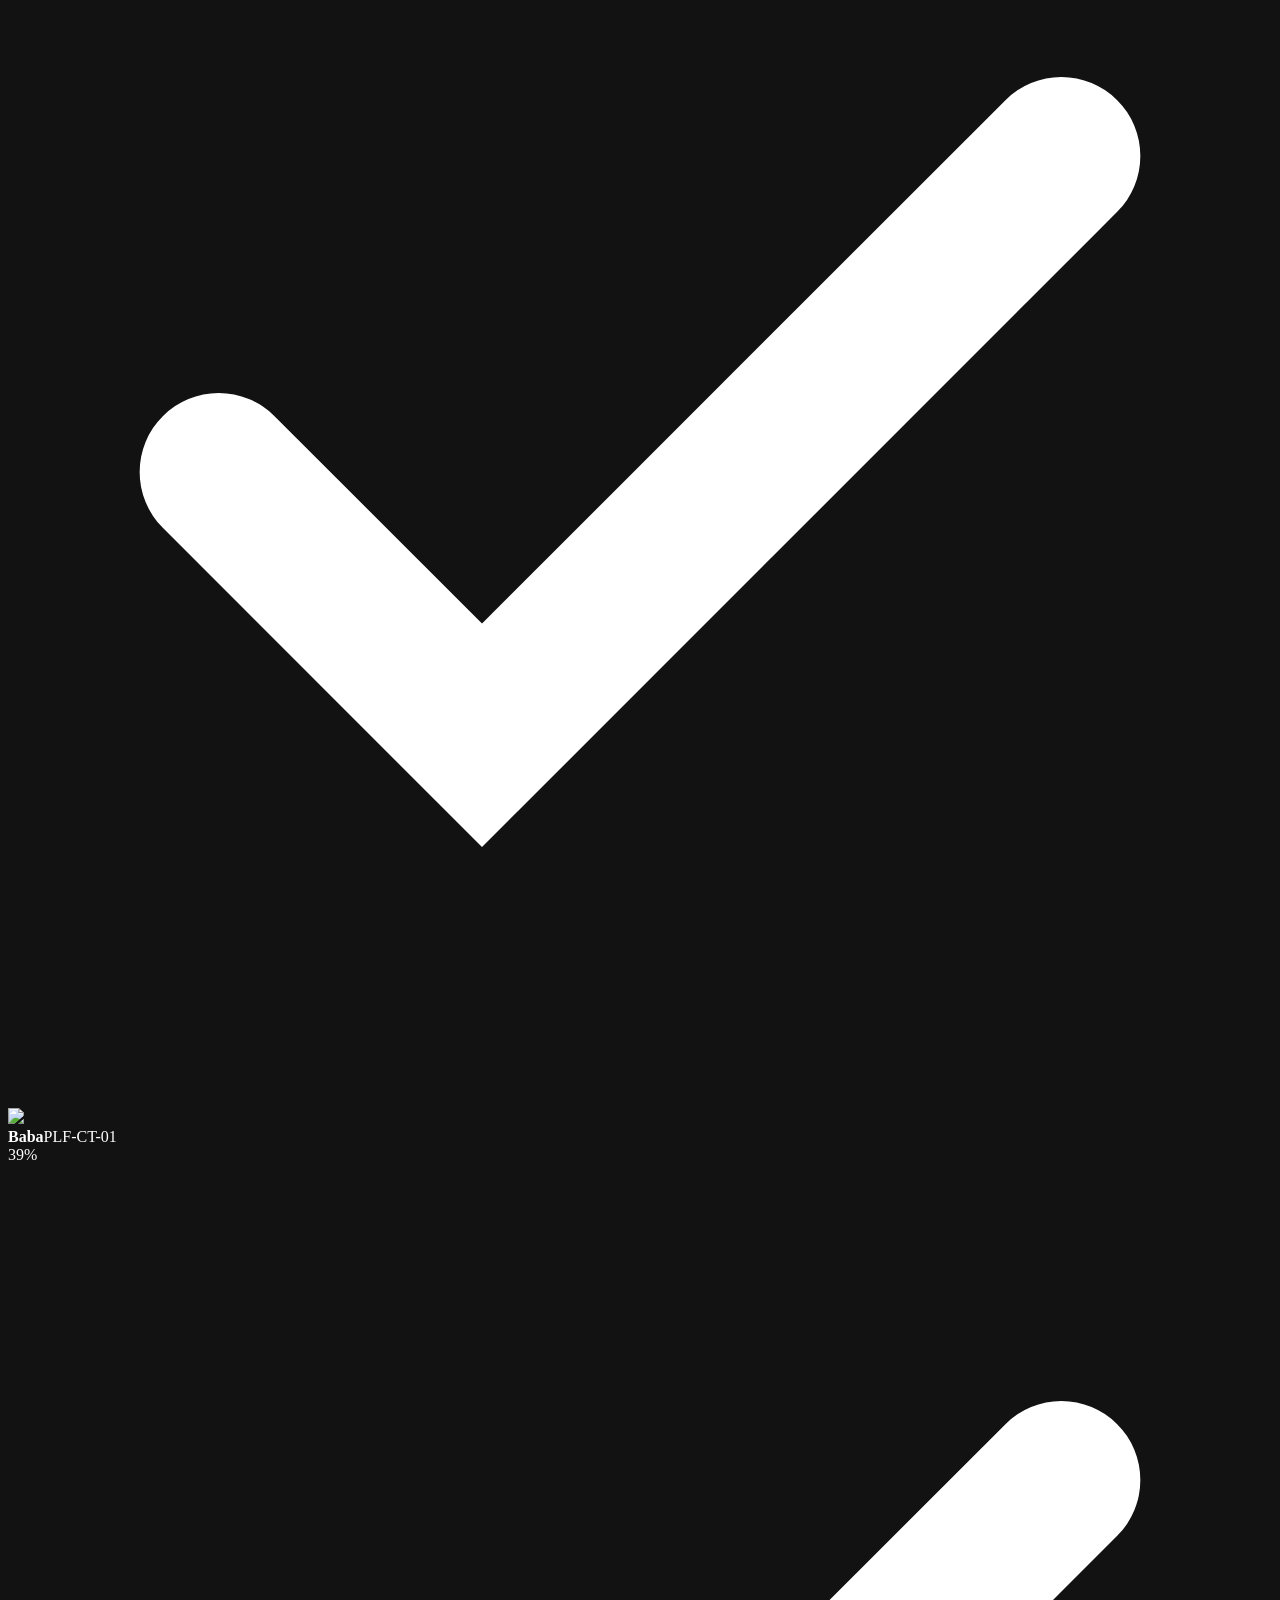
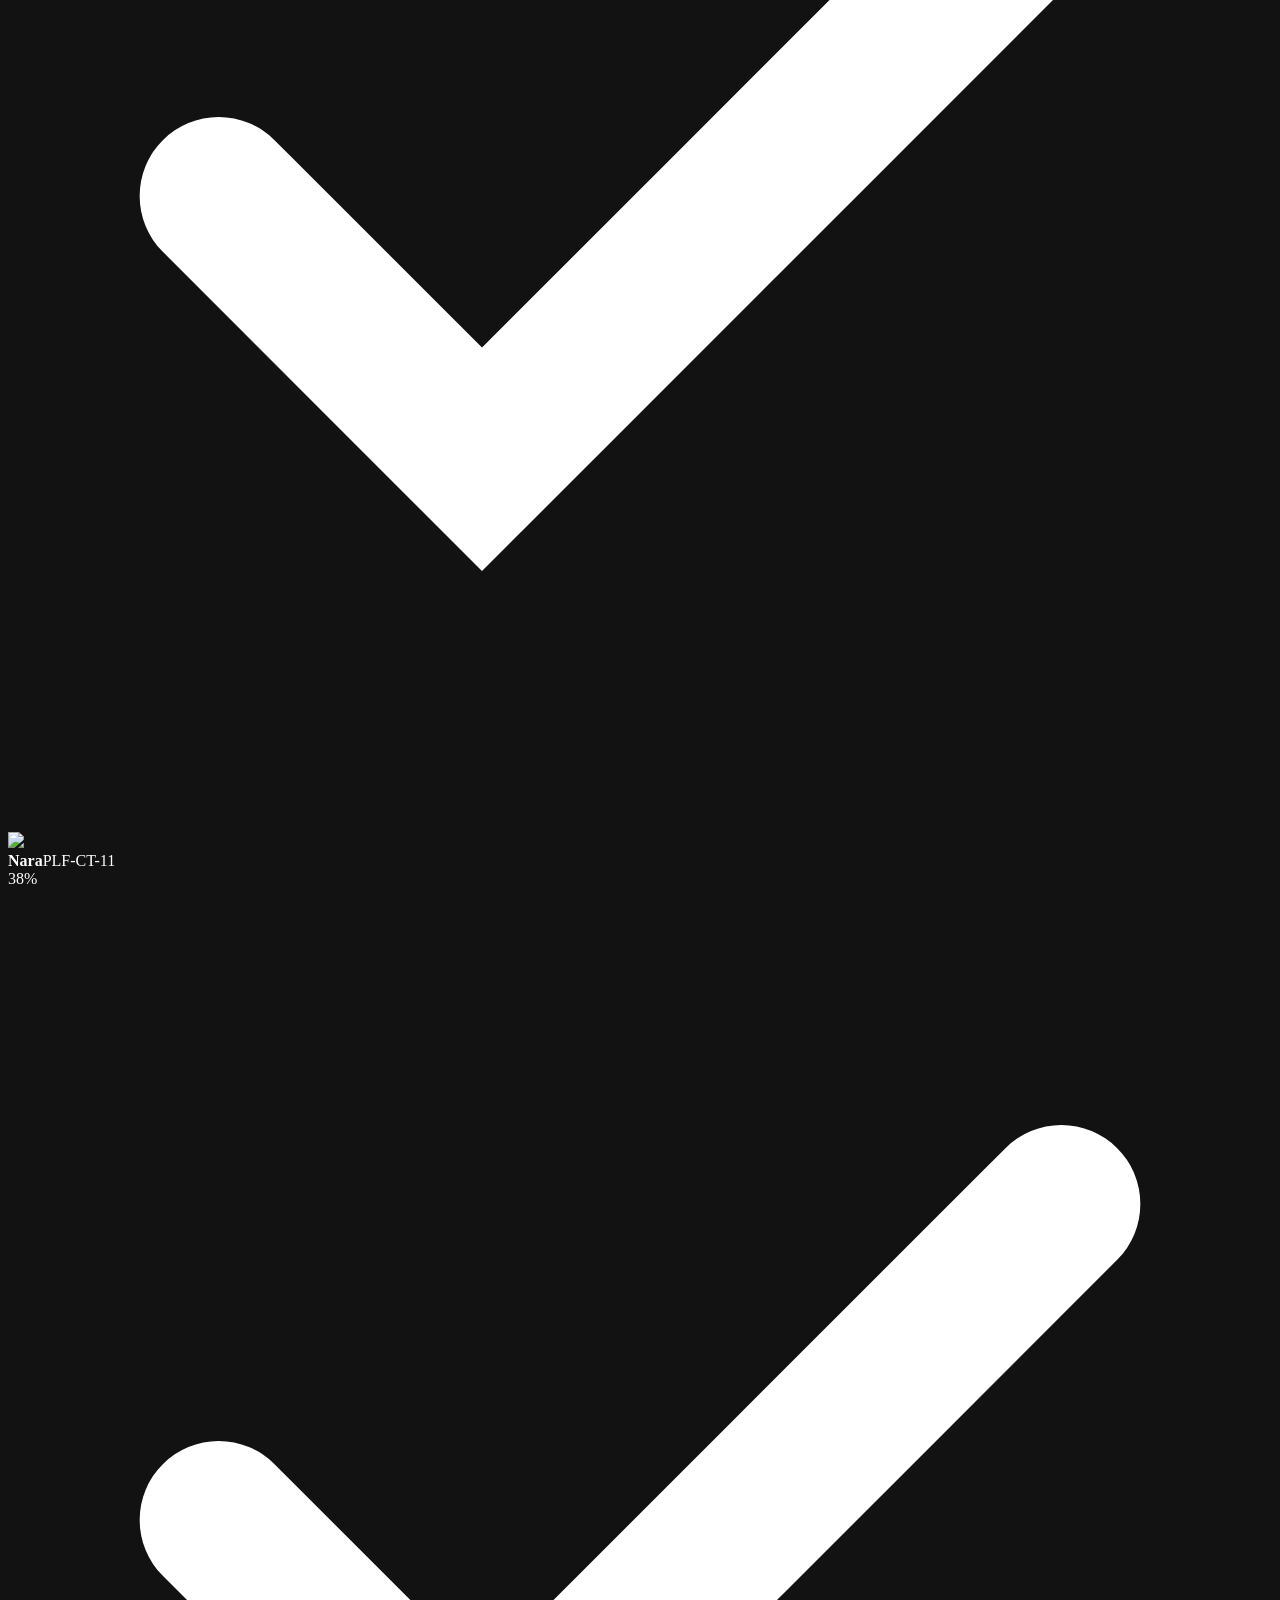
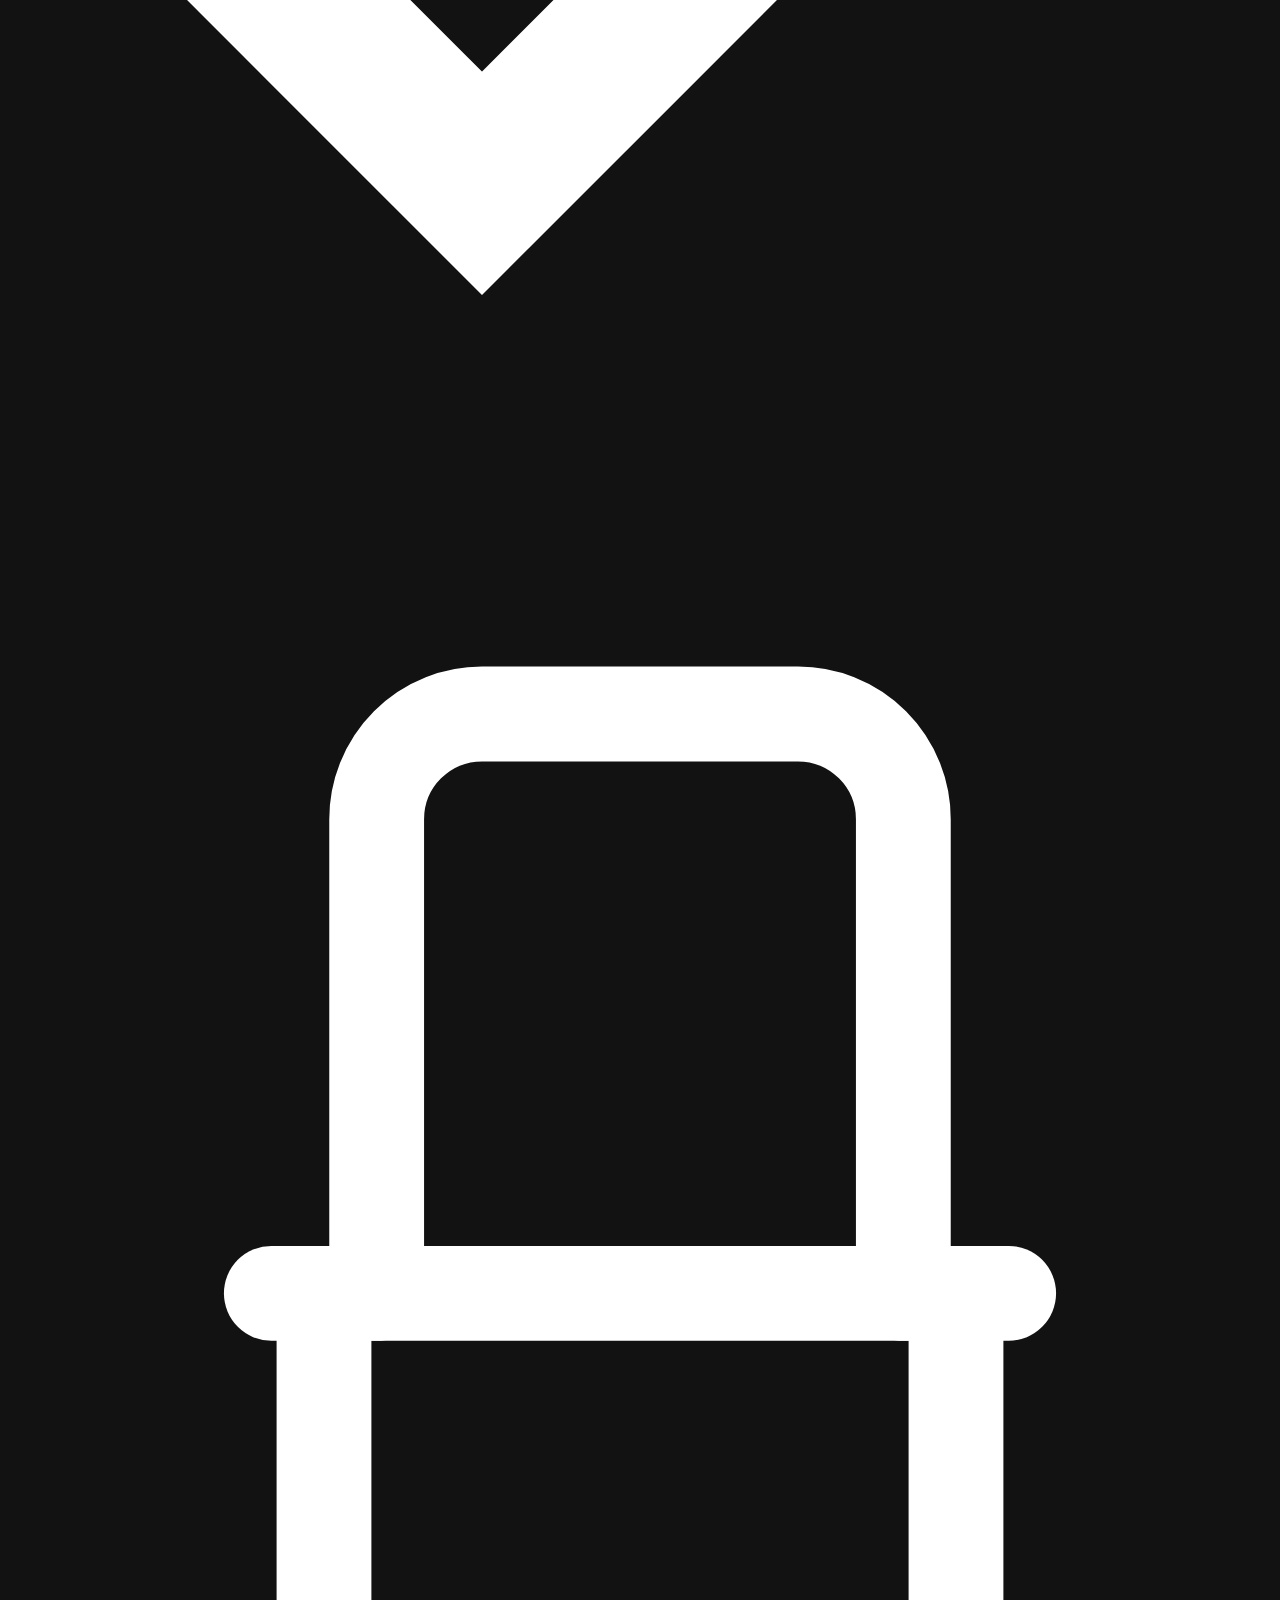
==== commit 3ce06ece: "Studio: category icons on image markers + click-to-scroll + btn-white hover Studio screen 3 (Results" ====
--- a/public/studio/index.html
+++ b/public/studio/index.html
@@ -59,14 +59,15 @@
     </div>
 
     <div class="card">
-      <div style="display:flex;align-items:center;justify-content:space-between;margin:0 0 10px"><h3 style="margin:0;font-size:14px;font-weight:500;color:var(--text-2)">Search in stores</h3><button type="button" style="color:var(--gold);font-size:13px;font-weight:500">Select all</button></div>
-      <div class="chip-row">
-        <button class="chip active">Blest</button>
-        <button class="chip">Agromat</button>
-        <button class="chip">Poltrona</button>
-        <button class="chip">Kis</button>
-        <button class="chip">Tanguay</button>
-      </div>
+      <button class="stores-selector" type="button" data-modal="stores-modal">
+        <div class="ico"><svg viewBox="0 0 24 24" fill="none" stroke="currentColor" stroke-width="1.8" stroke-linecap="round" stroke-linejoin="round"><path d="M3 9l1.5-6h15L21 9"/><path d="M3 9v11a1 1 0 0 0 1 1h16a1 1 0 0 0 1-1V9"/><path d="M3 9h18"/><path d="M9 21v-6h6v6"/></svg></div>
+        <div class="summary">
+          <b>Search in stores</b>
+          <span id="storesSummary">5 of 30 selected · Cassina, Flexform, Minotti +2</span>
+        </div>
+        <svg class="chev" width="20" height="20" viewBox="0 0 24 24" fill="none" stroke="currentColor" stroke-width="2" stroke-linecap="round"><path d="m9 6 6 6-6 6"/></svg>
+      </button>
+      <div class="selected-stores" id="selectedStores"></div>
       <h3 style="margin:20px 2px 10px;font-size:14px;font-weight:500;color:var(--text-2)">How it works</h3>
       <ol style="list-style:none;padding:0;margin:0;display:grid;gap:14px">
         <li style="display:grid;grid-template-columns:28px 1fr;align-items:center;gap:12px;font-size:14px;color:var(--text-2)"><span style="width:28px;height:28px;border-radius:50%;background:var(--gold-soft);color:var(--gold);display:grid;place-items:center;font-size:13px;font-weight:600">1</span>Upload room photo</li>
@@ -107,10 +108,18 @@
       <button class="iconbtn" style="position:absolute;top:10px;left:10px;width:32px;height:32px;border-radius:50%;background:rgba(0,0,0,.55);color:var(--text);display:grid;place-items:center;backdrop-filter:blur(6px);z-index:2">
         <svg width="16" height="16" viewBox="0 0 24 24" fill="none" stroke="currentColor" stroke-width="2"><path d="M3 9l4-5h10l4 5v11a1 1 0 0 1-1 1H4a1 1 0 0 1-1-1z"/><path d="M3 9h18"/></svg>
       </button>
-      <div class="marker" style="left:28%;top:40%">+</div>
-      <div class="marker" style="left:56%;top:55%">·</div>
-      <div class="marker" style="left:72%;top:38%">·</div>
-      <div class="marker" style="left:85%;top:30%">·</div>
+      <button class="marker" data-goto="sofa" style="left:28%;top:62%" aria-label="Sofa">
+        <svg viewBox="0 0 24 24" fill="none" stroke="currentColor" stroke-width="1.8" stroke-linecap="round" stroke-linejoin="round"><path d="M4 18v-5a3 3 0 0 1 3-3h10a3 3 0 0 1 3 3v5"/><path d="M2 18h20v2a1 1 0 0 1-1 1h-1a1 1 0 0 1-1-1h-12a1 1 0 0 1-1 1H5a1 1 0 0 1-1-1z"/><path d="M7 10V7a2 2 0 0 1 2-2h6a2 2 0 0 1 2 2v3"/></svg>
+      </button>
+      <button class="marker" data-goto="coffee-table" style="left:44%;top:72%" aria-label="Coffee Table">
+        <svg viewBox="0 0 24 24" fill="none" stroke="currentColor" stroke-width="1.8" stroke-linecap="round" stroke-linejoin="round"><path d="M3 10h18"/><path d="M5 10v8"/><path d="M19 10v8"/><path d="M3 7l3-3h12l3 3"/></svg>
+      </button>
+      <button class="marker" data-goto="chair" style="left:60%;top:54%" aria-label="Chair">
+        <svg viewBox="0 0 24 24" fill="none" stroke="currentColor" stroke-width="1.8" stroke-linecap="round" stroke-linejoin="round"><path d="M6 20v-6"/><path d="M18 20v-6"/><path d="M5 14h14"/><path d="M7 14V5a2 2 0 0 1 2-2h6a2 2 0 0 1 2 2v9"/></svg>
+      </button>
+      <button class="marker" data-goto="carpet" style="left:40%;top:88%" aria-label="Carpet">
+        <svg viewBox="0 0 24 24" fill="none" stroke="currentColor" stroke-width="1.8" stroke-linecap="round" stroke-linejoin="round"><rect x="3" y="5" width="18" height="14" rx="2"/><path d="M7 9h10M7 12h10M7 15h10"/></svg>
+      </button>
       <div class="corner-tags">
         <span class="tag">living_room</span>
         <span class="tag">modern</span>
@@ -130,7 +139,7 @@
       <label style="display:inline-flex;align-items:center;gap:8px;font-size:13px;color:var(--text-2)"><span class="switch on" role="switch"></span>Pro mode</label>
     </div>
 
-    <div class="group">
+    <div class="group" data-group="sofa">
       <div class="group-head">
         <div class="ico"><svg viewBox="0 0 24 24" fill="none" stroke="currentColor" stroke-width="1.8"><path d="M4 18v-5a3 3 0 0 1 3-3h10a3 3 0 0 1 3 3v5"/><path d="M2 18h20v2a1 1 0 0 1-1 1h-1a1 1 0 0 1-1-1h-12a1 1 0 0 1-1 1H5a1 1 0 0 1-1-1z"/><path d="M7 10V7a2 2 0 0 1 2-2h6a2 2 0 0 1 2 2v3"/></svg></div>
         <div class="title"><b>Sofa</b><span><span class="selcount">1</span> selected</span></div>
@@ -144,7 +153,7 @@
       </div>
     </div>
 
-    <div class="group">
+    <div class="group" data-group="coffee-table">
       <div class="group-head">
         <div class="ico"><svg viewBox="0 0 24 24" fill="none" stroke="currentColor" stroke-width="1.8" stroke-linecap="round"><path d="M3 10h18"/><path d="M5 10v8"/><path d="M19 10v8"/><path d="M3 7l3-3h12l3 3"/></svg></div>
         <div class="title"><b>Coffee Table</b><span><span class="selcount">1</span> selected</span></div>
@@ -158,7 +167,7 @@
       </div>
     </div>
 
-    <div class="group collapsed">
+    <div class="group collapsed" data-group="chair">
       <div class="group-head">
         <div class="ico"><svg viewBox="0 0 24 24" fill="none" stroke="currentColor" stroke-width="1.8" stroke-linecap="round"><path d="M6 20v-6"/><path d="M18 20v-6"/><path d="M5 14h14"/><path d="M7 14V5a2 2 0 0 1 2-2h6a2 2 0 0 1 2 2v9"/></svg></div>
         <div class="title"><b>Chair</b><span><span class="selcount">1</span> selected</span></div>
@@ -170,7 +179,7 @@
       </div>
     </div>
 
-    <div class="group collapsed">
+    <div class="group collapsed" data-group="carpet">
       <div class="group-head">
         <div class="ico"><svg viewBox="0 0 24 24" fill="none" stroke="currentColor" stroke-width="1.8"><rect x="3" y="5" width="18" height="14" rx="2"/><path d="M7 9h10M7 12h10M7 15h10"/></svg></div>
         <div class="title"><b>Carpet</b><span><span class="selcount">1</span> selected</span></div>
@@ -265,7 +274,131 @@
   </div>
 </div>
 
+<!-- Stores selection modal -->
+<div class="modal-backdrop" id="stores-modal" aria-hidden="true">
+  <div class="modal" style="max-width:520px">
+    <button class="close" aria-label="Close">×</button>
+    <h2>Search in stores</h2>
+    <p>Pick the brand catalogs Eleganza should match products against.</p>
+    <div class="search">
+      <svg viewBox="0 0 24 24" fill="none" stroke="currentColor" stroke-width="2" stroke-linecap="round"><circle cx="11" cy="11" r="8"/><line x1="21" y1="21" x2="16.65" y2="16.65"/></svg>
+      <input type="text" id="storesSearch" placeholder="Search 30 brands…" autocomplete="off">
+    </div>
+    <div style="display:flex;justify-content:space-between;align-items:center;font-size:12px;color:var(--text-3);padding:0 4px">
+      <span><span id="storesCount">5</span> of 30 selected</span>
+      <button type="button" id="storesSelectAll" style="color:var(--gold);font-size:12px;font-weight:500;padding:4px 8px">Select all</button>
+    </div>
+    <div class="stores-list" id="storesList"></div>
+    <button class="btn btn-primary btn-block" type="button" id="storesDone" style="padding:14px">Done</button>
+  </div>
+</div>
+
 <script src="/assets/app.js"></script>
+<script>
+// Stores modal: 30 brands with search + selection
+(() => {
+  const $ = (s, r=document) => r.querySelector(s);
+  const $$ = (s, r=document) => [...r.querySelectorAll(s)];
+
+  const BRANDS = [
+    { name: "Cassina",          tag: "Italian",    sel: true  },
+    { name: "Flexform",         tag: "Italian",    sel: true  },
+    { name: "Minotti",          tag: "Italian",    sel: true  },
+    { name: "Poliform",         tag: "Italian",    sel: true  },
+    { name: "B&B Italia",       tag: "Italian",    sel: true  },
+    { name: "Molteni&C",        tag: "Italian"                },
+    { name: "Maxalto",          tag: "Italian"                },
+    { name: "Cappellini",       tag: "Italian"                },
+    { name: "Edra",             tag: "Italian"                },
+    { name: "Living Divani",    tag: "Italian"                },
+    { name: "Baxter",           tag: "Italian"                },
+    { name: "Meridiani",        tag: "Italian"                },
+    { name: "Gervasoni",        tag: "Italian"                },
+    { name: "Arketipo",         tag: "Italian"                },
+    { name: "Porro",            tag: "Italian"                },
+    { name: "Boffi",            tag: "Kitchen"                },
+    { name: "Bulthaup",         tag: "Kitchen"                },
+    { name: "Arclinea",         tag: "Kitchen"                },
+    { name: "Vitra",            tag: "Swiss"                  },
+    { name: "Knoll",            tag: "American"               },
+    { name: "Herman Miller",    tag: "American"               },
+    { name: "Fritz Hansen",     tag: "Danish"                 },
+    { name: "Carl Hansen & Søn",tag: "Danish"                 },
+    { name: "Artemide",         tag: "Lighting"               },
+    { name: "Flos",             tag: "Lighting"               },
+    { name: "Foscarini",        tag: "Lighting"               },
+    { name: "Luceplan",         tag: "Lighting"               },
+    { name: "Kartell",          tag: "Italian"                },
+    { name: "Magis",            tag: "Italian"                },
+    { name: "Driade",           tag: "Italian"                },
+  ];
+
+  function render(filter = "") {
+    const list = $("#storesList");
+    const f = filter.trim().toLowerCase();
+    const items = BRANDS.map((b, i) => ({ ...b, i }))
+      .filter(b => !f || b.name.toLowerCase().includes(f) || b.tag.toLowerCase().includes(f));
+    if (items.length === 0) {
+      list.innerHTML = '<div class="empty">No brands match "' + filter + '"</div>';
+    } else {
+      list.innerHTML = items.map(b =>
+        `<label class="store-item" data-i="${b.i}">
+          <input type="checkbox" ${b.sel ? "checked" : ""}>
+          <span class="name">${b.name}</span>
+          <span class="badge">${b.tag}</span>
+        </label>`
+      ).join("");
+    }
+  }
+
+  function updateSummary() {
+    const sel = BRANDS.filter(b => b.sel);
+    const count = sel.length;
+    $("#storesCount").textContent = count;
+    const summary = $("#storesSummary");
+    if (count === 0) {
+      summary.textContent = "No stores selected";
+    } else {
+      summary.textContent = `${count} of ${BRANDS.length} selected`;
+    }
+    // Render full chip list below the button
+    const list = $("#selectedStores");
+    list.innerHTML = sel
+      .map((b, i) => `<span class="tag${i === 0 ? " gold" : ""}">${b.name}</span>`)
+      .join("");
+  }
+
+  // Init
+  render();
+  updateSummary();
+
+  // Checkbox toggle (delegated)
+  $("#storesList").addEventListener("change", e => {
+    const item = e.target.closest(".store-item");
+    if (!item) return;
+    const i = +item.dataset.i;
+    BRANDS[i].sel = e.target.checked;
+    updateSummary();
+  });
+
+  // Search input
+  $("#storesSearch").addEventListener("input", e => render(e.target.value));
+
+  // Select all (toggles between all and none based on current state)
+  $("#storesSelectAll").addEventListener("click", () => {
+    const allSelected = BRANDS.every(b => b.sel);
+    BRANDS.forEach(b => b.sel = !allSelected);
+    render($("#storesSearch").value);
+    updateSummary();
+  });
+
+  // Done button — close modal
+  $("#storesDone").addEventListener("click", () => {
+    document.getElementById("stores-modal").classList.remove("open");
+    document.body.style.overflow = "";
+  });
+})();
+</script>
 <script>
 // Studio-specific step navigation
 (() => {
@@ -308,6 +441,28 @@
     if (next) goto(+next.dataset.next);
     const go = e.target.closest("[data-go]");
     if (go) goto(+go.dataset.go);
+    // Marker click → scroll to group, expand if collapsed, highlight both
+    const marker = e.target.closest(".marker[data-goto]");
+    if (marker) {
+      e.preventDefault();
+      const key = marker.dataset.goto;
+      const group = document.querySelector(`.group[data-group="${key}"]`);
+      if (group) {
+        group.classList.remove("collapsed");
+        // highlight pulse on the group
+        group.scrollIntoView({ behavior: "smooth", block: "center" });
+        group.animate(
+          [
+            { boxShadow: "0 0 0 0 rgba(201,164,120,0)" },
+            { boxShadow: "0 0 0 4px rgba(201,164,120,.45)" },
+            { boxShadow: "0 0 0 0 rgba(201,164,120,0)" },
+          ],
+          { duration: 1200, easing: "ease-out" }
+        );
+      }
+      // toggle active class on all markers
+      $$(".image-stage .marker[data-goto]").forEach(m => m.classList.toggle("active", m === marker));
+    }
   });
   $("#fileInput")?.addEventListener("change", e => { if (e.target.files.length) goto(2); });
   $("#openCamera")?.addEventListener("click", () => $("#fileInput").click());
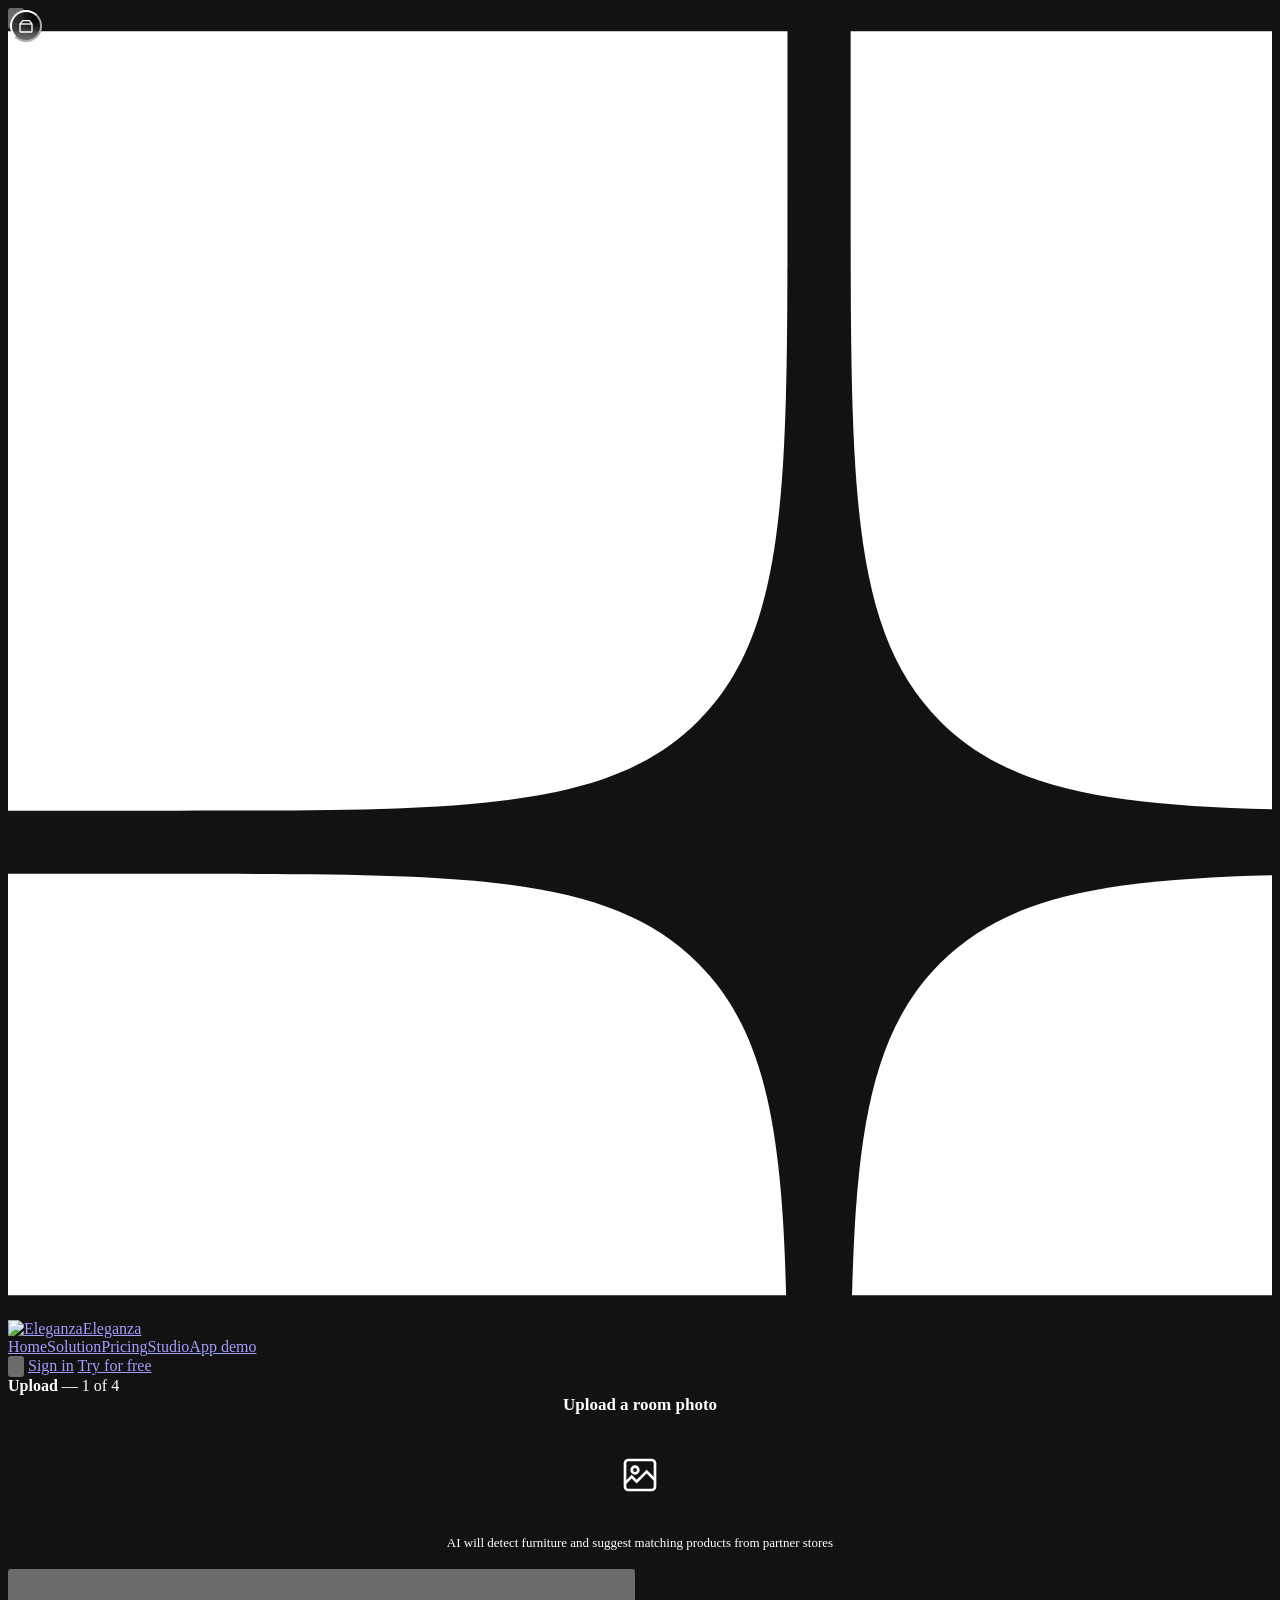
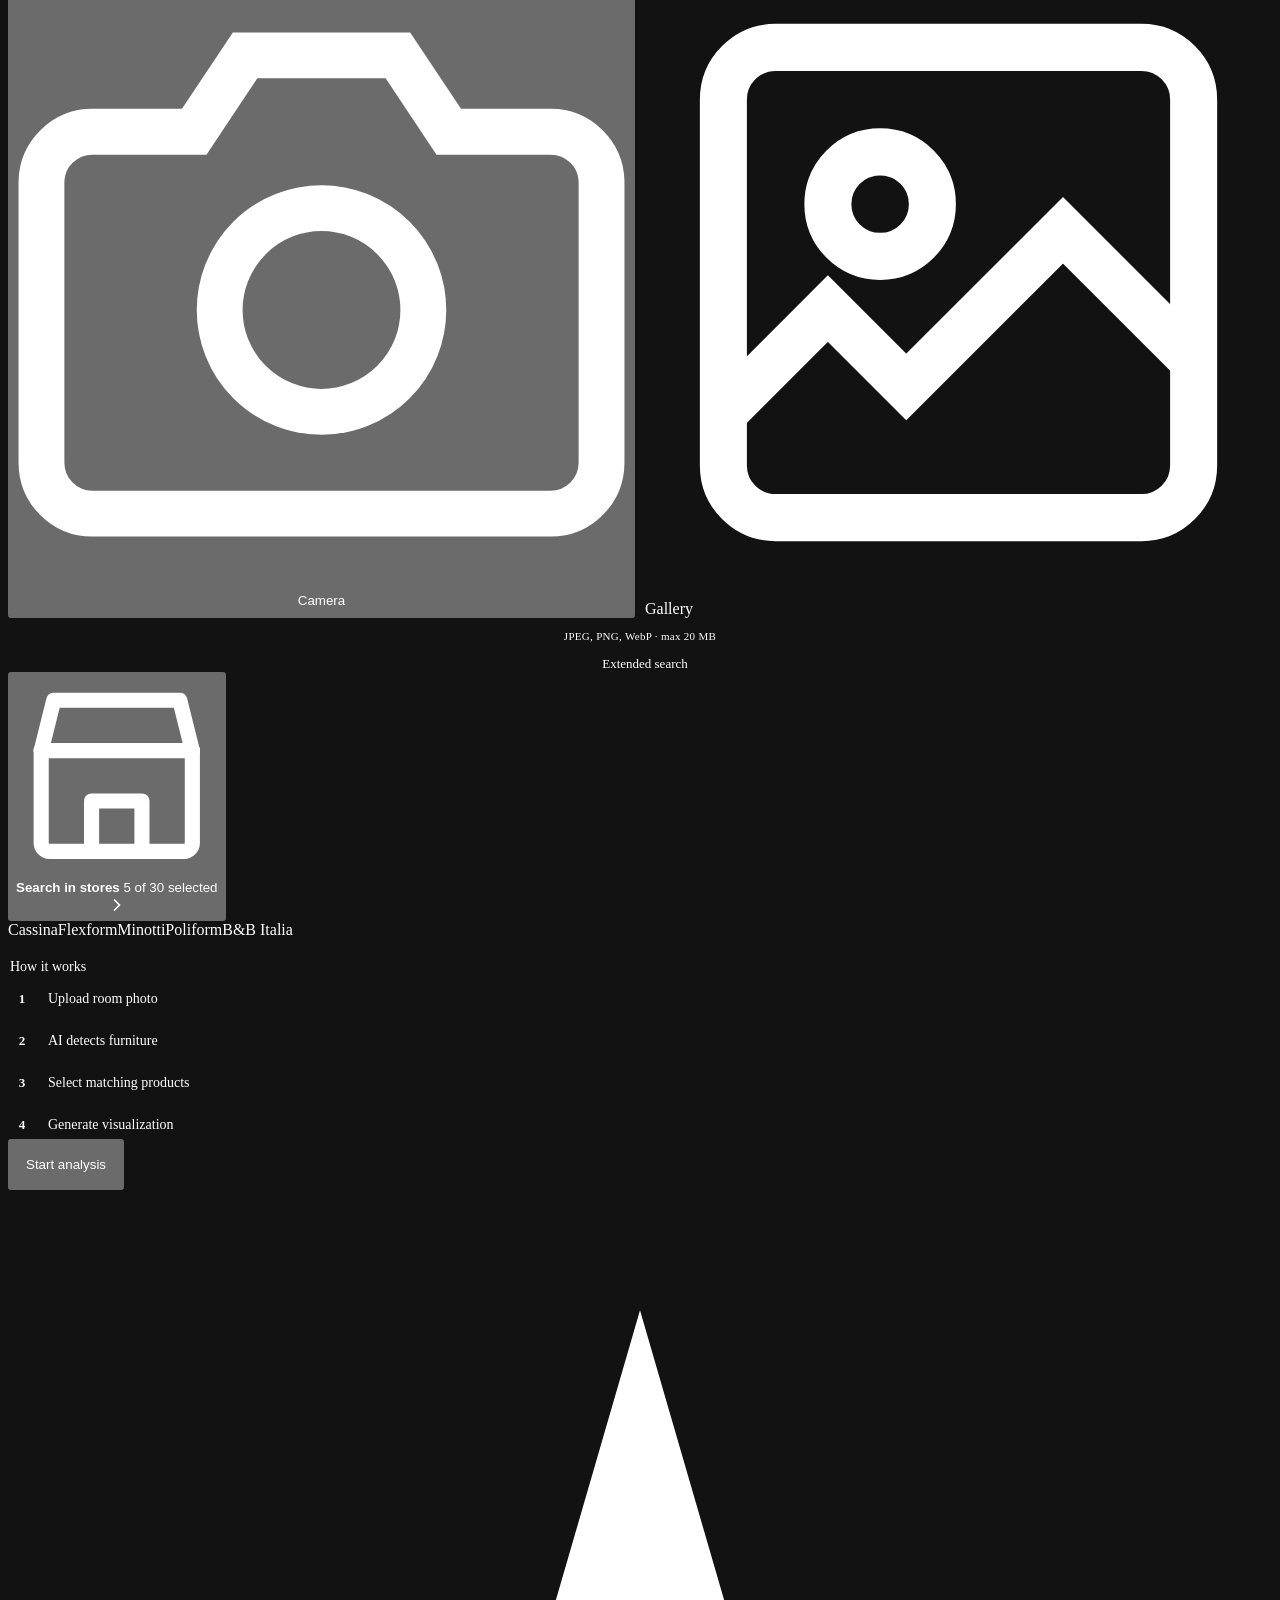
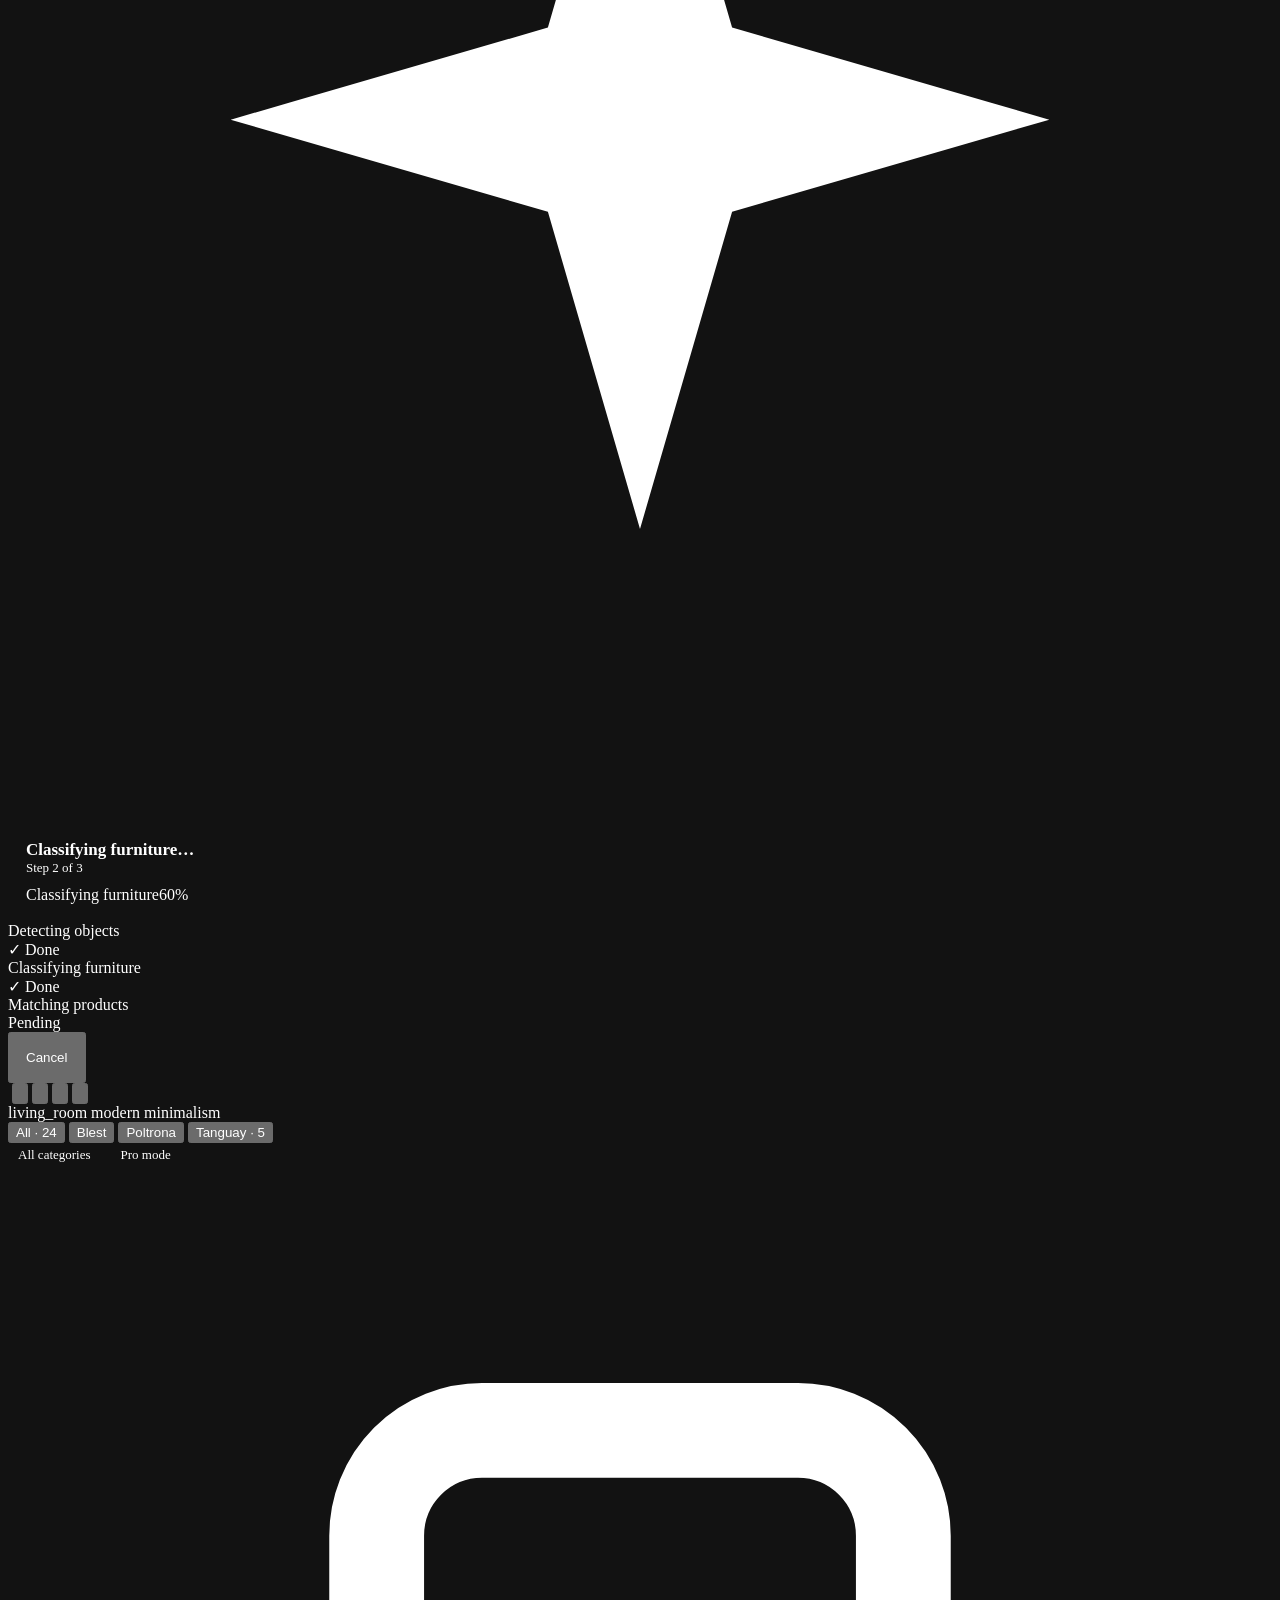
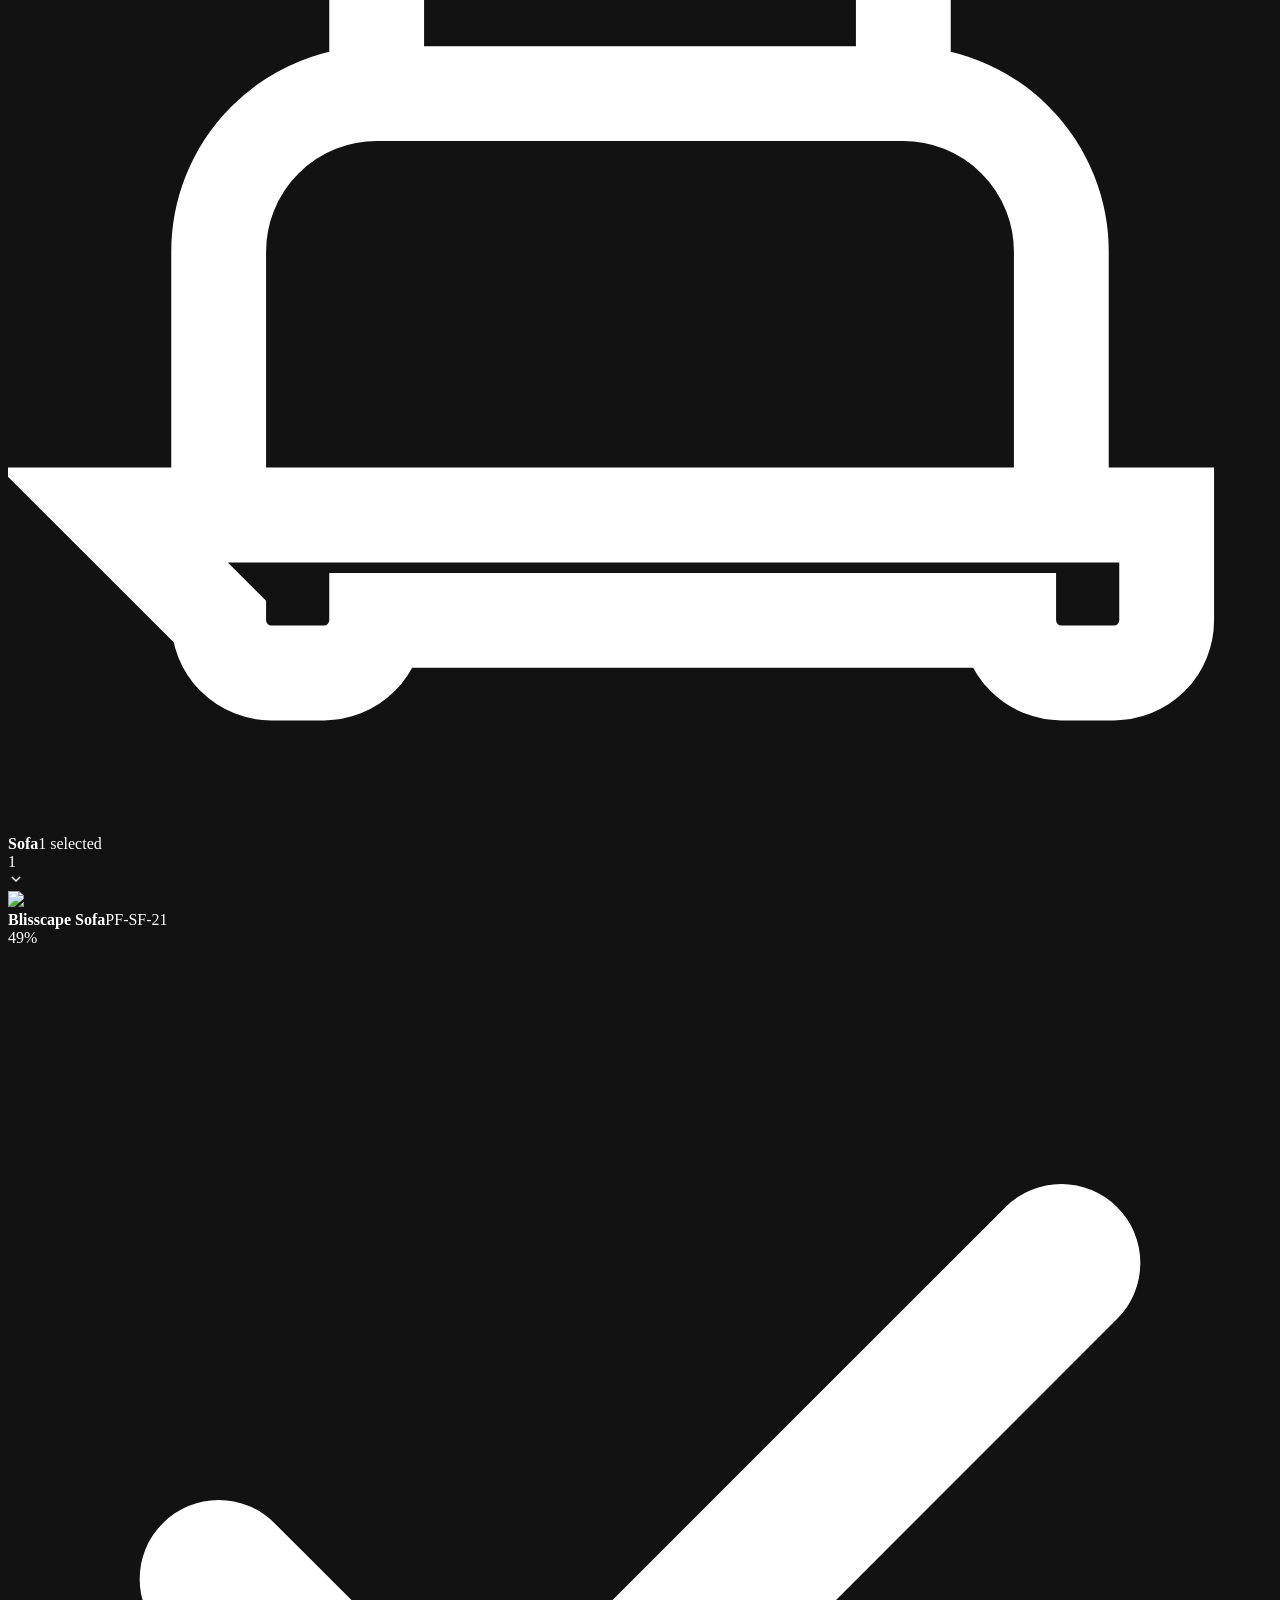
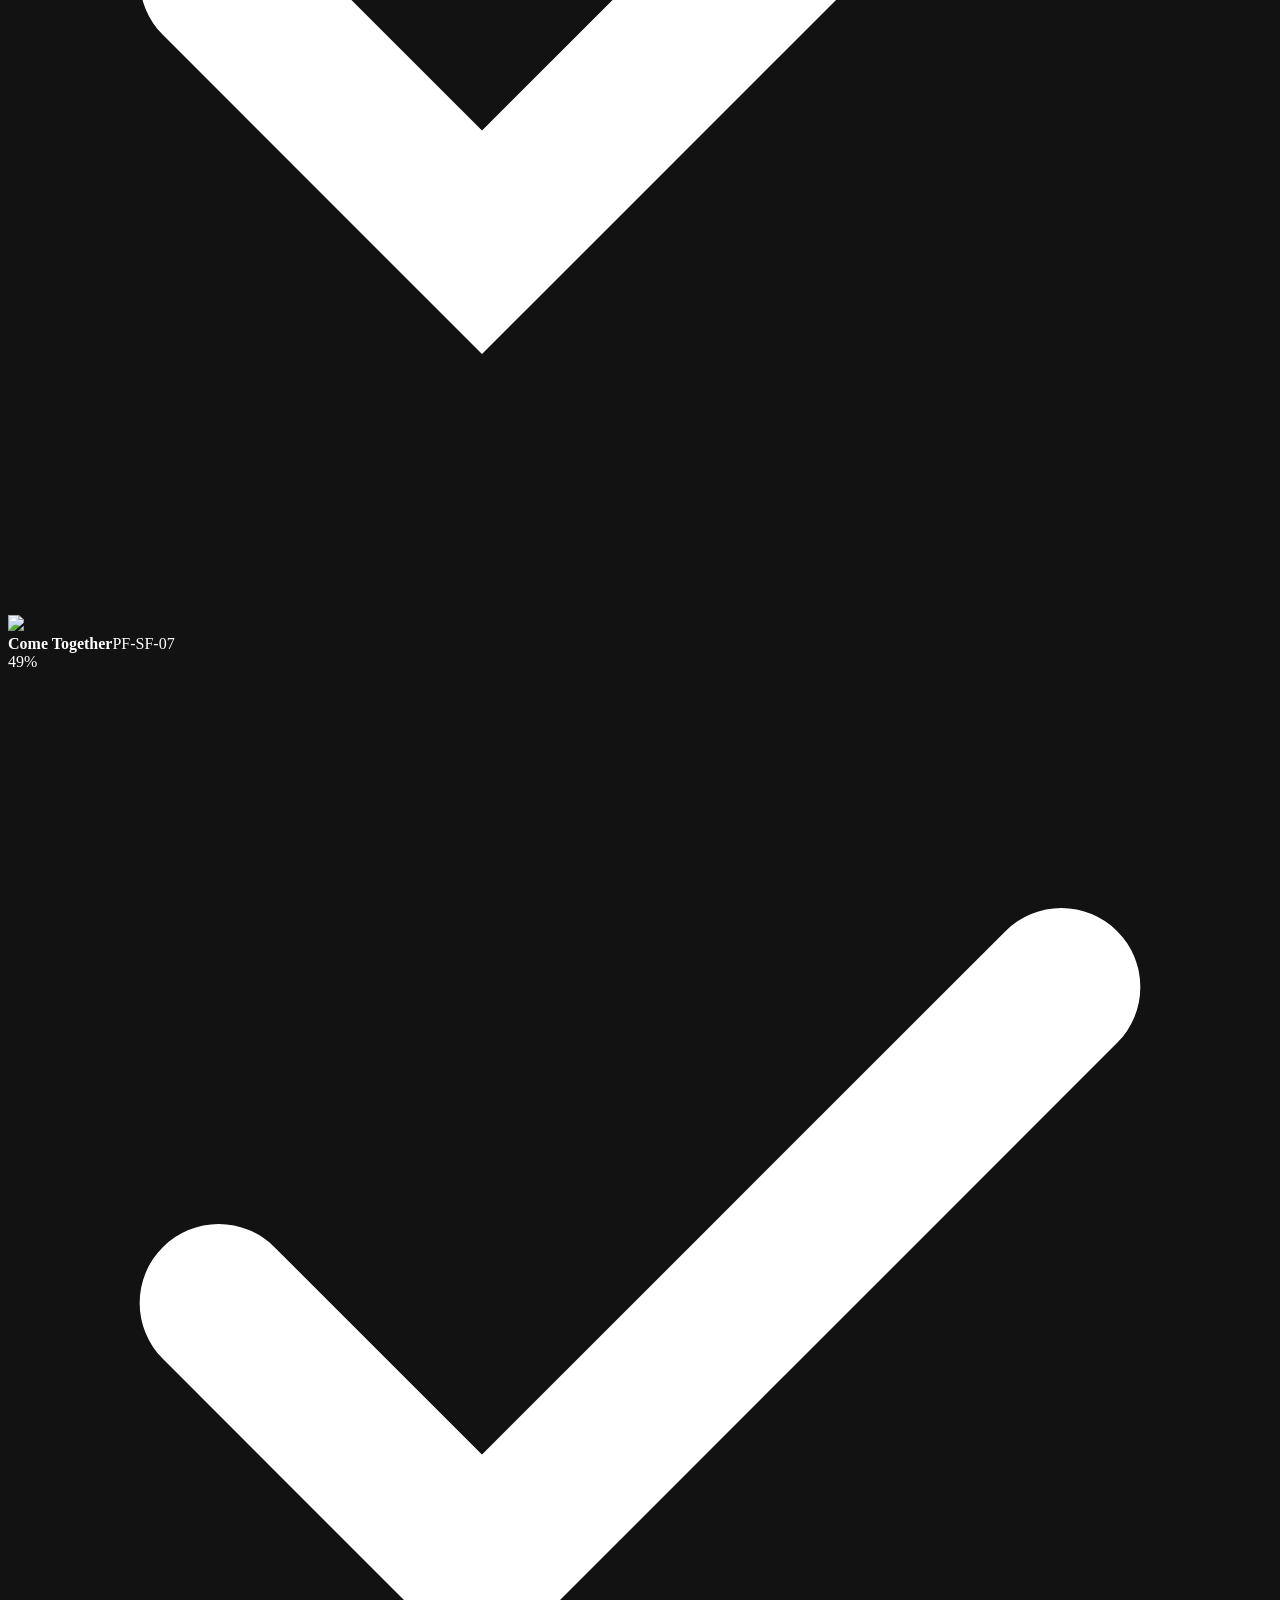
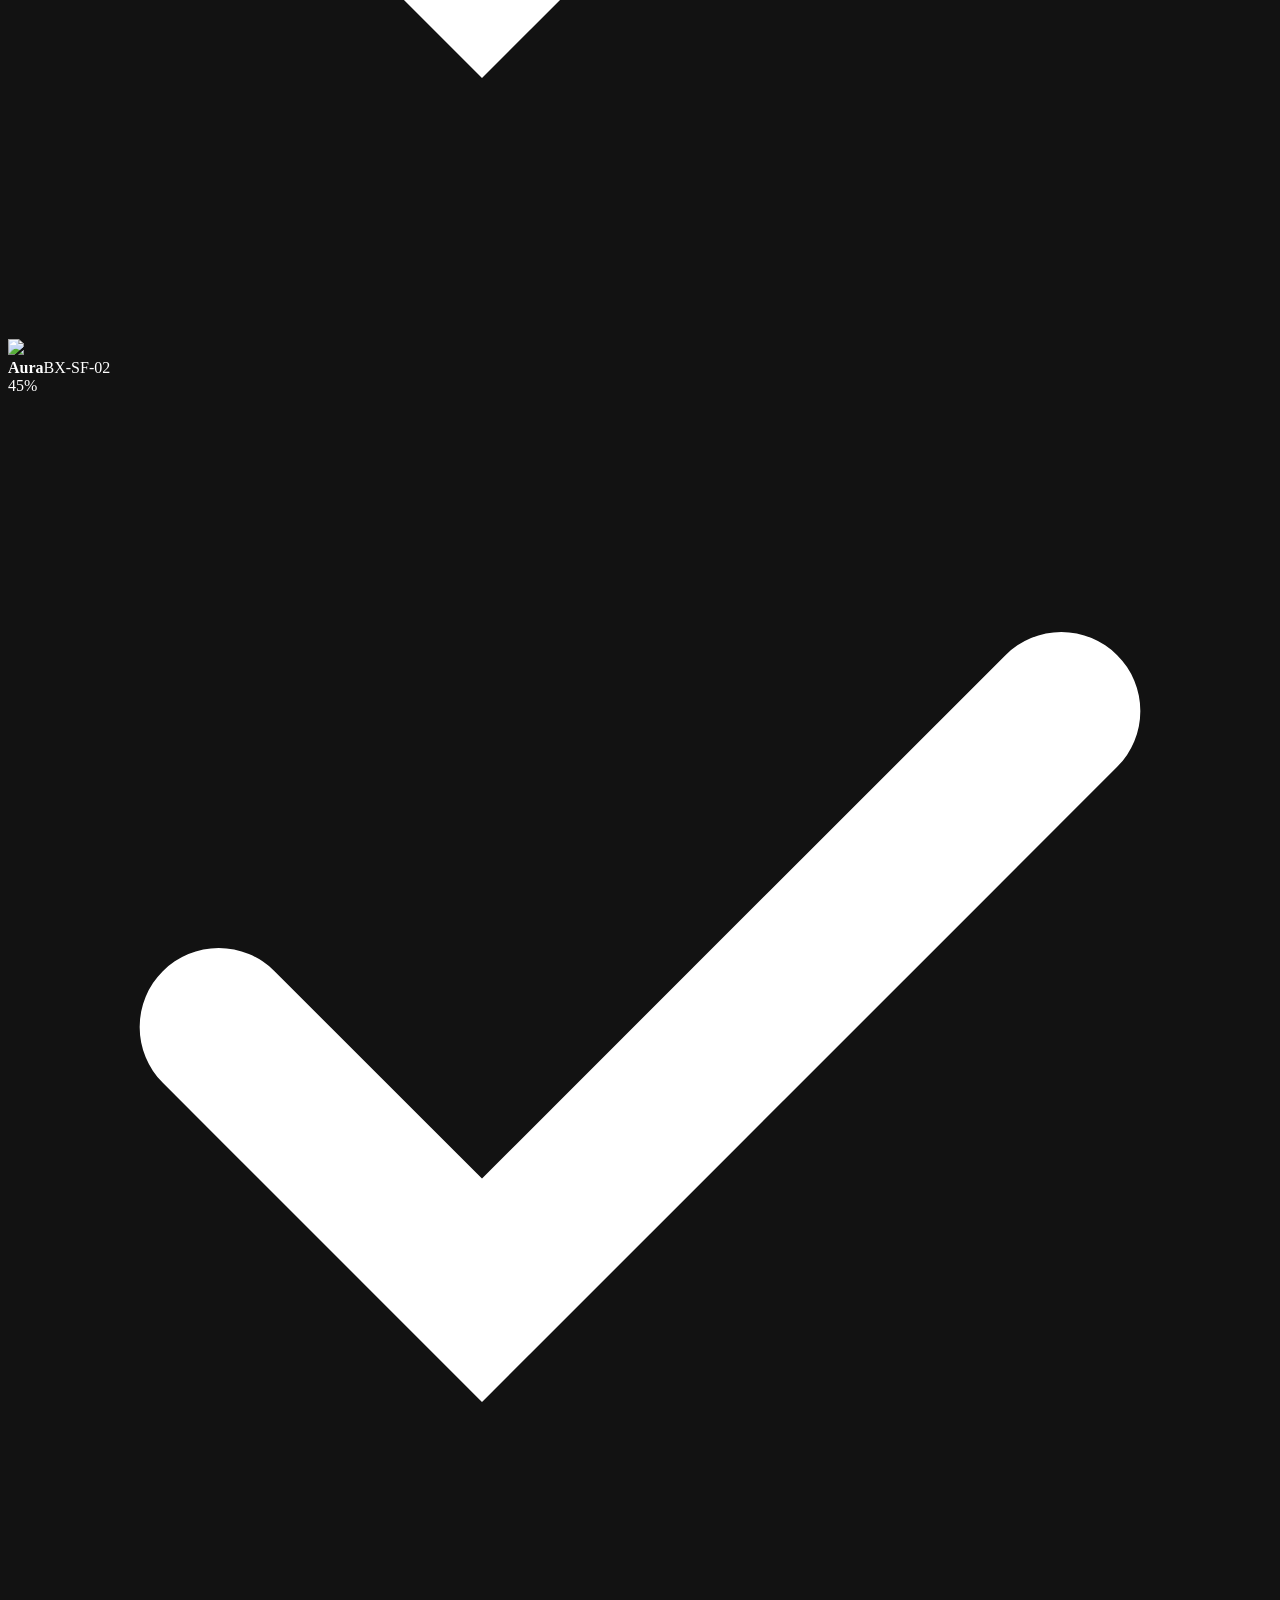
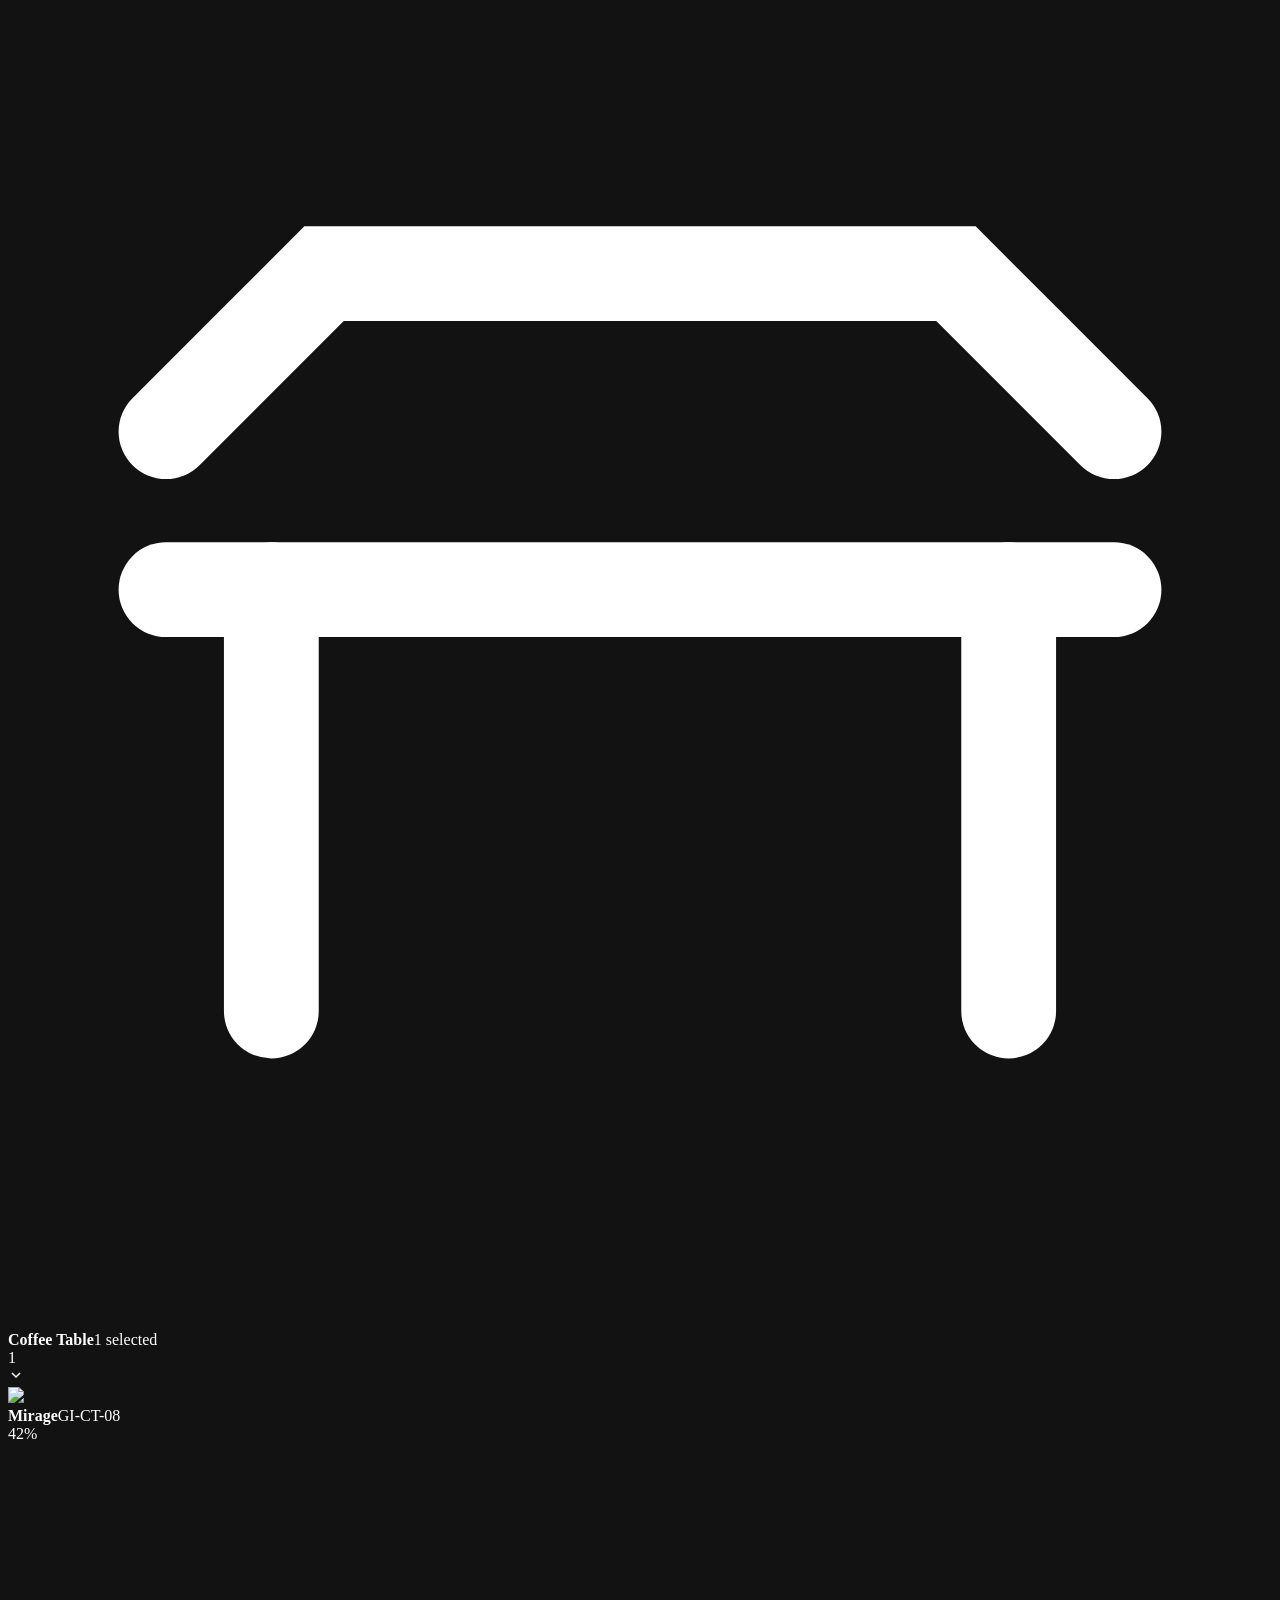
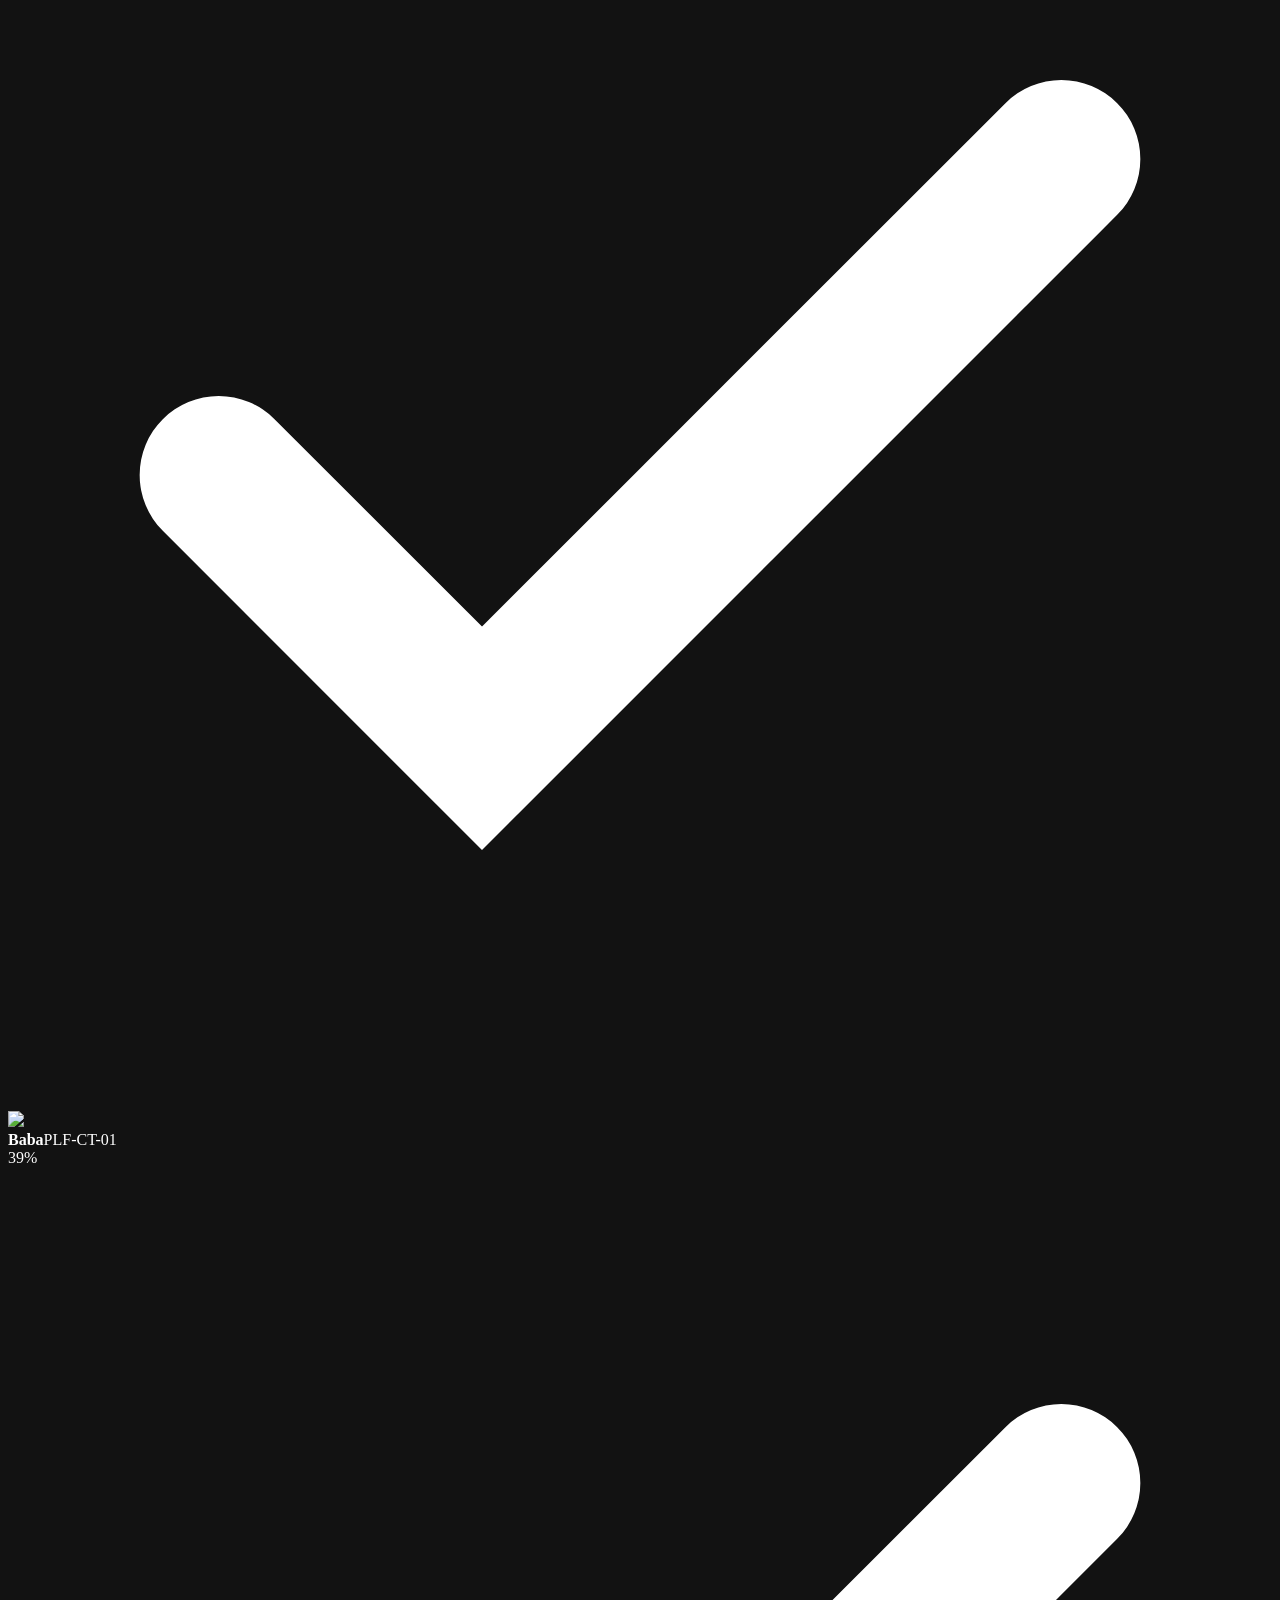
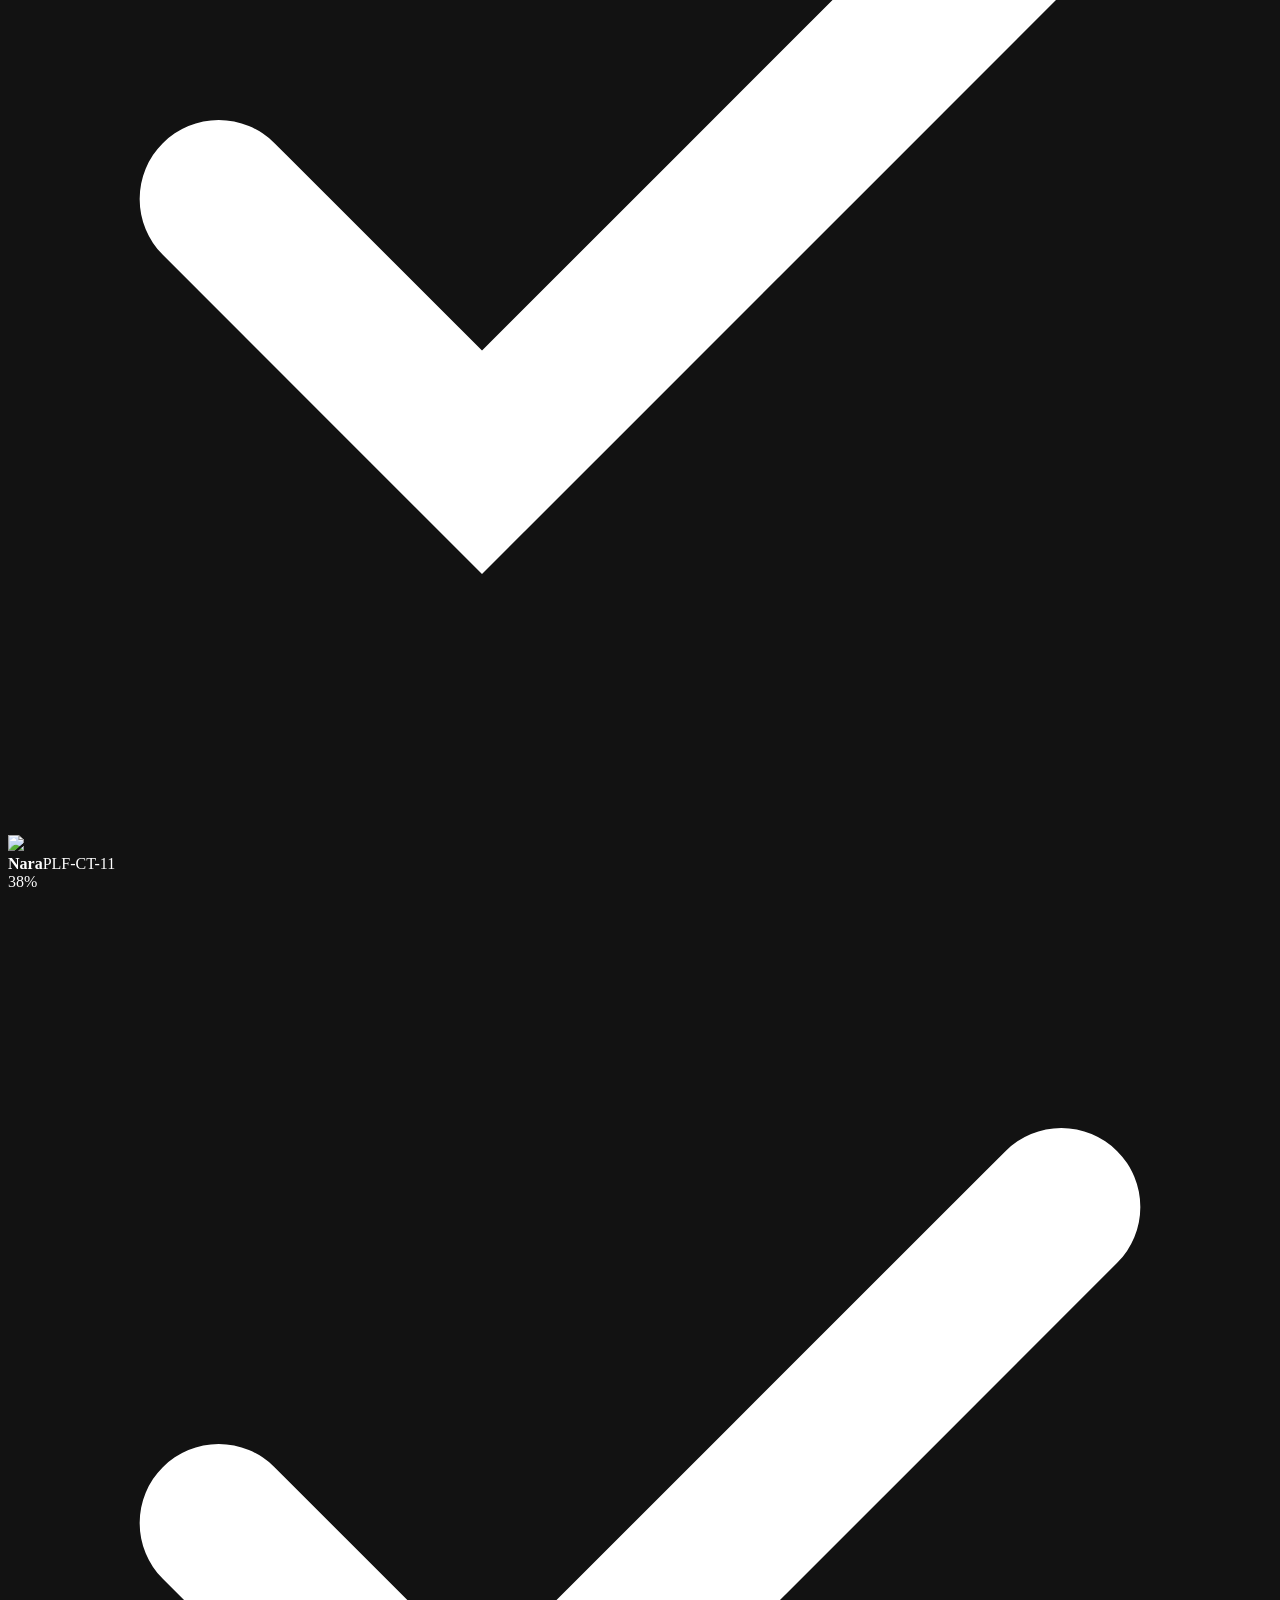
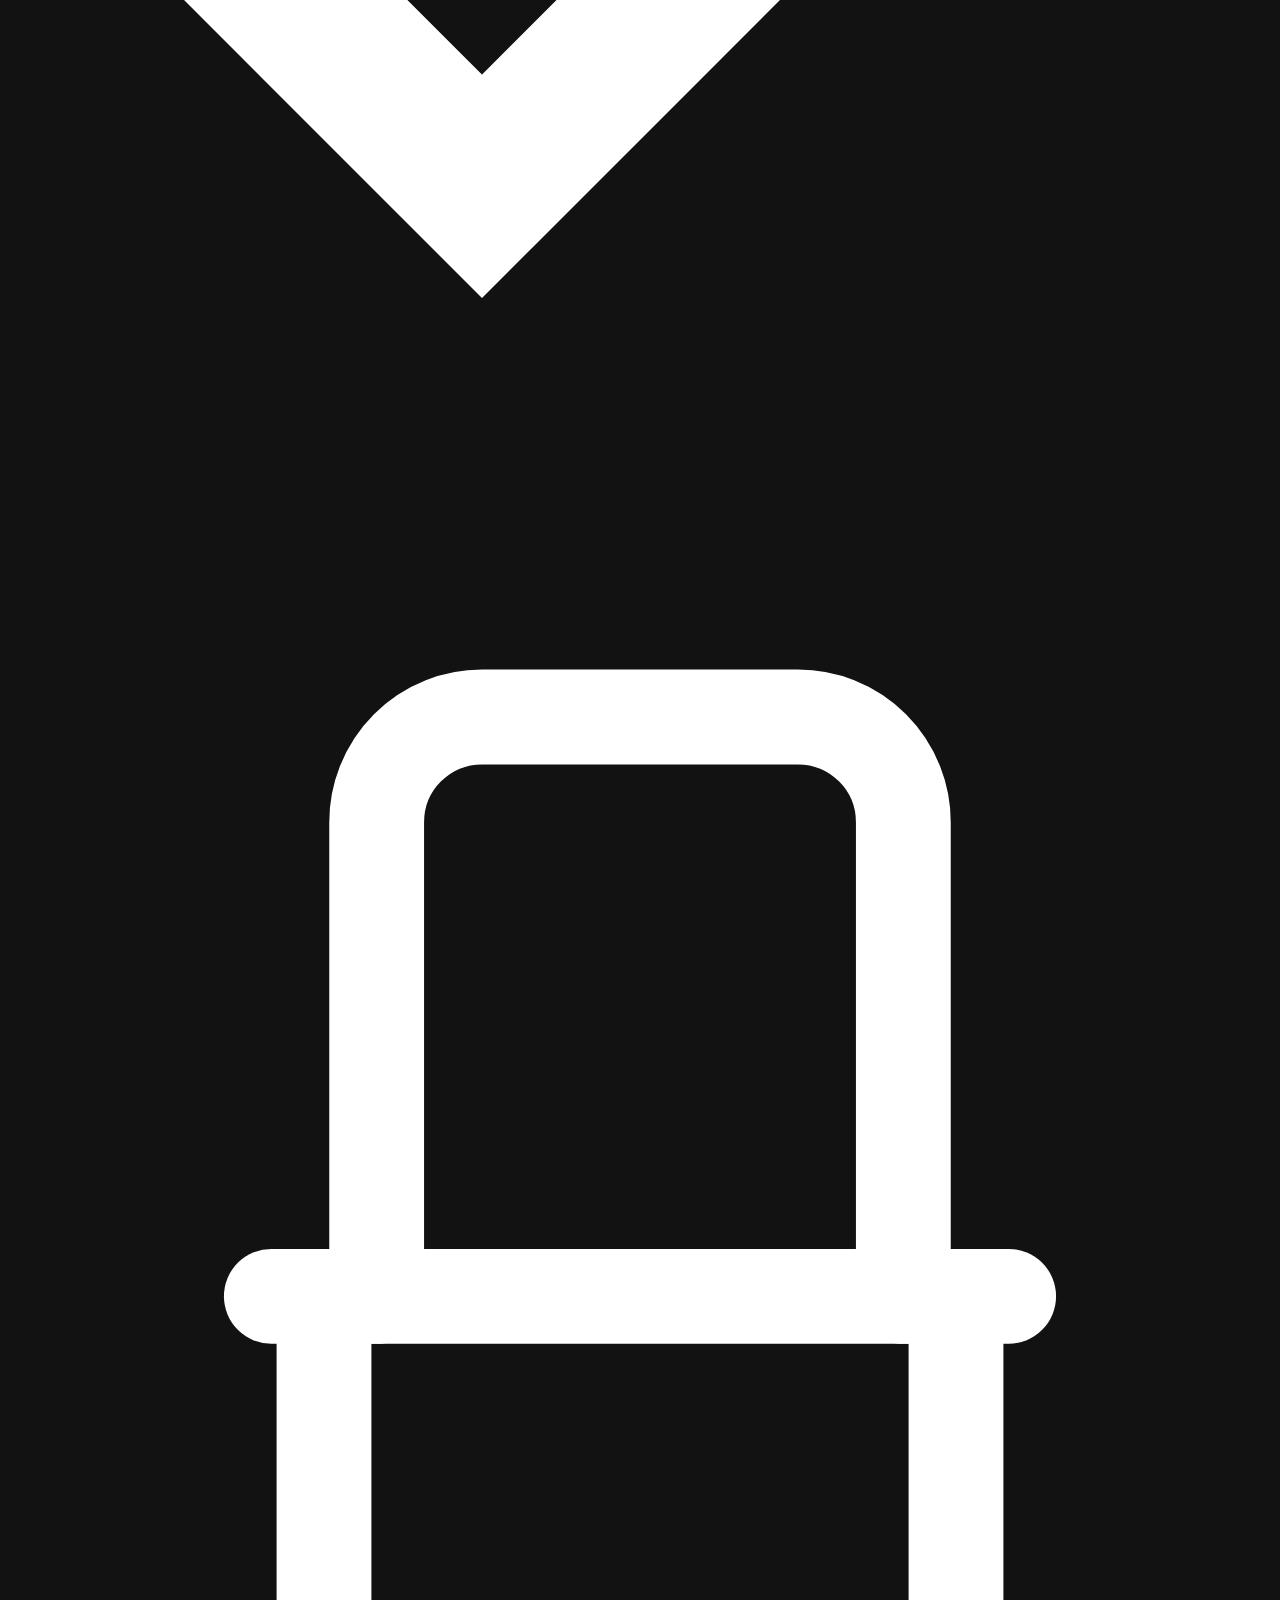
==== commit 27c537a9: "Light theme + theme toggle + hero furniture icons + cache bust Hero markers (landing) - Replace nume" ====
--- a/public/studio/index.html
+++ b/public/studio/index.html
@@ -9,16 +9,18 @@
 <link rel="preconnect" href="https://fonts.googleapis.com">
 <link rel="preconnect" href="https://fonts.gstatic.com" crossorigin>
 <link href="https://fonts.googleapis.com/css2?family=Roboto:wght@300;400;500;600;700&family=Cormorant+Garamond:wght@400;500;600&display=swap" rel="stylesheet">
-<link rel="stylesheet" href="/assets/styles.css">
+<link rel="stylesheet" href="/assets/styles.css?v5">
+<script>(function(){try{var t=localStorage.getItem("eleganza-theme");document.documentElement.setAttribute("data-theme",t==="light"?"light":"dark");}catch(e){document.documentElement.setAttribute("data-theme","dark");}})();</script>
 </head>
 <body>
 
 <header class="topbar">
   <div class="topbar-inner">
     <button class="menu-btn" id="openDrawer" aria-label="Menu"><svg viewBox="0 0 24 24" fill="none" stroke="currentColor" stroke-width="2" stroke-linecap="round"><path d="M3 6h18M3 12h18M3 18h18"/></svg></button>
-    <a class="logo" href="/"><span class="logo-mark"><svg viewBox="0 0 54 55" fill="none" xmlns="http://www.w3.org/2000/svg"><path d="M54 0.09375L36.0001 0.09385V7.29379C36.0001 19.5975 36.0001 25.7493 39.8223 29.5716C42.6936 32.4428 46.8794 33.1572 54 33.335V0.09375Z" fill="white"/><path d="M33.3001 0.09385L0 0.09375V33.3939H7.20008C19.5037 33.3939 25.6555 33.3939 29.4778 29.5716C33.3001 25.7493 33.3001 19.5975 33.3001 7.29379V0.09385Z" fill="white"/><path d="M54 36.1527C46.8794 36.3305 42.6935 37.0449 39.8222 39.9161C36.951 42.7874 36.2366 46.9732 36.0589 54.0938H54V36.1527Z" fill="white"/><path d="M33.2412 54.0938C33.0634 46.9732 32.3491 42.7874 29.4778 39.9161C25.6555 36.0939 19.5037 36.0939 7.20008 36.0939H0V54.0938H33.2412Z" fill="white"/></svg></span><span class="logo-full"><img src="/assets/eleganza-logo.svg" alt="Eleganza"></span><span class="logo-name">Eleganza</span></a>
+    <a class="logo" href="/"><span class="logo-mark"><svg viewBox="0 0 54 55" fill="none" xmlns="http://www.w3.org/2000/svg"><path d="M54 0.09375L36.0001 0.09385V7.29379C36.0001 19.5975 36.0001 25.7493 39.8223 29.5716C42.6936 32.4428 46.8794 33.1572 54 33.335V0.09375Z" fill="white"/><path d="M33.3001 0.09385L0 0.09375V33.3939H7.20008C19.5037 33.3939 25.6555 33.3939 29.4778 29.5716C33.3001 25.7493 33.3001 19.5975 33.3001 7.29379V0.09385Z" fill="white"/><path d="M54 36.1527C46.8794 36.3305 42.6935 37.0449 39.8222 39.9161C36.951 42.7874 36.2366 46.9732 36.0589 54.0938H54V36.1527Z" fill="white"/><path d="M33.2412 54.0938C33.0634 46.9732 32.3491 42.7874 29.4778 39.9161C25.6555 36.0939 19.5037 36.0939 7.20008 36.0939H0V54.0938H33.2412Z" fill="white"/></svg></span><span class="logo-full"><img src="/assets/eleganza-logo.svg?v5" alt="Eleganza"></span><span class="logo-name">Eleganza</span></a>
     <nav class="topnav"><a href="/">Home</a><a href="/#solution">Solution</a><a href="/#pricing">Pricing</a><a href="/studio/" class="active">Studio</a><a href="/app/projects.html">App demo</a></nav>
     <div class="spacer"></div>
+    <button class="theme-toggle" id="themeToggle" aria-label="Toggle theme" type="button"><svg class="moon" viewBox="0 0 24 24" fill="none" stroke="currentColor" stroke-width="2" stroke-linecap="round" stroke-linejoin="round"><path d="M21 12.8A9 9 0 1 1 11.2 3a7 7 0 0 0 9.8 9.8z"/></svg><svg class="sun" viewBox="0 0 24 24" fill="none" stroke="currentColor" stroke-width="2" stroke-linecap="round" stroke-linejoin="round"><circle cx="12" cy="12" r="4"/><path d="M12 2v2M12 20v2M4.93 4.93l1.41 1.41M17.66 17.66l1.41 1.41M2 12h2M20 12h2M4.93 19.07l1.41-1.41M17.66 6.34l1.41-1.41"/></svg></button>
     <a class="ghost" href="/login.html">Sign in</a>
     <a class="btn btn-primary" href="/signup.html">Try for free</a>
   </div>
@@ -263,7 +265,7 @@
 <div class="drawer" id="drawer" aria-hidden="true">
   <div class="drawer-panel">
     <div style="display:flex;align-items:center;justify-content:space-between;margin-bottom:14px">
-      <div class="logo"><span class="logo-mark"><svg viewBox="0 0 54 55" fill="none" xmlns="http://www.w3.org/2000/svg"><path d="M54 0.09375L36.0001 0.09385V7.29379C36.0001 19.5975 36.0001 25.7493 39.8223 29.5716C42.6936 32.4428 46.8794 33.1572 54 33.335V0.09375Z" fill="white"/><path d="M33.3001 0.09385L0 0.09375V33.3939H7.20008C19.5037 33.3939 25.6555 33.3939 29.4778 29.5716C33.3001 25.7493 33.3001 19.5975 33.3001 7.29379V0.09385Z" fill="white"/><path d="M54 36.1527C46.8794 36.3305 42.6935 37.0449 39.8222 39.9161C36.951 42.7874 36.2366 46.9732 36.0589 54.0938H54V36.1527Z" fill="white"/><path d="M33.2412 54.0938C33.0634 46.9732 32.3491 42.7874 29.4778 39.9161C25.6555 36.0939 19.5037 36.0939 7.20008 36.0939H0V54.0938H33.2412Z" fill="white"/></svg></span><span class="logo-full"><img src="/assets/eleganza-logo.svg" alt="Eleganza"></span><span class="logo-name">Eleganza</span></div>
+      <div class="logo"><span class="logo-mark"><svg viewBox="0 0 54 55" fill="none" xmlns="http://www.w3.org/2000/svg"><path d="M54 0.09375L36.0001 0.09385V7.29379C36.0001 19.5975 36.0001 25.7493 39.8223 29.5716C42.6936 32.4428 46.8794 33.1572 54 33.335V0.09375Z" fill="white"/><path d="M33.3001 0.09385L0 0.09375V33.3939H7.20008C19.5037 33.3939 25.6555 33.3939 29.4778 29.5716C33.3001 25.7493 33.3001 19.5975 33.3001 7.29379V0.09385Z" fill="white"/><path d="M54 36.1527C46.8794 36.3305 42.6935 37.0449 39.8222 39.9161C36.951 42.7874 36.2366 46.9732 36.0589 54.0938H54V36.1527Z" fill="white"/><path d="M33.2412 54.0938C33.0634 46.9732 32.3491 42.7874 29.4778 39.9161C25.6555 36.0939 19.5037 36.0939 7.20008 36.0939H0V54.0938H33.2412Z" fill="white"/></svg></span><span class="logo-full"><img src="/assets/eleganza-logo.svg?v5" alt="Eleganza"></span><span class="logo-name">Eleganza</span></div>
       <button class="menu-btn" id="closeDrawer">×</button>
     </div>
     <a class="nav-item" href="/">Home</a>
@@ -293,7 +295,7 @@
   </div>
 </div>
 
-<script src="/assets/app.js"></script>
+<script src="/assets/app.js?v5"></script>
 <script>
 // Stores modal: 30 brands with search + selection
 (() => {
